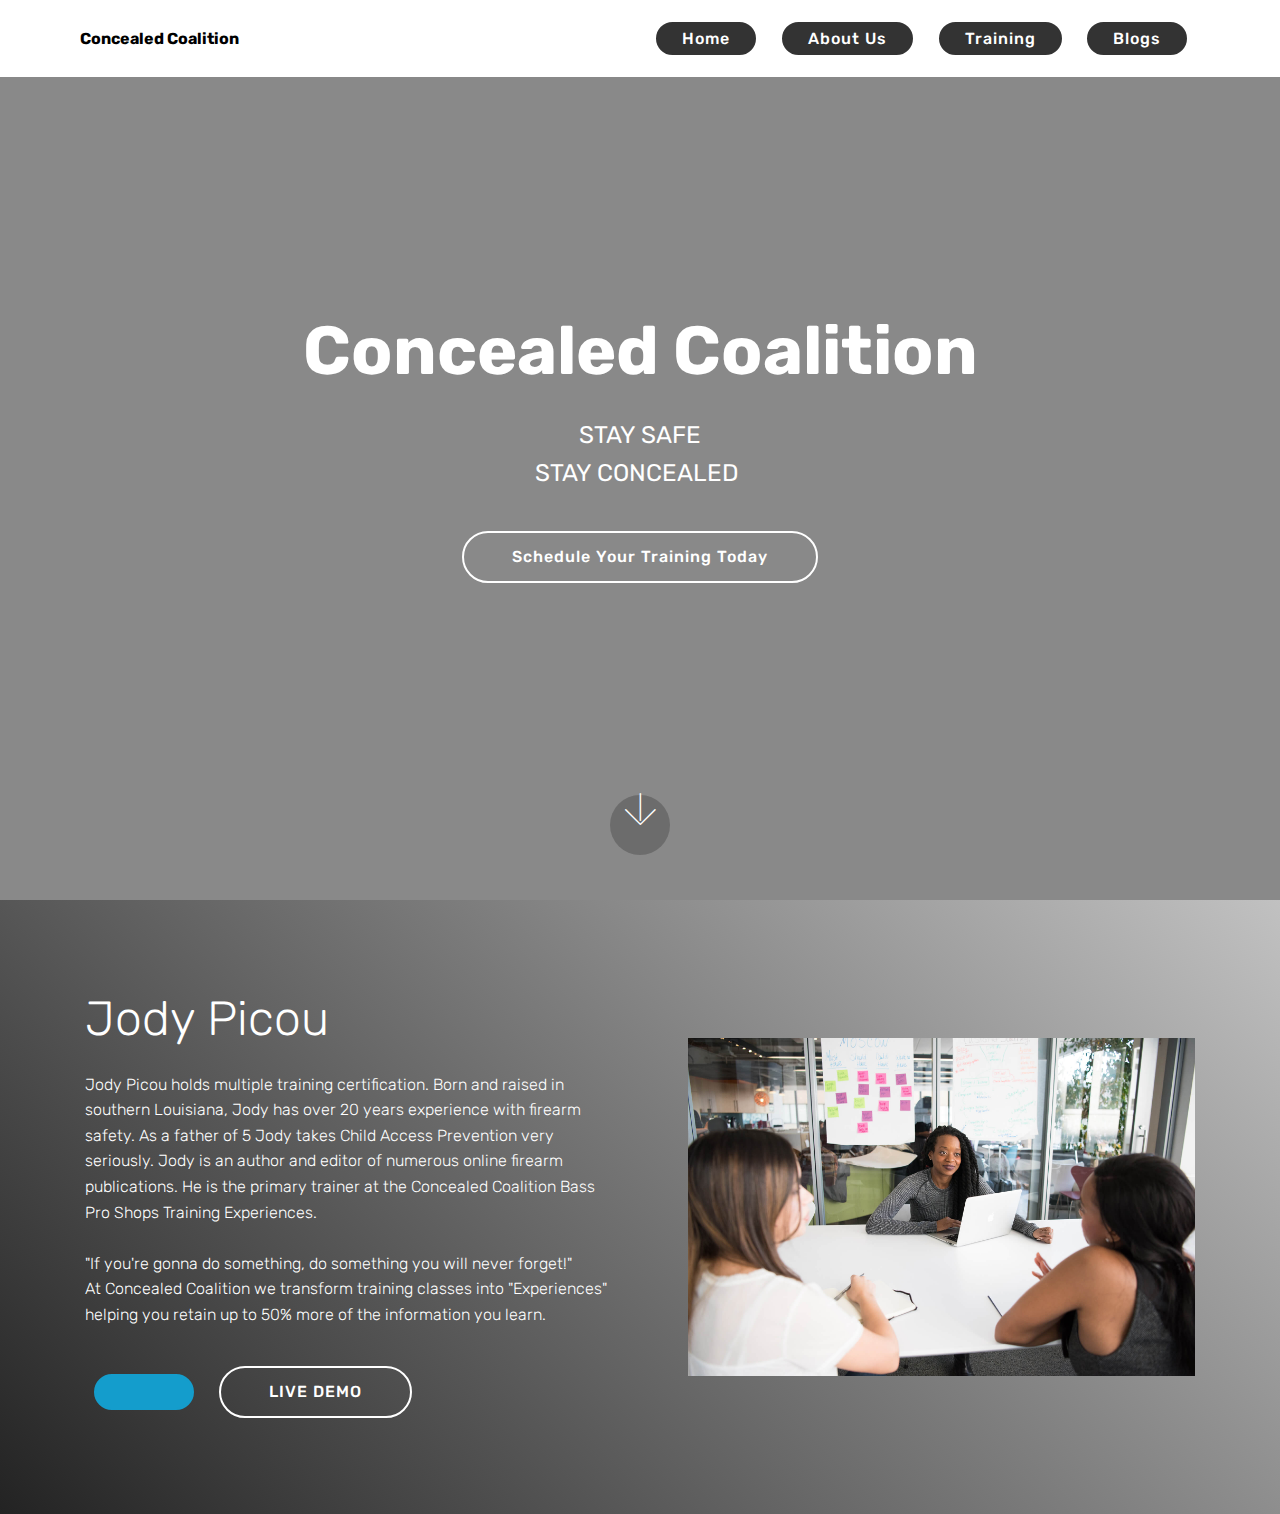
==== index.html @ 10c3b154 "create github pages" ====
<!DOCTYPE html>
<html  >
<head>
  <!-- Site made with Mobirise Website Builder v4.12.3, https://mobirise.com -->
  <meta charset="UTF-8">
  <meta http-equiv="X-UA-Compatible" content="IE=edge">
  <meta name="generator" content="Mobirise v4.12.3, mobirise.com">
  <meta name="viewport" content="width=device-width, initial-scale=1, minimum-scale=1">
  <link rel="shortcut icon" href="assets/images/target-236x227.jpg" type="image/x-icon">
  <meta name="description" content="">
  
  
  <title>Home</title>
  <link rel="stylesheet" href="assets/web/assets/mobirise-icons/mobirise-icons.css">
  <link rel="stylesheet" href="assets/bootstrap/css/bootstrap.min.css">
  <link rel="stylesheet" href="assets/bootstrap/css/bootstrap-grid.min.css">
  <link rel="stylesheet" href="assets/bootstrap/css/bootstrap-reboot.min.css">
  <link rel="stylesheet" href="assets/facebook-plugin/style.css">
  <link rel="stylesheet" href="assets/tether/tether.min.css">
  <link rel="stylesheet" href="assets/dropdown/css/style.css">
  <link rel="stylesheet" href="assets/theme/css/style.css">
  <link rel="preload" as="style" href="assets/mobirise/css/mbr-additional.css"><link rel="stylesheet" href="assets/mobirise/css/mbr-additional.css" type="text/css">
  
  
  
</head>
<body>
  <section class="menu cid-s13IPbQKfJ" once="menu" id="menu1-1">

    

    <nav class="navbar navbar-expand beta-menu navbar-dropdown align-items-center navbar-fixed-top navbar-toggleable-sm">
        <button class="navbar-toggler navbar-toggler-right" type="button" data-toggle="collapse" data-target="#navbarSupportedContent" aria-controls="navbarSupportedContent" aria-expanded="false" aria-label="Toggle navigation">
            <div class="hamburger">
                <span></span>
                <span></span>
                <span></span>
                <span></span>
            </div>
        </button>
        <div class="menu-logo">
            <div class="navbar-brand">
                
                <span class="navbar-caption-wrap"><a class="navbar-caption text-black display-4" href="https://mobirise.co">
                        Concealed Coalition</a></span>
            </div>
        </div>
        <div class="collapse navbar-collapse" id="navbarSupportedContent">
            <ul class="navbar-nav nav-dropdown" data-app-modern-menu="true">
                <li class="nav-item">
                    <a class="nav-link link text-white display-4" href="https://mobirise.co">
                        <span class="mbri-home mbr-iconfont mbr-iconfont-btn"></span>
                        Services
                    </a>
                </li>
                <li class="nav-item">
                    <a class="nav-link link text-white display-4" href="https://mobirise.co">
                        <span class="mbri-search mbr-iconfont mbr-iconfont-btn"></span>
                        About Us
                    </a>
                </li>
            </ul>
            <div class="navbar-buttons mbr-section-btn"><a class="btn btn-sm btn-black display-4" href="index.html">
                    
                    Home</a> <a class="btn btn-sm btn-black display-4" href="https://mobirise.co">
                    
                    About Us</a> <a class="btn btn-sm btn-black display-4" href="page1.html">
                    
                    Training</a> <a class="btn btn-sm btn-black display-4" href="https://mobirise.co">
                    
                    Blogs</a></div>
        </div>
    </nav>
</section>

<section class="engine"><a href="https://mobirise.info/i">site creation software</a></section><section class="header6 cid-s13IeY1VI7 mbr-fullscreen" data-bg-video="https://youtu.be/EyqOiUlOYeU" id="header6-0">

    

    <div class="mbr-overlay" style="opacity: 0.5; background-color: rgb(35, 35, 35);">
    </div>

    <div class="container">
        <div class="row justify-content-md-center">
            <div class="mbr-white col-md-10">
                <h1 class="mbr-section-title align-center mbr-bold pb-3 mbr-fonts-style display-1">
                    Concealed Coalition</h1>
                <p class="mbr-text align-center pb-3 mbr-fonts-style display-5">STAY SAFE<br>STAY CONCEALED&nbsp;</p>
                <div class="mbr-section-btn align-center"><a class="btn btn-md btn-white-outline display-4" href="page3.html">Schedule Your Training Today</a></div>
            </div>
        </div>
    </div>

    <div class="mbr-arrow hidden-sm-down" aria-hidden="true">
        <a href="#next">
            <i class="mbri-down mbr-iconfont"></i>
        </a>
    </div>
</section>

<section class="header3 cid-s13LhN5prR" id="header3-2">

    

    

    <div class="container">
        <div class="media-container-row">
            <div class="mbr-figure" style="width: 100%;">
                <img src="assets/images/background2.jpg" alt="Mobirise">
            </div>

            <div class="media-content">
                <h1 class="mbr-section-title mbr-white pb-3 mbr-fonts-style display-2">
                    Jody Picou</h1>
                
                <div class="mbr-section-text mbr-white pb-3 ">
                    <p class="mbr-text mbr-fonts-style display-4">
                        Jody Picou holds multiple training certification. Born and raised in southern Louisiana, Jody has over 20 years experience with firearm safety. As a father of 5 Jody takes Child Access Prevention very seriously. Jody is an author and editor of numerous online firearm publications. He is the primary trainer at the Concealed Coalition Bass Pro Shops Training Experiences.<br><br>"If you're gonna do something, do something you will never forget!" 
<br>At Concealed Coalition we transform training classes into "Experiences" helping you retain up to 50% more of the information you learn.<br>
                    </p>
                </div>
                <div class="mbr-section-btn"><a class="btn btn-md btn-primary display-4" href="https://mobirise.co"></a>
                    <a class="btn btn-md btn-white-outline display-4" href="https://mobirise.co">LIVE DEMO</a></div>
            </div>
        </div>
    </div>

</section>


  <script src="assets/web/assets/jquery/jquery.min.js"></script>
  <script src="assets/popper/popper.min.js"></script>
  <script src="assets/bootstrap/js/bootstrap.min.js"></script>
  <script src="https://connect.facebook.net/en_US/sdk.js#xfbml=1&version=v2.5"></script>
  <script src="https://apis.google.com/js/plusone.js"></script>
  <script src="assets/facebook-plugin/facebook-script.js"></script>
  <script src="assets/tether/tether.min.js"></script>
  <script src="assets/smoothscroll/smooth-scroll.js"></script>
  <script src="assets/dropdown/js/nav-dropdown.js"></script>
  <script src="assets/dropdown/js/navbar-dropdown.js"></script>
  <script src="assets/touchswipe/jquery.touch-swipe.min.js"></script>
  <script src="assets/ytplayer/jquery.mb.ytplayer.min.js"></script>
  <script src="assets/vimeoplayer/jquery.mb.vimeo_player.js"></script>
  <script src="assets/theme/js/script.js"></script>
  
  
</body>
</html>
---- assets/web/assets/mobirise-icons/mobirise-icons.css ----
@font-face {
  font-family: 'MobiriseIcons';
  src:  url('mobirise-icons.eot?spat4u');
  src:  url('mobirise-icons.eot?spat4u#iefix') format('embedded-opentype'),
    url('mobirise-icons.ttf?spat4u') format('truetype'),
    url('mobirise-icons.woff?spat4u') format('woff'),
    url('mobirise-icons.svg?spat4u#MobiriseIcons') format('svg');
  font-weight: normal;
  font-style: normal;
  font-display: swap;
}

[class^="mbri-"], [class*=" mbri-"] {
  /* use !important to prevent issues with browser extensions that change fonts */
  font-family: MobiriseIcons !important;
  speak: none;
  font-style: normal;
  font-weight: normal;
  font-variant: normal;
  text-transform: none;
  line-height: 1;

  /* Better Font Rendering =========== */
  -webkit-font-smoothing: antialiased;
  -moz-osx-font-smoothing: grayscale;
}

.mbri-add-submenu:before {
  content: "\e900";
}
.mbri-alert:before {
  content: "\e901";
}
.mbri-align-center:before {
  content: "\e902";
}
.mbri-align-justify:before {
  content: "\e903";
}
.mbri-align-left:before {
  content: "\e904";
}
.mbri-align-right:before {
  content: "\e905";
}
.mbri-android:before {
  content: "\e906";
}
.mbri-apple:before {
  content: "\e907";
}
.mbri-arrow-down:before {
  content: "\e908";
}
.mbri-arrow-next:before {
  content: "\e909";
}
.mbri-arrow-prev:before {
  content: "\e90a";
}
.mbri-arrow-up:before {
  content: "\e90b";
}
.mbri-bold:before {
  content: "\e90c";
}
.mbri-bookmark:before {
  content: "\e90d";
}
.mbri-bootstrap:before {
  content: "\e90e";
}
.mbri-briefcase:before {
  content: "\e90f";
}
.mbri-browse:before {
  content: "\e910";
}
.mbri-bulleted-list:before {
  content: "\e911";
}
.mbri-calendar:before {
  content: "\e912";
}
.mbri-camera:before {
  content: "\e913";
}
.mbri-cart-add:before {
  content: "\e914";
}
.mbri-cart-full:before {
  content: "\e915";
}
.mbri-cash:before {
  content: "\e916";
}
.mbri-change-style:before {
  content: "\e917";
}
.mbri-chat:before {
  content: "\e918";
}
.mbri-clock:before {
  content: "\e919";
}
.mbri-close:before {
  content: "\e91a";
}
.mbri-cloud:before {
  content: "\e91b";
}
.mbri-code:before {
  content: "\e91c";
}
.mbri-contact-form:before {
  content: "\e91d";
}
.mbri-credit-card:before {
  content: "\e91e";
}
.mbri-cursor-click:before {
  content: "\e91f";
}
.mbri-cust-feedback:before {
  content: "\e920";
}
.mbri-database:before {
  content: "\e921";
}
.mbri-delivery:before {
  content: "\e922";
}
.mbri-desktop:before {
  content: "\e923";
}
.mbri-devices:before {
  content: "\e924";
}
.mbri-down:before {
  content: "\e925";
}
.mbri-download:before {
  content: "\e989";
}
.mbri-drag-n-drop:before {
  content: "\e927";
}
.mbri-drag-n-drop2:before {
  content: "\e928";
}
.mbri-edit:before {
  content: "\e929";
}
.mbri-edit2:before {
  content: "\e92a";
}
.mbri-error:before {
  content: "\e92b";
}
.mbri-extension:before {
  content: "\e92c";
}
.mbri-features:before {
  content: "\e92d";
}
.mbri-file:before {
  content: "\e92e";
}
.mbri-flag:before {
  content: "\e92f";
}
.mbri-folder:before {
  content: "\e930";
}
.mbri-gift:before {
  content: "\e931";
}
.mbri-github:before {
  content: "\e932";
}
.mbri-globe:before {
  content: "\e933";
}
.mbri-globe-2:before {
  content: "\e934";
}
.mbri-growing-chart:before {
  content: "\e935";
}
.mbri-hearth:before {
  content: "\e936";
}
.mbri-help:before {
  content: "\e937";
}
.mbri-home:before {
  content: "\e938";
}
.mbri-hot-cup:before {
  content: "\e939";
}
.mbri-idea:before {
  content: "\e93a";
}
.mbri-image-gallery:before {
  content: "\e93b";
}
.mbri-image-slider:before {
  content: "\e93c";
}
.mbri-info:before {
  content: "\e93d";
}
.mbri-italic:before {
  content: "\e93e";
}
.mbri-key:before {
  content: "\e93f";
}
.mbri-laptop:before {
  content: "\e940";
}
.mbri-layers:before {
  content: "\e941";
}
.mbri-left-right:before {
  content: "\e942";
}
.mbri-left:before {
  content: "\e943";
}
.mbri-letter:before {
  content: "\e944";
}
.mbri-like:before {
  content: "\e945";
}
.mbri-link:before {
  content: "\e946";
}
.mbri-lock:before {
  content: "\e947";
}
.mbri-login:before {
  content: "\e948";
}
.mbri-logout:before {
  content: "\e949";
}
.mbri-magic-stick:before {
  content: "\e94a";
}
.mbri-map-pin:before {
  content: "\e94b";
}
.mbri-menu:before {
  content: "\e94c";
}
.mbri-mobile:before {
  content: "\e94d";
}
.mbri-mobile2:before {
  content: "\e94e";
}
.mbri-mobirise:before {
  content: "\e94f";
}
.mbri-more-horizontal:before {
  content: "\e950";
}
.mbri-more-vertical:before {
  content: "\e951";
}
.mbri-music:before {
  content: "\e952";
}
.mbri-new-file:before {
  content: "\e953";
}
.mbri-numbered-list:before {
  content: "\e954";
}
.mbri-opened-folder:before {
  content: "\e955";
}
.mbri-pages:before {
  content: "\e956";
}
.mbri-paper-plane:before {
  content: "\e957";
}
.mbri-paperclip:before {
  content: "\e958";
}
.mbri-photo:before {
  content: "\e959";
}
.mbri-photos:before {
  content: "\e95a";
}
.mbri-pin:before {
  content: "\e95b";
}
.mbri-play:before {
  content: "\e95c";
}
.mbri-plus:before {
  content: "\e95d";
}
.mbri-preview:before {
  content: "\e95e";
}
.mbri-print:before {
  content: "\e95f";
}
.mbri-protect:before {
  content: "\e960";
}
.mbri-question:before {
  content: "\e961";
}
.mbri-quote-left:before {
  content: "\e962";
}
.mbri-quote-right:before {
  content: "\e963";
}
.mbri-refresh:before {
  content: "\e964";
}
.mbri-responsive:before {
  content: "\e965";
}
.mbri-right:before {
  content: "\e966";
}
.mbri-rocket:before {
  content: "\e967";
}
.mbri-sad-face:before {
  content: "\e968";
}
.mbri-sale:before {
  content: "\e969";
}
.mbri-save:before {
  content: "\e96a";
}
.mbri-search:before {
  content: "\e96b";
}
.mbri-setting:before {
  content: "\e96c";
}
.mbri-setting2:before {
  content: "\e96d";
}
.mbri-setting3:before {
  content: "\e96e";
}
.mbri-share:before {
  content: "\e96f";
}
.mbri-shopping-bag:before {
  content: "\e970";
}
.mbri-shopping-basket:before {
  content: "\e971";
}
.mbri-shopping-cart:before {
  content: "\e972";
}
.mbri-sites:before {
  content: "\e973";
}
.mbri-smile-face:before {
  content: "\e974";
}
.mbri-speed:before {
  content: "\e975";
}
.mbri-star:before {
  content: "\e976";
}
.mbri-success:before {
  content: "\e977";
}
.mbri-sun:before {
  content: "\e978";
}
.mbri-sun2:before {
  content: "\e979";
}
.mbri-tablet:before {
  content: "\e97a";
}
.mbri-tablet-vertical:before {
  content: "\e97b";
}
.mbri-target:before {
  content: "\e97c";
}
.mbri-timer:before {
  content: "\e97d";
}
.mbri-to-ftp:before {
  content: "\e97e";
}
.mbri-to-local-drive:before {
  content: "\e97f";
}
.mbri-touch-swipe:before {
  content: "\e980";
}
.mbri-touch:before {
  content: "\e981";
}
.mbri-trash:before {
  content: "\e982";
}
.mbri-underline:before {
  content: "\e983";
}
.mbri-unlink:before {
  content: "\e984";
}
.mbri-unlock:before {
  content: "\e985";
}
.mbri-up-down:before {
  content: "\e986";
}
.mbri-up:before {
  content: "\e987";
}
.mbri-update:before {
  content: "\e988";
}
.mbri-upload:before {
 content: "\e926"; 
}
.mbri-user:before {
  content: "\e98a";
}
.mbri-user2:before {
  content: "\e98b";
}
.mbri-users:before {
  content: "\e98c";
}
.mbri-video:before {
  content: "\e98d";
}
.mbri-video-play:before {
  content: "\e98e";
}
.mbri-watch:before {
  content: "\e98f";
}
.mbri-website-theme:before {
  content: "\e990";
}
.mbri-wifi:before {
  content: "\e991";
}
.mbri-windows:before {
  content: "\e992";
}
.mbri-zoom-out:before {
  content: "\e993";
}
.mbri-redo:before {
  content: "\e994";
}
.mbri-undo:before {
  content: "\e995";
}
---- assets/facebook-plugin/style.css ----
.mbr-section.mbr-section__comments{
    position: relative;
}
.mbr-section__comments{
    background-size: cover;
}
.addons-container {
  position: relative;
  margin-left: auto;
  margin-right: auto;
  padding-right: 15px;
  padding-left: 15px; }
  @media (min-width: 576px) {
    .addons-container {
      padding-right: 15px;
      padding-left: 15px; } }
  @media (min-width: 768px) {
    .addons-container {
      padding-right: 15px;
      padding-left: 15px; } }
  @media (min-width: 992px) {
    .addons-container {
      padding-right: 15px;
      padding-left: 15px; } }
  @media (min-width: 1200px) {
    .addons-container {
      padding-right: 15px;
      padding-left: 15px; } }
  @media (min-width: 576px) {
    .addons-container {
      width: 540px;
      max-width: 100%; } }
  @media (min-width: 768px) {
    .addons-container {
      width: 720px;
      max-width: 100%; } }
  @media (min-width: 992px) {
    .addons-container {
      width: 960px;
      max-width: 100%; } }
  @media (min-width: 1200px) {
    .addons-container {
      width: 1140px;
      max-width: 100%; } }

.addons-container-inner{
    position: relative;
    width: 100%;
    min-height: 1px;
    padding-right: 15px;
    padding-left: 15px;
}
@media (min-width: 567px) {
    .addons-container-inner{
        -ms-flex: 0 0 66.666667%;
        flex: 0 0 66.666667%;
        max-width: 66.666667%;
    }
}
.addons-row{
    display: flex;
    justify-content:center;
}
---- assets/dropdown/css/style.css ----
.navbar-dropdown {
  left: 0;
  padding: 0;
  position: absolute;
  right: 0;
  top: 0;
  transition: all 0.45s ease;
  z-index: 1030;
  background: #282828; }
  .navbar-dropdown .navbar-logo {
    margin-right: 0.8rem;
    transition: margin 0.3s ease-in-out;
    vertical-align: middle; }
    .navbar-dropdown .navbar-logo img {
      height: 3.125rem;
      transition: all 0.3s ease-in-out; }
    .navbar-dropdown .navbar-logo.mbr-iconfont {
      font-size: 3.125rem;
      line-height: 3.125rem; }
  .navbar-dropdown .navbar-caption {
    font-weight: 700;
    white-space: normal;
    vertical-align: -4px;
    line-height: 3.125rem !important; }
    .navbar-dropdown .navbar-caption, .navbar-dropdown .navbar-caption:hover {
      color: inherit;
      text-decoration: none; }
  .navbar-dropdown .mbr-iconfont + .navbar-caption {
    vertical-align: -1px; }
  .navbar-dropdown.navbar-fixed-top {
    position: fixed; }
  .navbar-dropdown .navbar-brand span {
    vertical-align: -4px; }
  .navbar-dropdown.bg-color.transparent {
    background: none; }
  .navbar-dropdown.navbar-short .navbar-brand {
    padding: 0.625rem 0; }
    .navbar-dropdown.navbar-short .navbar-brand span {
      vertical-align: -1px; }
  .navbar-dropdown.navbar-short .navbar-caption {
    line-height: 2.375rem !important;
    vertical-align: -2px; }
  .navbar-dropdown.navbar-short .navbar-logo {
    margin-right: 0.5rem; }
    .navbar-dropdown.navbar-short .navbar-logo img {
      height: 2.375rem; }
    .navbar-dropdown.navbar-short .navbar-logo.mbr-iconfont {
      font-size: 2.375rem;
      line-height: 2.375rem; }
  .navbar-dropdown.navbar-short .mbr-table-cell {
    height: 3.625rem; }
  .navbar-dropdown .navbar-close {
    left: 0.6875rem;
    position: fixed;
    top: 0.75rem;
    z-index: 1000; }
  .navbar-dropdown .hamburger-icon {
    content: "";
    display: inline-block;
    vertical-align: middle;
    width: 16px;
    -webkit-box-shadow: 0 -6px 0 1px #282828,0 0 0 1px #282828,0 6px 0 1px #282828;
    -moz-box-shadow: 0 -6px 0 1px #282828,0 0 0 1px #282828,0 6px 0 1px #282828;
    box-shadow: 0 -6px 0 1px #282828,0 0 0 1px #282828,0 6px 0 1px #282828; }

.dropdown-menu .dropdown-toggle[data-toggle="dropdown-submenu"]::after {
  border-bottom: 0.35em solid transparent;
  border-left: 0.35em solid;
  border-right: 0;
  border-top: 0.35em solid transparent;
  margin-left: 0.3rem; }

.dropdown-menu .dropdown-item:focus {
  outline: 0; }

.nav-dropdown {
  font-size: 0.75rem;
  font-weight: 500;
  height: auto !important; }
  .nav-dropdown .nav-btn {
    padding-left: 1rem; }
  .nav-dropdown .link {
    margin: .667em 1.667em;
    font-weight: 500;
    padding: 0;
    transition: color .2s ease-in-out; }
    .nav-dropdown .link.dropdown-toggle {
      margin-right: 2.583em; }
      .nav-dropdown .link.dropdown-toggle::after {
        margin-left: .25rem;
        border-top: 0.35em solid;
        border-right: 0.35em solid transparent;
        border-left: 0.35em solid transparent;
        border-bottom: 0; }
      .nav-dropdown .link.dropdown-toggle[aria-expanded="true"] {
        margin: 0;
        padding: 0.667em 3.263em  0.667em 1.667em; }
  .nav-dropdown .link::after,
  .nav-dropdown .dropdown-item::after {
    color: inherit; }
  .nav-dropdown .btn {
    font-size: 0.75rem;
    font-weight: 700;
    letter-spacing: 0;
    margin-bottom: 0;
    padding-left: 1.25rem;
    padding-right: 1.25rem; }
  .nav-dropdown .dropdown-menu {
    border-radius: 0;
    border: 0;
    left: 0;
    margin: 0;
    padding-bottom: 1.25rem;
    padding-top: 1.25rem;
    position: relative; }
  .nav-dropdown .dropdown-submenu {
    margin-left: 0.125rem;
    top: 0; }
  .nav-dropdown .dropdown-item {
    font-weight: 500;
    line-height: 2;
    padding: 0.3846em 4.615em 0.3846em 1.5385em;
    position: relative;
    transition: color .2s ease-in-out, background-color .2s ease-in-out; }
    .nav-dropdown .dropdown-item::after {
      margin-top: -0.3077em;
      position: absolute;
      right: 1.1538em;
      top: 50%; }
    .nav-dropdown .dropdown-item:focus, .nav-dropdown .dropdown-item:hover {
      background: none; }

@media (max-width: 767px) {
  .nav-dropdown.navbar-toggleable-sm {
    bottom: 0;
    display: none;
    left: 0;
    overflow-x: hidden;
    position: fixed;
    top: 0;
    transform: translateX(-100%);
    -ms-transform: translateX(-100%);
    -webkit-transform: translateX(-100%);
    width: 18.75rem;
    z-index: 999; } }
.nav-dropdown.navbar-toggleable-xl {
  bottom: 0;
  display: none;
  left: 0;
  overflow-x: hidden;
  position: fixed;
  top: 0;
  transform: translateX(-100%);
  -ms-transform: translateX(-100%);
  -webkit-transform: translateX(-100%);
  width: 18.75rem;
  z-index: 999; }

.nav-dropdown-sm {
  display: block !important;
  overflow-x: hidden;
  overflow: auto;
  padding-top: 3.875rem; }
  .nav-dropdown-sm::after {
    content: "";
    display: block;
    height: 3rem;
    width: 100%; }
  .nav-dropdown-sm.collapse.in ~ .navbar-close {
    display: block !important; }
  .nav-dropdown-sm.collapsing, .nav-dropdown-sm.collapse.in {
    transform: translateX(0);
    -ms-transform: translateX(0);
    -webkit-transform: translateX(0);
    transition: all 0.25s ease-out;
    -webkit-transition: all 0.25s ease-out;
    background: #282828; }
  .nav-dropdown-sm.collapsing[aria-expanded="false"] {
    transform: translateX(-100%);
    -ms-transform: translateX(-100%);
    -webkit-transform: translateX(-100%); }
  .nav-dropdown-sm .nav-item {
    display: block;
    margin-left: 0 !important;
    padding-left: 0; }
  .nav-dropdown-sm .link,
  .nav-dropdown-sm .dropdown-item {
    border-top: 1px dotted rgba(255, 255, 255, 0.1);
    font-size: 0.8125rem;
    line-height: 1.6;
    margin: 0 !important;
    padding: 0.875rem 2.4rem 0.875rem 1.5625rem !important;
    position: relative;
    white-space: normal; }
    .nav-dropdown-sm .link:focus, .nav-dropdown-sm .link:hover,
    .nav-dropdown-sm .dropdown-item:focus,
    .nav-dropdown-sm .dropdown-item:hover {
      background: rgba(0, 0, 0, 0.2) !important;
      color: #c0a375; }
  .nav-dropdown-sm .nav-btn {
    position: relative;
    padding: 1.5625rem 1.5625rem 0 1.5625rem; }
    .nav-dropdown-sm .nav-btn::before {
      border-top: 1px dotted rgba(255, 255, 255, 0.1);
      content: "";
      left: 0;
      position: absolute;
      top: 0;
      width: 100%; }
    .nav-dropdown-sm .nav-btn + .nav-btn {
      padding-top: 0.625rem; }
      .nav-dropdown-sm .nav-btn + .nav-btn::before {
        display: none; }
  .nav-dropdown-sm .btn {
    padding: 0.625rem 0; }
  .nav-dropdown-sm .dropdown-toggle[data-toggle="dropdown-submenu"]::after {
    margin-left: .25rem;
    border-top: 0.35em solid;
    border-right: 0.35em solid transparent;
    border-left: 0.35em solid transparent;
    border-bottom: 0; }
  .nav-dropdown-sm .dropdown-toggle[data-toggle="dropdown-submenu"][aria-expanded="true"]::after {
    border-top: 0;
    border-right: 0.35em solid transparent;
    border-left: 0.35em solid transparent;
    border-bottom: 0.35em solid; }
  .nav-dropdown-sm .dropdown-menu {
    margin: 0;
    padding: 0;
    position: relative;
    top: 0;
    left: 0;
    width: 100%;
    border: 0;
    float: none;
    border-radius: 0;
    background: none; }
  .nav-dropdown-sm .dropdown-submenu {
    left: 100%;
    margin-left: 0.125rem;
    margin-top: -1.25rem;
    top: 0; }

.navbar-toggleable-sm .nav-dropdown .dropdown-menu {
  position: absolute; }

.navbar-toggleable-sm .nav-dropdown .dropdown-submenu {
  left: 100%;
  margin-left: 0.125rem;
  margin-top: -1.25rem;
  top: 0; }

.navbar-toggleable-sm.opened .nav-dropdown .dropdown-menu {
  position: relative; }

.navbar-toggleable-sm.opened .nav-dropdown .dropdown-submenu {
  left: 0;
  margin-left: 00rem;
  margin-top: 0rem;
  top: 0; }

.is-builder .nav-dropdown.collapsing {
  transition: none !important; }

/*# sourceMappingURL=style.css.map */
---- assets/theme/css/style.css ----
@charset "UTF-8";
/*!
 * Mobirise v4 theme (https://mobirise.com/)
 * Copyright 2017 Mobirise
 */
section {
  background-color: #eeeeee;
}

body {
  font-style: normal;
  line-height: 1.5;
}

section,
.container,
.container-fluid {
  position: relative;
  word-wrap: break-word;
}

a.mbr-iconfont:hover {
  text-decoration: none;
}

.article .lead p,
.article .lead ul,
.article .lead ol,
.article .lead pre,
.article .lead blockquote {
  margin-bottom: 0;
}

ul,
ol,
pre,
blockquote {
  margin-bottom: 2.3125rem;
}

pre {
  background: #f4f4f4;
  padding: 10px 24px;
  white-space: pre-wrap;
}

.inactive {
  -webkit-user-select: none;
  -moz-user-select: none;
  -ms-user-select: none;
  user-select: none;
  pointer-events: none;
  -webkit-user-drag: none;
  user-drag: none;
}

.mbr-section__comments .row {
  justify-content: center;
  -webkit-justify-content: center;
}

a {
  font-style: normal;
  font-weight: 400;
  cursor: pointer;
}
a, a:hover {
  text-decoration: none;
}

figure {
  margin-bottom: 0;
}

body {
  color: #232323;
}

h1,
h2,
h3,
h4,
h5,
h6,
.h1,
.h2,
.h3,
.h4,
.h5,
.h6,
.display-1,
.display-2,
.display-3,
.display-4 {
  line-height: 1;
  word-break: break-word;
  word-wrap: break-word;
}

.mbr-section-title {
  font-style: normal;
  line-height: 1.2;
}

.mbr-section-subtitle {
  line-height: 1.3;
}

.mbr-text {
  font-style: normal;
  line-height: 1.6;
}

b,
strong {
  font-weight: bold;
}

blockquote {
  padding: 10px 0 10px 20px;
  position: relative;
  border-left: 2px solid;
  border-color: #ff3366;
}

input:-webkit-autofill, input:-webkit-autofill:hover, input:-webkit-autofill:focus, input:-webkit-autofill:active {
  transition-delay: 9999s;
  transition-property: background-color, color;
}

textarea[type=hidden] {
  display: none;
}

body {
  position: relative;
}

section {
  background-position: 50% 50%;
  background-repeat: no-repeat;
  background-size: cover;
}
section .mbr-background-video,
section .mbr-background-video-preview {
  position: absolute;
  bottom: 0;
  left: 0;
  right: 0;
  top: 0;
}

.hidden {
  visibility: hidden;
}

.mbr-z-index20 {
  z-index: 20;
}

/*! Base colors */
.mbr-white {
  color: #ffffff;
}

.mbr-black {
  color: #000000;
}

.mbr-bg-white {
  background-color: #ffffff;
}

.mbr-bg-black {
  background-color: #000000;
}

/*! Text-aligns */
.align-left {
  text-align: left;
}

.align-center {
  text-align: center;
}

.align-right {
  text-align: right;
}

@media (max-width: 767px) {
  .align-left,
.align-center,
.align-right,
.mbr-section-btn,
.mbr-section-title {
    text-align: center;
  }
}
/*! Font-weight  */
.mbr-light {
  font-weight: 300;
}

.mbr-regular {
  font-weight: 400;
}

.mbr-semibold {
  font-weight: 500;
}

.mbr-bold {
  font-weight: 700;
}

/*! Media  */
.media-size-item {
  -webkit-flex: 1 1 auto;
  -moz-flex: 1 1 auto;
  -ms-flex: 1 1 auto;
  -o-flex: 1 1 auto;
  flex: 1 1 auto;
}

.media-content {
  -webkit-flex-basis: 100%;
  flex-basis: 100%;
}

.media-container-row {
  display: -ms-flexbox;
  display: -webkit-flex;
  display: flex;
  -webkit-flex-direction: row;
  -ms-flex-direction: row;
  flex-direction: row;
  -webkit-flex-wrap: wrap;
  -ms-flex-wrap: wrap;
  flex-wrap: wrap;
  -webkit-justify-content: center;
  -ms-flex-pack: center;
  justify-content: center;
  -webkit-align-content: center;
  -ms-flex-line-pack: center;
  align-content: center;
  -webkit-align-items: start;
  -ms-flex-align: start;
  align-items: start;
}
.media-container-row .media-size-item {
  width: 400px;
}

.media-container-column {
  display: -ms-flexbox;
  display: -webkit-flex;
  display: flex;
  -webkit-flex-direction: column;
  -ms-flex-direction: column;
  flex-direction: column;
  -webkit-flex-wrap: wrap;
  -ms-flex-wrap: wrap;
  flex-wrap: wrap;
  -webkit-justify-content: center;
  -ms-flex-pack: center;
  justify-content: center;
  -webkit-align-content: center;
  -ms-flex-line-pack: center;
  align-content: center;
  -webkit-align-items: stretch;
  -ms-flex-align: stretch;
  align-items: stretch;
}
.media-container-column > * {
  width: 100%;
}

@media (min-width: 992px) {
  .media-container-row {
    -webkit-flex-wrap: nowrap;
    -ms-flex-wrap: nowrap;
    flex-wrap: nowrap;
  }
}
figure {
  overflow: hidden;
}

figure[mbr-media-size] {
  transition: width 0.1s;
}

.mbr-figure img,
.mbr-figure iframe {
  display: block;
  width: 100%;
}

.card {
  background-color: transparent;
  border: none;
}

.card-box {
  width: 100%;
}

.card-img {
  text-align: center;
  flex-shrink: 0;
  -webkit-flex-shrink: 0;
}

.media {
  max-width: 100%;
  margin: 0 auto;
}

.mbr-figure {
  -ms-flex-item-align: center;
  -ms-grid-row-align: center;
  -webkit-align-self: center;
  align-self: center;
}

.media-container > div {
  max-width: 100%;
}

.mbr-figure img,
.card-img img {
  width: 100%;
}

@media (max-width: 991px) {
  .media-size-item {
    width: auto !important;
  }

  .media {
    width: auto;
  }

  .mbr-figure {
    width: 100% !important;
  }
}
/*! Buttons */
.btn {
  font-weight: 500;
  border-width: 2px;
  font-style: normal;
  letter-spacing: 1px;
  margin: 0.4rem 0.8rem;
  white-space: normal;
  -webkit-transition: all 0.3s ease-in-out;
  -moz-transition: all 0.3s ease-in-out;
  transition: all 0.3s ease-in-out;
  display: inline-flex;
  align-items: center;
  justify-content: center;
  word-break: break-word;
  -webkit-align-items: center;
  -webkit-justify-content: center;
  display: -webkit-inline-flex;
}

.btn-sm {
  font-weight: 500;
  letter-spacing: 1px;
  -webkit-transition: all 0.3s ease-in-out;
  -moz-transition: all 0.3s ease-in-out;
  transition: all 0.3s ease-in-out;
}

.btn-md {
  font-weight: 500;
  letter-spacing: 1px;
  margin: 0.4rem 0.8rem !important;
  -webkit-transition: all 0.3s ease-in-out;
  -moz-transition: all 0.3s ease-in-out;
  transition: all 0.3s ease-in-out;
}

.btn-lg {
  font-weight: 500;
  letter-spacing: 1px;
  margin: 0.4rem 0.8rem !important;
  -webkit-transition: all 0.3s ease-in-out;
  -moz-transition: all 0.3s ease-in-out;
  transition: all 0.3s ease-in-out;
}

.mbr-section-btn {
  margin-left: -0.25rem;
  margin-right: -0.25rem;
  font-size: 0;
}

nav .mbr-section-btn {
  margin-left: 0rem;
  margin-right: 0rem;
}

.btn-form {
  border-radius: 0;
}
.btn-form:hover {
  cursor: pointer;
}

/*! Btn icon margin */
.btn .mbr-iconfont,
.btn.btn-sm .mbr-iconfont {
  cursor: pointer;
  margin-right: 0.5rem;
}

.btn.btn-md .mbr-iconfont,
.btn.btn-md .mbr-iconfont {
  margin-right: 0.8rem;
}

.mbr-regular {
  font-weight: 400;
}

.mbr-semibold {
  font-weight: 500;
}

.mbr-bold {
  font-weight: 700;
}

[type=submit] {
  -webkit-appearance: none;
}

/*! Full-screen */
.mbr-fullscreen .mbr-overlay {
  min-height: 100vh;
}

.mbr-fullscreen {
  display: flex;
  display: -webkit-flex;
  display: -moz-flex;
  display: -ms-flex;
  display: -o-flex;
  align-items: center;
  -webkit-align-items: center;
  min-height: 100vh;
  padding-top: 3rem;
  padding-bottom: 3rem;
}

/*! Map */
.map {
  height: 25rem;
  position: relative;
}
.map iframe {
  width: 100%;
  height: 100%;
}

.mbr-overlay {
  background-color: #000;
  bottom: 0;
  left: 0;
  opacity: 0.5;
  position: absolute;
  right: 0;
  top: 0;
  z-index: 0;
  pointer-events: none;
}

/* Form */
blockquote {
  font-style: italic;
  padding: 10px 0 10px 20px;
  font-size: 1.09rem;
  position: relative;
  border-width: 3px;
}

.form-control {
  background-color: #f5f5f5;
  box-shadow: none;
  color: #565656;
  line-height: 1.43;
  min-height: 3.5em;
  padding: 1.07em 0.5em;
}
.form-control, .form-control:focus {
  border: 1px solid #e8e8e8;
}
.form-active .form-control:invalid {
  border-color: red;
}

.form-control-label {
  position: relative;
  cursor: pointer;
  margin-bottom: 0.357em;
  padding: 0;
}

.alert {
  color: #ffffff;
  border-radius: 0;
  border: 0;
  font-size: 0.875rem;
  line-height: 1.5;
  margin-bottom: 1.875rem;
  padding: 1.25rem;
  position: relative;
}
.alert.alert-form::after {
  background-color: inherit;
  bottom: -7px;
  content: "";
  display: block;
  height: 14px;
  left: 50%;
  margin-left: -7px;
  position: absolute;
  transform: rotate(45deg);
  width: 14px;
  -webkit-transform: rotate(45deg);
}

.form-asterisk {
  font-family: initial;
  position: absolute;
  top: -2px;
  font-weight: normal;
}

/*! Scroll to top arrow */
#scrollToTop a i:before {
  content: "";
  position: absolute;
  height: 40%;
  top: 25%;
  background: #fff;
  width: 2px;
  left: calc(50% - 1px);
}
#scrollToTop a i:after {
  content: "";
  position: absolute;
  display: block;
  border-top: 2px solid #fff;
  border-right: 2px solid #fff;
  width: 40%;
  height: 40%;
  left: 30%;
  bottom: 30%;
  transform: rotate(135deg);
  -webkit-transform: rotate(135deg);
}

.mbr-arrow-up {
  bottom: 25px;
  right: 90px;
  position: fixed;
  text-align: right;
  z-index: 5000;
  color: #ffffff;
  font-size: 32px;
  transform: rotate(180deg);
  -webkit-transform: rotate(180deg);
}

.mbr-arrow-up a {
  background: rgba(0, 0, 0, 0.2);
  border-radius: 3px;
  color: #fff;
  display: inline-block;
  height: 60px;
  width: 60px;
  outline-style: none !important;
  position: relative;
  text-decoration: none;
  transition: all 0.3s ease-in-out;
  cursor: pointer;
  text-align: center;
}
.mbr-arrow-up a:hover {
  background-color: rgba(0, 0, 0, 0.4);
}
.mbr-arrow-up a i {
  line-height: 60px;
}

.mbr-arrow-up-icon {
  display: block;
  color: #fff;
}

.mbr-arrow-up-icon::before {
  content: "›";
  display: inline-block;
  font-family: serif;
  font-size: 32px;
  line-height: 1;
  font-style: normal;
  position: relative;
  top: 6px;
  left: -4px;
  -webkit-transform: rotate(-90deg);
  transform: rotate(-90deg);
}

/*! Arrow Down */
.mbr-arrow {
  position: absolute;
  bottom: 45px;
  left: 50%;
  width: 60px;
  height: 60px;
  cursor: pointer;
  background-color: rgba(80, 80, 80, 0.5);
  border-radius: 50%;
  -webkit-transform: translateX(-50%);
  transform: translateX(-50%);
}
.mbr-arrow > a {
  display: inline-block;
  text-decoration: none;
  outline-style: none;
  -webkit-animation: arrowdown 1.7s ease-in-out infinite;
  animation: arrowdown 1.7s ease-in-out infinite;
}
.mbr-arrow > a > i {
  position: absolute;
  top: -2px;
  left: 15px;
  font-size: 2rem;
}

@keyframes arrowdown {
  0% {
    transform: translateY(0px);
    -webkit-transform: translateY(0px);
  }
  50% {
    transform: translateY(-5px);
    -webkit-transform: translateY(-5px);
  }
  100% {
    transform: translateY(0px);
    -webkit-transform: translateY(0px);
  }
}
@-webkit-keyframes arrowdown {
  0% {
    transform: translateY(0px);
    -webkit-transform: translateY(0px);
  }
  50% {
    transform: translateY(-5px);
    -webkit-transform: translateY(-5px);
  }
  100% {
    transform: translateY(0px);
    -webkit-transform: translateY(0px);
  }
}
@media (max-width: 500px) {
  .mbr-arrow-up {
    left: 50%;
    right: auto;
    transform: translateX(-50%) rotate(180deg);
    -webkit-transform: translateX(-50%) rotate(180deg);
  }
}
/*Gradients animation*/
@keyframes gradient-animation {
  from {
    background-position: 0% 100%;
    animation-timing-function: ease-in-out;
  }
  to {
    background-position: 100% 0%;
    animation-timing-function: ease-in-out;
  }
}
@-webkit-keyframes gradient-animation {
  from {
    background-position: 0% 100%;
    animation-timing-function: ease-in-out;
  }
  to {
    background-position: 100% 0%;
    animation-timing-function: ease-in-out;
  }
}
.bg-gradient {
  background-size: 200% 200%;
  animation: gradient-animation 5s infinite alternate;
  -webkit-animation: gradient-animation 5s infinite alternate;
}

.menu .navbar-brand {
  display: -webkit-flex;
}
.menu .navbar-brand span {
  display: flex;
  display: -webkit-flex;
}
.menu .navbar-brand .navbar-caption-wrap {
  display: -webkit-flex;
}
.menu .navbar-brand .navbar-logo img {
  display: -webkit-flex;
}
@media (min-width: 768px) and (max-width: 1023px) {
  .menu .navbar-toggleable-sm .navbar-nav {
    display: -webkit-box;
    display: -webkit-flex;
    display: -ms-flexbox;
  }
}
@media (max-width: 1023px) {
  .menu .navbar-collapse {
    max-height: 93.5vh;
  }
  .menu .navbar-collapse.show {
    overflow: auto;
  }
}
@media (min-width: 1024px) {
  .menu .navbar-nav.nav-dropdown {
    display: -webkit-flex;
  }
  .menu .navbar-toggleable-sm .navbar-collapse {
    display: -webkit-flex !important;
  }
  .menu .collapsed .navbar-collapse {
    max-height: 93.5vh;
  }
  .menu .collapsed .navbar-collapse.show {
    overflow: auto;
  }
}
@media (max-width: 767px) {
  .menu .navbar-collapse {
    max-height: 80vh;
  }
}

/* Others*/
.note-check a[data-value=Rubik] {
  font-style: normal;
}

.mbr-arrow a {
  color: #ffffff;
}

@media (max-width: 767px) {
  .mbr-arrow {
    display: none;
  }
}
.navbar {
  display: -webkit-flex;
  -webkit-flex-wrap: wrap;
  -webkit-align-items: center;
  -webkit-justify-content: space-between;
}

.navbar-collapse {
  -webkit-flex-basis: 100%;
  -webkit-flex-grow: 1;
  -webkit-align-items: center;
}

.nav-dropdown .link {
  padding: 0.667em 1.667em !important;
  margin: 0 !important;
}

.nav {
  display: -webkit-flex;
  -webkit-flex-wrap: wrap;
}

.row {
  display: -webkit-flex;
  -webkit-flex-wrap: wrap;
}

.justify-content-center {
  -webkit-justify-content: center;
}

.form-inline {
  display: -webkit-flex;
  -webkit-flex-flow: row wrap;
  -webkit-align-items: center;
}

.card-wrapper {
  -webkit-flex: 1;
}

.carousel-control {
  z-index: 10;
  display: -webkit-flex;
  -webkit-align-items: center;
  -webkit-justify-content: center;
}

.carousel-controls {
  display: -webkit-flex;
}

.media {
  display: -webkit-flex;
}

.form-group:focus {
  outline: none;
}

.jq-selectbox__select {
  padding: 1.07em 0.5em;
  position: absolute;
  top: 0;
  left: 0;
  width: 100%;
}

.jq-selectbox__dropdown {
  position: absolute;
  top: 100%;
  left: 0 !important;
  width: 100% !important;
}

.jq-selectbox__trigger-arrow {
  transform: translateY(-50%);
}

.jq-selectbox li {
  padding: 1.07em 0.5em;
}

input[type=range] {
  padding-left: 0 !important;
  padding-right: 0 !important;
}

.modal-dialog,
.modal-content {
  height: 100%;
}

.modal-dialog .carousel-inner {
  height: calc(100vh - 1.75rem);
}
@media (max-width: 575px) {
  .modal-dialog .carousel-inner {
    height: calc(100vh - 1rem);
  }
}

.carousel-item {
  text-align: center;
}

.carousel-item img {
  margin: auto;
}

.navbar-toggler {
  -webkit-align-self: flex-start;
  -ms-flex-item-align: start;
  align-self: flex-start;
  padding: 0.25rem 0.75rem;
  font-size: 1.25rem;
  line-height: 1;
  background: transparent;
  border: 1px solid transparent;
  -webkit-border-radius: 0.25rem;
  border-radius: 0.25rem;
}

.navbar-toggler:focus,
.navbar-toggler:hover {
  text-decoration: none;
}

.navbar-toggler-icon {
  display: inline-block;
  width: 1.5em;
  height: 1.5em;
  vertical-align: middle;
  content: "";
  background: no-repeat center center;
  -webkit-background-size: 100% 100%;
  -o-background-size: 100% 100%;
  background-size: 100% 100%;
}

.navbar-toggler-left {
  position: absolute;
  left: 1rem;
}

.navbar-toggler-right {
  position: absolute;
  right: 1rem;
}

@media (max-width: 575px) {
  .navbar-toggleable .navbar-nav .dropdown-menu {
    position: static;
    float: none;
  }

  .navbar-toggleable > .container {
    padding-right: 0;
    padding-left: 0;
  }
}
@media (min-width: 576px) {
  .navbar-toggleable {
    -webkit-box-orient: horizontal;
    -webkit-box-direction: normal;
    -webkit-flex-direction: row;
    -ms-flex-direction: row;
    flex-direction: row;
    -webkit-flex-wrap: nowrap;
    -ms-flex-wrap: nowrap;
    flex-wrap: nowrap;
    -webkit-box-align: center;
    -webkit-align-items: center;
    -ms-flex-align: center;
    align-items: center;
  }

  .navbar-toggleable .navbar-nav {
    -webkit-box-orient: horizontal;
    -webkit-box-direction: normal;
    -webkit-flex-direction: row;
    -ms-flex-direction: row;
    flex-direction: row;
  }

  .navbar-toggleable .navbar-nav .nav-link {
    padding-right: 0.5rem;
    padding-left: 0.5rem;
  }

  .navbar-toggleable > .container {
    display: -webkit-box;
    display: -webkit-flex;
    display: -ms-flexbox;
    display: flex;
    -webkit-flex-wrap: nowrap;
    -ms-flex-wrap: nowrap;
    flex-wrap: nowrap;
    -webkit-box-align: center;
    -webkit-align-items: center;
    -ms-flex-align: center;
    align-items: center;
  }

  .navbar-toggleable .navbar-collapse {
    display: -webkit-box !important;
    display: -webkit-flex !important;
    display: -ms-flexbox !important;
    display: flex !important;
    width: 100%;
  }

  .navbar-toggleable .navbar-toggler {
    display: none;
  }
}
@media (max-width: 767px) {
  .navbar-toggleable-sm .navbar-nav .dropdown-menu {
    position: static;
    float: none;
  }

  .navbar-toggleable-sm > .container {
    padding-right: 0;
    padding-left: 0;
  }
}
@media (min-width: 768px) {
  .navbar-toggleable-sm {
    -webkit-box-orient: horizontal;
    -webkit-box-direction: normal;
    -webkit-flex-direction: row;
    -ms-flex-direction: row;
    flex-direction: row;
    -webkit-flex-wrap: nowrap;
    -ms-flex-wrap: nowrap;
    flex-wrap: nowrap;
    -webkit-box-align: center;
    -webkit-align-items: center;
    -ms-flex-align: center;
    align-items: center;
  }

  .navbar-toggleable-sm .navbar-nav {
    -webkit-box-orient: horizontal;
    -webkit-box-direction: normal;
    -webkit-flex-direction: row;
    -ms-flex-direction: row;
    flex-direction: row;
  }

  .navbar-toggleable-sm .navbar-nav .nav-link {
    padding-right: 0.5rem;
    padding-left: 0.5rem;
  }

  .navbar-toggleable-sm > .container {
    display: -webkit-box;
    display: -webkit-flex;
    display: -ms-flexbox;
    display: flex;
    -webkit-flex-wrap: nowrap;
    -ms-flex-wrap: nowrap;
    flex-wrap: nowrap;
    -webkit-box-align: center;
    -webkit-align-items: center;
    -ms-flex-align: center;
    align-items: center;
  }

  .navbar-toggleable-sm .navbar-collapse {
    display: none;
    width: 100%;
  }

  .navbar-toggleable-sm .navbar-toggler {
    display: none;
  }
}
@media (max-width: 1023px) {
  .navbar-toggleable-md .navbar-nav .dropdown-menu {
    position: static;
    float: none;
  }

  .navbar-toggleable-md > .container {
    padding-right: 0;
    padding-left: 0;
  }
}
@media (min-width: 1024px) {
  .navbar-toggleable-md {
    -webkit-box-orient: horizontal;
    -webkit-box-direction: normal;
    -webkit-flex-direction: row;
    -ms-flex-direction: row;
    flex-direction: row;
    -webkit-flex-wrap: nowrap;
    -ms-flex-wrap: nowrap;
    flex-wrap: nowrap;
    -webkit-box-align: center;
    -webkit-align-items: center;
    -ms-flex-align: center;
    align-items: center;
  }

  .navbar-toggleable-md .navbar-nav {
    -webkit-box-orient: horizontal;
    -webkit-box-direction: normal;
    -webkit-flex-direction: row;
    -ms-flex-direction: row;
    flex-direction: row;
  }

  .navbar-toggleable-md .navbar-nav .nav-link {
    padding-right: 0.5rem;
    padding-left: 0.5rem;
  }

  .navbar-toggleable-md > .container {
    display: -webkit-box;
    display: -webkit-flex;
    display: -ms-flexbox;
    display: flex;
    -webkit-flex-wrap: nowrap;
    -ms-flex-wrap: nowrap;
    flex-wrap: nowrap;
    -webkit-box-align: center;
    -webkit-align-items: center;
    -ms-flex-align: center;
    align-items: center;
  }

  .navbar-toggleable-md .navbar-collapse {
    display: -webkit-box !important;
    display: -webkit-flex !important;
    display: -ms-flexbox !important;
    display: flex !important;
    width: 100%;
  }

  .navbar-toggleable-md .navbar-toggler {
    display: none;
  }
}
@media (max-width: 1199px) {
  .navbar-toggleable-lg .navbar-nav .dropdown-menu {
    position: static;
    float: none;
  }

  .navbar-toggleable-lg > .container {
    padding-right: 0;
    padding-left: 0;
  }
}
@media (min-width: 1200px) {
  .navbar-toggleable-lg {
    -webkit-box-orient: horizontal;
    -webkit-box-direction: normal;
    -webkit-flex-direction: row;
    -ms-flex-direction: row;
    flex-direction: row;
    -webkit-flex-wrap: nowrap;
    -ms-flex-wrap: nowrap;
    flex-wrap: nowrap;
    -webkit-box-align: center;
    -webkit-align-items: center;
    -ms-flex-align: center;
    align-items: center;
  }

  .navbar-toggleable-lg .navbar-nav {
    -webkit-box-orient: horizontal;
    -webkit-box-direction: normal;
    -webkit-flex-direction: row;
    -ms-flex-direction: row;
    flex-direction: row;
  }

  .navbar-toggleable-lg .navbar-nav .nav-link {
    padding-right: 0.5rem;
    padding-left: 0.5rem;
  }

  .navbar-toggleable-lg > .container {
    display: -webkit-box;
    display: -webkit-flex;
    display: -ms-flexbox;
    display: flex;
    -webkit-flex-wrap: nowrap;
    -ms-flex-wrap: nowrap;
    flex-wrap: nowrap;
    -webkit-box-align: center;
    -webkit-align-items: center;
    -ms-flex-align: center;
    align-items: center;
  }

  .navbar-toggleable-lg .navbar-collapse {
    display: -webkit-box !important;
    display: -webkit-flex !important;
    display: -ms-flexbox !important;
    display: flex !important;
    width: 100%;
  }

  .navbar-toggleable-lg .navbar-toggler {
    display: none;
  }
}
.navbar-toggleable-xl {
  -webkit-box-orient: horizontal;
  -webkit-box-direction: normal;
  -webkit-flex-direction: row;
  -ms-flex-direction: row;
  flex-direction: row;
  -webkit-flex-wrap: nowrap;
  -ms-flex-wrap: nowrap;
  flex-wrap: nowrap;
  -webkit-box-align: center;
  -webkit-align-items: center;
  -ms-flex-align: center;
  align-items: center;
}

.navbar-toggleable-xl .navbar-nav .dropdown-menu {
  position: static;
  float: none;
}

.navbar-toggleable-xl > .container {
  padding-right: 0;
  padding-left: 0;
}

.navbar-toggleable-xl .navbar-nav {
  -webkit-box-orient: horizontal;
  -webkit-box-direction: normal;
  -webkit-flex-direction: row;
  -ms-flex-direction: row;
  flex-direction: row;
}

.navbar-toggleable-xl .navbar-nav .nav-link {
  padding-right: 0.5rem;
  padding-left: 0.5rem;
}

.navbar-toggleable-xl > .container {
  display: -webkit-box;
  display: -webkit-flex;
  display: -ms-flexbox;
  display: flex;
  -webkit-flex-wrap: nowrap;
  -ms-flex-wrap: nowrap;
  flex-wrap: nowrap;
  -webkit-box-align: center;
  -webkit-align-items: center;
  -ms-flex-align: center;
  align-items: center;
}

.navbar-toggleable-xl .navbar-collapse {
  display: -webkit-box !important;
  display: -webkit-flex !important;
  display: -ms-flexbox !important;
  display: flex !important;
  width: 100%;
}

.navbar-toggleable-xl .navbar-toggler {
  display: none;
}

.card-img {
  width: auto;
}

.menu .navbar.collapsed:not(.beta-menu) {
  flex-direction: column;
  -webkit-flex-direction: column;
}

.carousel-item.active,
.carousel-item-next,
.carousel-item-prev {
  display: -webkit-box;
  display: -webkit-flex;
  display: -ms-flexbox;
  display: flex;
}

.note-air-layout .dropup .dropdown-menu,
.note-air-layout .navbar-fixed-bottom .dropdown .dropdown-menu {
  bottom: initial !important;
}

html,
body {
  height: auto;
  min-height: 100vh;
}

.dropup .dropdown-toggle::after {
  display: none;
}.engine {
	position: absolute;
	text-indent: -2400px;
	text-align: center;
	padding: 0;
	top: 0;
	left: -2400px;
}
---- assets/mobirise/css/mbr-additional.css ----
@import url(https://fonts.googleapis.com/css?family=Rubik:300,300i,400,400i,500,500i,700,700i,900,900i&display=swap);





body {
  font-family: Rubik;
}
.display-1 {
  font-family: 'Rubik', sans-serif;
  font-size: 4.25rem;
  font-display: swap;
}
.display-1 > .mbr-iconfont {
  font-size: 6.8rem;
}
.display-2 {
  font-family: 'Rubik', sans-serif;
  font-size: 3rem;
  font-display: swap;
}
.display-2 > .mbr-iconfont {
  font-size: 4.8rem;
}
.display-4 {
  font-family: 'Rubik', sans-serif;
  font-size: 1rem;
  font-display: swap;
}
.display-4 > .mbr-iconfont {
  font-size: 1.6rem;
}
.display-5 {
  font-family: 'Rubik', sans-serif;
  font-size: 1.5rem;
  font-display: swap;
}
.display-5 > .mbr-iconfont {
  font-size: 2.4rem;
}
.display-7 {
  font-family: 'Rubik', sans-serif;
  font-size: 1rem;
  font-display: swap;
}
.display-7 > .mbr-iconfont {
  font-size: 1.6rem;
}
/* ---- Fluid typography for mobile devices ---- */
/* 1.4 - font scale ratio ( bootstrap == 1.42857 ) */
/* 100vw - current viewport width */
/* (48 - 20)  48 == 48rem == 768px, 20 == 20rem == 320px(minimal supported viewport) */
/* 0.65 - min scale variable, may vary */
@media (max-width: 768px) {
  .display-1 {
    font-size: 3.4rem;
    font-size: calc( 2.1374999999999997rem + (4.25 - 2.1374999999999997) * ((100vw - 20rem) / (48 - 20)));
    line-height: calc( 1.4 * (2.1374999999999997rem + (4.25 - 2.1374999999999997) * ((100vw - 20rem) / (48 - 20))));
  }
  .display-2 {
    font-size: 2.4rem;
    font-size: calc( 1.7rem + (3 - 1.7) * ((100vw - 20rem) / (48 - 20)));
    line-height: calc( 1.4 * (1.7rem + (3 - 1.7) * ((100vw - 20rem) / (48 - 20))));
  }
  .display-4 {
    font-size: 0.8rem;
    font-size: calc( 1rem + (1 - 1) * ((100vw - 20rem) / (48 - 20)));
    line-height: calc( 1.4 * (1rem + (1 - 1) * ((100vw - 20rem) / (48 - 20))));
  }
  .display-5 {
    font-size: 1.2rem;
    font-size: calc( 1.175rem + (1.5 - 1.175) * ((100vw - 20rem) / (48 - 20)));
    line-height: calc( 1.4 * (1.175rem + (1.5 - 1.175) * ((100vw - 20rem) / (48 - 20))));
  }
}
/* Buttons */
.btn {
  padding: 1rem 3rem;
  border-radius: 3px;
}
.btn-sm {
  padding: 0.6rem 1.5rem;
  border-radius: 3px;
}
.btn-md {
  padding: 1rem 3rem;
  border-radius: 3px;
}
.btn-lg {
  padding: 1.2rem 3.2rem;
  border-radius: 3px;
}
.bg-primary {
  background-color: #149dcc !important;
}
.bg-success {
  background-color: #f7ed4a !important;
}
.bg-info {
  background-color: #82786e !important;
}
.bg-warning {
  background-color: #879a9f !important;
}
.bg-danger {
  background-color: #b1a374 !important;
}
.btn-primary,
.btn-primary:active {
  background-color: #149dcc !important;
  border-color: #149dcc !important;
  color: #ffffff !important;
}
.btn-primary:hover,
.btn-primary:focus,
.btn-primary.focus,
.btn-primary.active {
  color: #ffffff !important;
  background-color: #0d6786 !important;
  border-color: #0d6786 !important;
}
.btn-primary.disabled,
.btn-primary:disabled {
  color: #ffffff !important;
  background-color: #0d6786 !important;
  border-color: #0d6786 !important;
}
.btn-secondary,
.btn-secondary:active {
  background-color: #ff3366 !important;
  border-color: #ff3366 !important;
  color: #ffffff !important;
}
.btn-secondary:hover,
.btn-secondary:focus,
.btn-secondary.focus,
.btn-secondary.active {
  color: #ffffff !important;
  background-color: #e50039 !important;
  border-color: #e50039 !important;
}
.btn-secondary.disabled,
.btn-secondary:disabled {
  color: #ffffff !important;
  background-color: #e50039 !important;
  border-color: #e50039 !important;
}
.btn-info,
.btn-info:active {
  background-color: #82786e !important;
  border-color: #82786e !important;
  color: #ffffff !important;
}
.btn-info:hover,
.btn-info:focus,
.btn-info.focus,
.btn-info.active {
  color: #ffffff !important;
  background-color: #59524b !important;
  border-color: #59524b !important;
}
.btn-info.disabled,
.btn-info:disabled {
  color: #ffffff !important;
  background-color: #59524b !important;
  border-color: #59524b !important;
}
.btn-success,
.btn-success:active {
  background-color: #f7ed4a !important;
  border-color: #f7ed4a !important;
  color: #3f3c03 !important;
}
.btn-success:hover,
.btn-success:focus,
.btn-success.focus,
.btn-success.active {
  color: #3f3c03 !important;
  background-color: #eadd0a !important;
  border-color: #eadd0a !important;
}
.btn-success.disabled,
.btn-success:disabled {
  color: #3f3c03 !important;
  background-color: #eadd0a !important;
  border-color: #eadd0a !important;
}
.btn-warning,
.btn-warning:active {
  background-color: #879a9f !important;
  border-color: #879a9f !important;
  color: #ffffff !important;
}
.btn-warning:hover,
.btn-warning:focus,
.btn-warning.focus,
.btn-warning.active {
  color: #ffffff !important;
  background-color: #617479 !important;
  border-color: #617479 !important;
}
.btn-warning.disabled,
.btn-warning:disabled {
  color: #ffffff !important;
  background-color: #617479 !important;
  border-color: #617479 !important;
}
.btn-danger,
.btn-danger:active {
  background-color: #b1a374 !important;
  border-color: #b1a374 !important;
  color: #ffffff !important;
}
.btn-danger:hover,
.btn-danger:focus,
.btn-danger.focus,
.btn-danger.active {
  color: #ffffff !important;
  background-color: #8b7d4e !important;
  border-color: #8b7d4e !important;
}
.btn-danger.disabled,
.btn-danger:disabled {
  color: #ffffff !important;
  background-color: #8b7d4e !important;
  border-color: #8b7d4e !important;
}
.btn-white {
  color: #333333 !important;
}
.btn-white,
.btn-white:active {
  background-color: #ffffff !important;
  border-color: #ffffff !important;
  color: #808080 !important;
}
.btn-white:hover,
.btn-white:focus,
.btn-white.focus,
.btn-white.active {
  color: #808080 !important;
  background-color: #d9d9d9 !important;
  border-color: #d9d9d9 !important;
}
.btn-white.disabled,
.btn-white:disabled {
  color: #808080 !important;
  background-color: #d9d9d9 !important;
  border-color: #d9d9d9 !important;
}
.btn-black,
.btn-black:active {
  background-color: #333333 !important;
  border-color: #333333 !important;
  color: #ffffff !important;
}
.btn-black:hover,
.btn-black:focus,
.btn-black.focus,
.btn-black.active {
  color: #ffffff !important;
  background-color: #0d0d0d !important;
  border-color: #0d0d0d !important;
}
.btn-black.disabled,
.btn-black:disabled {
  color: #ffffff !important;
  background-color: #0d0d0d !important;
  border-color: #0d0d0d !important;
}
.btn-primary-outline,
.btn-primary-outline:active {
  background: none;
  border-color: #0b566f;
  color: #0b566f;
}
.btn-primary-outline:hover,
.btn-primary-outline:focus,
.btn-primary-outline.focus,
.btn-primary-outline.active {
  color: #ffffff;
  background-color: #149dcc;
  border-color: #149dcc;
}
.btn-primary-outline.disabled,
.btn-primary-outline:disabled {
  color: #ffffff !important;
  background-color: #149dcc !important;
  border-color: #149dcc !important;
}
.btn-secondary-outline,
.btn-secondary-outline:active {
  background: none;
  border-color: #cc0033;
  color: #cc0033;
}
.btn-secondary-outline:hover,
.btn-secondary-outline:focus,
.btn-secondary-outline.focus,
.btn-secondary-outline.active {
  color: #ffffff;
  background-color: #ff3366;
  border-color: #ff3366;
}
.btn-secondary-outline.disabled,
.btn-secondary-outline:disabled {
  color: #ffffff !important;
  background-color: #ff3366 !important;
  border-color: #ff3366 !important;
}
.btn-info-outline,
.btn-info-outline:active {
  background: none;
  border-color: #4b453f;
  color: #4b453f;
}
.btn-info-outline:hover,
.btn-info-outline:focus,
.btn-info-outline.focus,
.btn-info-outline.active {
  color: #ffffff;
  background-color: #82786e;
  border-color: #82786e;
}
.btn-info-outline.disabled,
.btn-info-outline:disabled {
  color: #ffffff !important;
  background-color: #82786e !important;
  border-color: #82786e !important;
}
.btn-success-outline,
.btn-success-outline:active {
  background: none;
  border-color: #d2c609;
  color: #d2c609;
}
.btn-success-outline:hover,
.btn-success-outline:focus,
.btn-success-outline.focus,
.btn-success-outline.active {
  color: #3f3c03;
  background-color: #f7ed4a;
  border-color: #f7ed4a;
}
.btn-success-outline.disabled,
.btn-success-outline:disabled {
  color: #3f3c03 !important;
  background-color: #f7ed4a !important;
  border-color: #f7ed4a !important;
}
.btn-warning-outline,
.btn-warning-outline:active {
  background: none;
  border-color: #55666b;
  color: #55666b;
}
.btn-warning-outline:hover,
.btn-warning-outline:focus,
.btn-warning-outline.focus,
.btn-warning-outline.active {
  color: #ffffff;
  background-color: #879a9f;
  border-color: #879a9f;
}
.btn-warning-outline.disabled,
.btn-warning-outline:disabled {
  color: #ffffff !important;
  background-color: #879a9f !important;
  border-color: #879a9f !important;
}
.btn-danger-outline,
.btn-danger-outline:active {
  background: none;
  border-color: #7a6e45;
  color: #7a6e45;
}
.btn-danger-outline:hover,
.btn-danger-outline:focus,
.btn-danger-outline.focus,
.btn-danger-outline.active {
  color: #ffffff;
  background-color: #b1a374;
  border-color: #b1a374;
}
.btn-danger-outline.disabled,
.btn-danger-outline:disabled {
  color: #ffffff !important;
  background-color: #b1a374 !important;
  border-color: #b1a374 !important;
}
.btn-black-outline,
.btn-black-outline:active {
  background: none;
  border-color: #000000;
  color: #000000;
}
.btn-black-outline:hover,
.btn-black-outline:focus,
.btn-black-outline.focus,
.btn-black-outline.active {
  color: #ffffff;
  background-color: #333333;
  border-color: #333333;
}
.btn-black-outline.disabled,
.btn-black-outline:disabled {
  color: #ffffff !important;
  background-color: #333333 !important;
  border-color: #333333 !important;
}
.btn-white-outline,
.btn-white-outline:active,
.btn-white-outline.active {
  background: none;
  border-color: #ffffff;
  color: #ffffff;
}
.btn-white-outline:hover,
.btn-white-outline:focus,
.btn-white-outline.focus {
  color: #333333;
  background-color: #ffffff;
  border-color: #ffffff;
}
.text-primary {
  color: #149dcc !important;
}
.text-secondary {
  color: #ff3366 !important;
}
.text-success {
  color: #f7ed4a !important;
}
.text-info {
  color: #82786e !important;
}
.text-warning {
  color: #879a9f !important;
}
.text-danger {
  color: #b1a374 !important;
}
.text-white {
  color: #ffffff !important;
}
.text-black {
  color: #000000 !important;
}
a.text-primary:hover,
a.text-primary:focus {
  color: #0b566f !important;
}
a.text-secondary:hover,
a.text-secondary:focus {
  color: #cc0033 !important;
}
a.text-success:hover,
a.text-success:focus {
  color: #d2c609 !important;
}
a.text-info:hover,
a.text-info:focus {
  color: #4b453f !important;
}
a.text-warning:hover,
a.text-warning:focus {
  color: #55666b !important;
}
a.text-danger:hover,
a.text-danger:focus {
  color: #7a6e45 !important;
}
a.text-white:hover,
a.text-white:focus {
  color: #b3b3b3 !important;
}
a.text-black:hover,
a.text-black:focus {
  color: #4d4d4d !important;
}
.alert-success {
  background-color: #70c770;
}
.alert-info {
  background-color: #82786e;
}
.alert-warning {
  background-color: #879a9f;
}
.alert-danger {
  background-color: #b1a374;
}
.mbr-section-btn a.btn:not(.btn-form) {
  border-radius: 100px;
}
.mbr-section-btn a.btn:not(.btn-form):hover,
.mbr-section-btn a.btn:not(.btn-form):focus {
  box-shadow: none !important;
}
.mbr-section-btn a.btn:not(.btn-form):hover,
.mbr-section-btn a.btn:not(.btn-form):focus {
  box-shadow: 0 10px 40px 0 rgba(0, 0, 0, 0.2) !important;
  -webkit-box-shadow: 0 10px 40px 0 rgba(0, 0, 0, 0.2) !important;
}
.mbr-gallery-filter li a {
  border-radius: 100px !important;
}
.mbr-gallery-filter li.active .btn {
  background-color: #149dcc;
  border-color: #149dcc;
  color: #ffffff;
}
.mbr-gallery-filter li.active .btn:focus {
  box-shadow: none;
}
.nav-tabs .nav-link {
  border-radius: 100px !important;
}
a,
a:hover {
  color: #149dcc;
}
.mbr-plan-header.bg-primary .mbr-plan-subtitle,
.mbr-plan-header.bg-primary .mbr-plan-price-desc {
  color: #b4e6f8;
}
.mbr-plan-header.bg-success .mbr-plan-subtitle,
.mbr-plan-header.bg-success .mbr-plan-price-desc {
  color: #ffffff;
}
.mbr-plan-header.bg-info .mbr-plan-subtitle,
.mbr-plan-header.bg-info .mbr-plan-price-desc {
  color: #beb8b2;
}
.mbr-plan-header.bg-warning .mbr-plan-subtitle,
.mbr-plan-header.bg-warning .mbr-plan-price-desc {
  color: #ced6d8;
}
.mbr-plan-header.bg-danger .mbr-plan-subtitle,
.mbr-plan-header.bg-danger .mbr-plan-price-desc {
  color: #dfd9c6;
}
/* Scroll to top button*/
.scrollToTop_wraper {
  display: none;
}
.form-control {
  font-family: 'Rubik', sans-serif;
  font-size: 1rem;
  font-display: swap;
}
.form-control > .mbr-iconfont {
  font-size: 1.6rem;
}
blockquote {
  border-color: #149dcc;
}
/* Forms */
.mbr-form .btn {
  margin: .4rem 0;
}
.mbr-form .input-group-btn a.btn {
  border-radius: 100px !important;
}
.mbr-form .input-group-btn a.btn:hover {
  box-shadow: 0 10px 40px 0 rgba(0, 0, 0, 0.2);
}
.mbr-form .input-group-btn button[type="submit"] {
  border-radius: 100px !important;
  padding: 1rem 3rem;
}
.mbr-form .input-group-btn button[type="submit"]:hover {
  box-shadow: 0 10px 40px 0 rgba(0, 0, 0, 0.2);
}
.form2 .form-control {
  border-top-left-radius: 100px;
  border-bottom-left-radius: 100px;
}
.form2 .input-group-btn a.btn {
  border-top-left-radius: 0 !important;
  border-bottom-left-radius: 0 !important;
}
.form2 .input-group-btn button[type="submit"] {
  border-top-left-radius: 0 !important;
  border-bottom-left-radius: 0 !important;
}
.form3 input[type="email"] {
  border-radius: 100px !important;
}
@media (max-width: 349px) {
  .form2 input[type="email"] {
    border-radius: 100px !important;
  }
  .form2 .input-group-btn a.btn {
    border-radius: 100px !important;
  }
  .form2 .input-group-btn button[type="submit"] {
    border-radius: 100px !important;
  }
}
@media (max-width: 767px) {
  .btn {
    font-size: .75rem !important;
  }
  .btn .mbr-iconfont {
    font-size: 1rem !important;
  }
}
/* Footer */
.mbr-footer-content li::before,
.mbr-footer .mbr-contacts li::before {
  background: #149dcc;
}
.mbr-footer-content li a:hover,
.mbr-footer .mbr-contacts li a:hover {
  color: #149dcc;
}
.footer3 input[type="email"],
.footer4 input[type="email"] {
  border-radius: 100px !important;
}
.footer3 .input-group-btn a.btn,
.footer4 .input-group-btn a.btn {
  border-radius: 100px !important;
}
.footer3 .input-group-btn button[type="submit"],
.footer4 .input-group-btn button[type="submit"] {
  border-radius: 100px !important;
}
/* Headers*/
.header13 .form-inline input[type="email"],
.header14 .form-inline input[type="email"] {
  border-radius: 100px;
}
.header13 .form-inline input[type="text"],
.header14 .form-inline input[type="text"] {
  border-radius: 100px;
}
.header13 .form-inline input[type="tel"],
.header14 .form-inline input[type="tel"] {
  border-radius: 100px;
}
.header13 .form-inline a.btn,
.header14 .form-inline a.btn {
  border-radius: 100px;
}
.header13 .form-inline button,
.header14 .form-inline button {
  border-radius: 100px !important;
}
@media screen and (-ms-high-contrast: active), (-ms-high-contrast: none) {
  .card-wrapper {
    flex: auto !important;
  }
}
.jq-selectbox li:hover,
.jq-selectbox li.selected {
  background-color: #149dcc;
  color: #ffffff;
}
.jq-selectbox .jq-selectbox__trigger-arrow,
.jq-number__spin.minus:after,
.jq-number__spin.plus:after {
  transition: 0.4s;
  border-top-color: currentColor;
  border-bottom-color: currentColor;
}
.jq-selectbox:hover .jq-selectbox__trigger-arrow,
.jq-number__spin.minus:hover:after,
.jq-number__spin.plus:hover:after {
  border-top-color: #149dcc;
  border-bottom-color: #149dcc;
}
.xdsoft_datetimepicker .xdsoft_calendar td.xdsoft_default,
.xdsoft_datetimepicker .xdsoft_calendar td.xdsoft_current,
.xdsoft_datetimepicker .xdsoft_timepicker .xdsoft_time_box > div > div.xdsoft_current {
  color: #ffffff !important;
  background-color: #149dcc !important;
  box-shadow: none !important;
}
.xdsoft_datetimepicker .xdsoft_calendar td:hover,
.xdsoft_datetimepicker .xdsoft_timepicker .xdsoft_time_box > div > div:hover {
  color: #ffffff !important;
  background: #ff3366 !important;
  box-shadow: none !important;
}
.lazy-bg {
  background-image: none !important;
}
.lazy-placeholder:not(section),
.lazy-none {
  display: block;
  position: relative;
  padding-bottom: 56.25%;
}
iframe.lazy-placeholder,
.lazy-placeholder:after {
  content: '';
  position: absolute;
  width: 100px;
  height: 100px;
  background: transparent no-repeat center;
  background-size: contain;
  top: 50%;
  left: 50%;
  transform: translateX(-50%) translateY(-50%);
  background-image: url("data:image/svg+xml;charset=UTF-8,%3csvg width='32' height='32' viewBox='0 0 64 64' xmlns='http://www.w3.org/2000/svg' stroke='%23149dcc' %3e%3cg fill='none' fill-rule='evenodd'%3e%3cg transform='translate(16 16)' stroke-width='2'%3e%3ccircle stroke-opacity='.5' cx='16' cy='16' r='16'/%3e%3cpath d='M32 16c0-9.94-8.06-16-16-16'%3e%3canimateTransform attributeName='transform' type='rotate' from='0 16 16' to='360 16 16' dur='1s' repeatCount='indefinite'/%3e%3c/path%3e%3c/g%3e%3c/g%3e%3c/svg%3e");
}
section.lazy-placeholder:after {
  opacity: 0.3;
}
.cid-s13IPbQKfJ .navbar {
  padding: .5rem 0;
  background: #ffffff;
  transition: none;
  min-height: 77px;
}
.cid-s13IPbQKfJ .navbar-dropdown.bg-color.transparent.opened {
  background: #ffffff;
}
.cid-s13IPbQKfJ a {
  font-style: normal;
}
.cid-s13IPbQKfJ .nav-item span {
  padding-right: 0.4em;
  line-height: 0.5em;
  vertical-align: text-bottom;
  position: relative;
  text-decoration: none;
}
.cid-s13IPbQKfJ .nav-item a {
  display: -webkit-flex;
  align-items: center;
  justify-content: center;
  padding: 0.7rem 0 !important;
  margin: 0rem .65rem !important;
  -webkit-align-items: center;
  -webkit-justify-content: center;
}
.cid-s13IPbQKfJ .nav-item:focus,
.cid-s13IPbQKfJ .nav-link:focus {
  outline: none;
}
.cid-s13IPbQKfJ .btn {
  padding: 0.4rem 1.5rem;
  display: -webkit-inline-flex;
  align-items: center;
  -webkit-align-items: center;
}
.cid-s13IPbQKfJ .btn .mbr-iconfont {
  font-size: 1.6rem;
}
.cid-s13IPbQKfJ .menu-logo {
  margin-right: auto;
}
.cid-s13IPbQKfJ .menu-logo .navbar-brand {
  display: flex;
  margin-left: 5rem;
  padding: 0;
  transition: padding .2s;
  min-height: 3.8rem;
  -webkit-align-items: center;
  align-items: center;
}
.cid-s13IPbQKfJ .menu-logo .navbar-brand .navbar-caption-wrap {
  display: flex;
  -webkit-align-items: center;
  align-items: center;
  word-break: break-word;
  min-width: 7rem;
  margin: .3rem 0;
}
.cid-s13IPbQKfJ .menu-logo .navbar-brand .navbar-caption-wrap .navbar-caption {
  line-height: 1.2rem !important;
  padding-right: 2rem;
}
.cid-s13IPbQKfJ .menu-logo .navbar-brand .navbar-logo {
  font-size: 4rem;
  transition: font-size 0.25s;
}
.cid-s13IPbQKfJ .menu-logo .navbar-brand .navbar-logo img {
  display: flex;
}
.cid-s13IPbQKfJ .menu-logo .navbar-brand .navbar-logo .mbr-iconfont {
  transition: font-size 0.25s;
}
.cid-s13IPbQKfJ .menu-logo .navbar-brand .navbar-logo a {
  display: inline-flex;
}
.cid-s13IPbQKfJ .navbar-toggleable-sm .navbar-collapse {
  justify-content: flex-end;
  -webkit-justify-content: flex-end;
  padding-right: 5rem;
  width: auto;
}
.cid-s13IPbQKfJ .navbar-toggleable-sm .navbar-collapse .navbar-nav {
  flex-wrap: wrap;
  -webkit-flex-wrap: wrap;
  padding-left: 0;
}
.cid-s13IPbQKfJ .navbar-toggleable-sm .navbar-collapse .navbar-nav .nav-item {
  -webkit-align-self: center;
  align-self: center;
}
.cid-s13IPbQKfJ .navbar-toggleable-sm .navbar-collapse .navbar-buttons {
  padding-left: 0;
  padding-bottom: 0;
}
.cid-s13IPbQKfJ .dropdown .dropdown-menu {
  background: #ffffff;
  visibility: hidden;
  display: block;
  position: absolute;
  min-width: 5rem;
  padding-top: 1.4rem;
  padding-bottom: 1.4rem;
  text-align: left;
}
.cid-s13IPbQKfJ .dropdown .dropdown-menu .dropdown-item {
  width: auto;
  padding: 0.235em 1.5385em 0.235em 1.5385em !important;
}
.cid-s13IPbQKfJ .dropdown .dropdown-menu .dropdown-item::after {
  right: 0.5rem;
}
.cid-s13IPbQKfJ .dropdown .dropdown-menu .dropdown-submenu {
  margin: 0;
}
.cid-s13IPbQKfJ .dropdown.open > .dropdown-menu {
  visibility: visible;
}
.cid-s13IPbQKfJ .navbar-toggleable-sm.opened:after {
  position: absolute;
  width: 100vw;
  height: 100vh;
  content: '';
  background-color: rgba(0, 0, 0, 0.1);
  left: 0;
  bottom: 0;
  transform: translateY(100%);
  -webkit-transform: translateY(100%);
  z-index: 1000;
}
.cid-s13IPbQKfJ .navbar.navbar-short {
  min-height: 60px;
  transition: all .2s;
}
.cid-s13IPbQKfJ .navbar.navbar-short .navbar-toggler-right {
  top: 20px;
}
.cid-s13IPbQKfJ .navbar.navbar-short .navbar-logo a {
  font-size: 2.5rem !important;
  line-height: 2.5rem;
  transition: font-size 0.25s;
}
.cid-s13IPbQKfJ .navbar.navbar-short .navbar-logo a .mbr-iconfont {
  font-size: 2.5rem !important;
}
.cid-s13IPbQKfJ .navbar.navbar-short .navbar-logo a img {
  height: 3rem !important;
}
.cid-s13IPbQKfJ .navbar.navbar-short .navbar-brand {
  min-height: 3rem;
}
.cid-s13IPbQKfJ button.navbar-toggler {
  width: 31px;
  height: 18px;
  cursor: pointer;
  transition: all .2s;
  top: 1.5rem;
  right: 1rem;
}
.cid-s13IPbQKfJ button.navbar-toggler:focus {
  outline: none;
}
.cid-s13IPbQKfJ button.navbar-toggler .hamburger span {
  position: absolute;
  right: 0;
  width: 30px;
  height: 2px;
  border-right: 5px;
  background-color: #ffffff;
}
.cid-s13IPbQKfJ button.navbar-toggler .hamburger span:nth-child(1) {
  top: 0;
  transition: all .2s;
}
.cid-s13IPbQKfJ button.navbar-toggler .hamburger span:nth-child(2) {
  top: 8px;
  transition: all .15s;
}
.cid-s13IPbQKfJ button.navbar-toggler .hamburger span:nth-child(3) {
  top: 8px;
  transition: all .15s;
}
.cid-s13IPbQKfJ button.navbar-toggler .hamburger span:nth-child(4) {
  top: 16px;
  transition: all .2s;
}
.cid-s13IPbQKfJ nav.opened .hamburger span:nth-child(1) {
  top: 8px;
  width: 0;
  opacity: 0;
  right: 50%;
  transition: all .2s;
}
.cid-s13IPbQKfJ nav.opened .hamburger span:nth-child(2) {
  -webkit-transform: rotate(45deg);
  transform: rotate(45deg);
  transition: all .25s;
}
.cid-s13IPbQKfJ nav.opened .hamburger span:nth-child(3) {
  -webkit-transform: rotate(-45deg);
  transform: rotate(-45deg);
  transition: all .25s;
}
.cid-s13IPbQKfJ nav.opened .hamburger span:nth-child(4) {
  top: 8px;
  width: 0;
  opacity: 0;
  right: 50%;
  transition: all .2s;
}
.cid-s13IPbQKfJ .collapsed.navbar-expand {
  flex-direction: column;
  -webkit-flex-direction: column;
}
.cid-s13IPbQKfJ .collapsed .btn {
  display: -webkit-flex;
}
.cid-s13IPbQKfJ .collapsed .navbar-collapse {
  display: none !important;
  padding-right: 0 !important;
}
.cid-s13IPbQKfJ .collapsed .navbar-collapse.collapsing,
.cid-s13IPbQKfJ .collapsed .navbar-collapse.show {
  display: block !important;
}
.cid-s13IPbQKfJ .collapsed .navbar-collapse.collapsing .navbar-nav,
.cid-s13IPbQKfJ .collapsed .navbar-collapse.show .navbar-nav {
  display: block;
  text-align: center;
}
.cid-s13IPbQKfJ .collapsed .navbar-collapse.collapsing .navbar-nav .nav-item,
.cid-s13IPbQKfJ .collapsed .navbar-collapse.show .navbar-nav .nav-item {
  clear: both;
}
.cid-s13IPbQKfJ .collapsed .navbar-collapse.collapsing .navbar-buttons,
.cid-s13IPbQKfJ .collapsed .navbar-collapse.show .navbar-buttons {
  text-align: center;
}
.cid-s13IPbQKfJ .collapsed .navbar-collapse.collapsing .navbar-buttons:last-child,
.cid-s13IPbQKfJ .collapsed .navbar-collapse.show .navbar-buttons:last-child {
  margin-bottom: 1rem;
}
.cid-s13IPbQKfJ .collapsed button.navbar-toggler {
  display: block;
}
.cid-s13IPbQKfJ .collapsed .navbar-brand {
  margin-left: 1rem !important;
}
.cid-s13IPbQKfJ .collapsed .navbar-toggleable-sm {
  flex-direction: column;
  -webkit-flex-direction: column;
}
.cid-s13IPbQKfJ .collapsed .dropdown .dropdown-menu {
  width: 100%;
  text-align: center;
  position: relative;
  opacity: 0;
  overflow: hidden;
  display: block;
  height: 0;
  visibility: hidden;
  padding: 0;
  transition-duration: .5s;
  transition-property: opacity,padding,height;
}
.cid-s13IPbQKfJ .collapsed .dropdown.open > .dropdown-menu {
  position: relative;
  opacity: 1;
  height: auto;
  padding: 1.4rem 0;
  visibility: visible;
}
.cid-s13IPbQKfJ .collapsed .dropdown .dropdown-submenu {
  left: 0;
  text-align: center;
  width: 100%;
}
.cid-s13IPbQKfJ .collapsed .dropdown .dropdown-toggle[data-toggle="dropdown-submenu"]::after {
  margin-top: 0;
  position: inherit;
  right: 0;
  top: 50%;
  display: inline-block;
  width: 0;
  height: 0;
  margin-left: .3em;
  vertical-align: middle;
  content: "";
  border-top: .30em solid;
  border-right: .30em solid transparent;
  border-left: .30em solid transparent;
}
@media (max-width: 1023px) {
  .cid-s13IPbQKfJ .navbar-expand {
    flex-direction: column;
    -webkit-flex-direction: column;
  }
  .cid-s13IPbQKfJ img {
    height: 3.8rem !important;
  }
  .cid-s13IPbQKfJ .btn {
    display: -webkit-flex;
  }
  .cid-s13IPbQKfJ button.navbar-toggler {
    display: block;
  }
  .cid-s13IPbQKfJ .navbar-brand {
    margin-left: 1rem !important;
  }
  .cid-s13IPbQKfJ .navbar-toggleable-sm {
    flex-direction: column;
    -webkit-flex-direction: column;
  }
  .cid-s13IPbQKfJ .navbar-collapse {
    display: none !important;
    padding-right: 0 !important;
  }
  .cid-s13IPbQKfJ .navbar-collapse.collapsing,
  .cid-s13IPbQKfJ .navbar-collapse.show {
    display: block !important;
  }
  .cid-s13IPbQKfJ .navbar-collapse.collapsing .navbar-nav,
  .cid-s13IPbQKfJ .navbar-collapse.show .navbar-nav {
    display: block;
    text-align: center;
  }
  .cid-s13IPbQKfJ .navbar-collapse.collapsing .navbar-nav .nav-item,
  .cid-s13IPbQKfJ .navbar-collapse.show .navbar-nav .nav-item {
    clear: both;
  }
  .cid-s13IPbQKfJ .navbar-collapse.collapsing .navbar-buttons,
  .cid-s13IPbQKfJ .navbar-collapse.show .navbar-buttons {
    text-align: center;
  }
  .cid-s13IPbQKfJ .navbar-collapse.collapsing .navbar-buttons:last-child,
  .cid-s13IPbQKfJ .navbar-collapse.show .navbar-buttons:last-child {
    margin-bottom: 1rem;
  }
  .cid-s13IPbQKfJ .dropdown .dropdown-menu {
    width: 100%;
    text-align: center;
    position: relative;
    opacity: 0;
    overflow: hidden;
    display: block;
    height: 0;
    visibility: hidden;
    padding: 0;
    transition-duration: .5s;
    transition-property: opacity,padding,height;
  }
  .cid-s13IPbQKfJ .dropdown.open > .dropdown-menu {
    position: relative;
    opacity: 1;
    height: auto;
    padding: 1.4rem 0;
    visibility: visible;
  }
  .cid-s13IPbQKfJ .dropdown .dropdown-submenu {
    left: 0;
    text-align: center;
    width: 100%;
  }
  .cid-s13IPbQKfJ .dropdown .dropdown-toggle[data-toggle="dropdown-submenu"]::after {
    margin-top: 0;
    position: inherit;
    right: 0;
    top: 50%;
    display: inline-block;
    width: 0;
    height: 0;
    margin-left: .3em;
    vertical-align: middle;
    content: "";
    border-top: .30em solid;
    border-right: .30em solid transparent;
    border-left: .30em solid transparent;
  }
}
@media (min-width: 767px) {
  .cid-s13IPbQKfJ .menu-logo {
    flex-shrink: 0;
    -webkit-flex-shrink: 0;
  }
}
.cid-s13IPbQKfJ .navbar-collapse {
  flex-basis: auto;
  -webkit-flex-basis: auto;
}
.cid-s13IPbQKfJ .nav-link:hover,
.cid-s13IPbQKfJ .dropdown-item:hover {
  color: #c1c1c1 !important;
}
.cid-s13LhN5prR {
  padding-top: 90px;
  padding-bottom: 90px;
  background-color: #232323;
  background: linear-gradient(45deg, #232323, #c1c1c1);
}
.cid-s13LhN5prR .media-container-row {
  flex-direction: row-reverse;
  -webkit-flex-direction: row-reverse;
}
@media (min-width: 992px) {
  .cid-s13LhN5prR .mbr-figure {
    padding-right: 4rem;
    padding-right: 0;
    padding-left: 4rem;
  }
}
@media (max-width: 991px) {
  .cid-s13LhN5prR .mbr-figure {
    padding-bottom: 3rem;
  }
}
@media (max-width: 767px) {
  .cid-s13LhN5prR .mbr-text {
    text-align: center;
  }
}
.cid-s13IPbQKfJ .navbar {
  padding: .5rem 0;
  background: #ffffff;
  transition: none;
  min-height: 77px;
}
.cid-s13IPbQKfJ .navbar-dropdown.bg-color.transparent.opened {
  background: #ffffff;
}
.cid-s13IPbQKfJ a {
  font-style: normal;
}
.cid-s13IPbQKfJ .nav-item span {
  padding-right: 0.4em;
  line-height: 0.5em;
  vertical-align: text-bottom;
  position: relative;
  text-decoration: none;
}
.cid-s13IPbQKfJ .nav-item a {
  display: -webkit-flex;
  align-items: center;
  justify-content: center;
  padding: 0.7rem 0 !important;
  margin: 0rem .65rem !important;
  -webkit-align-items: center;
  -webkit-justify-content: center;
}
.cid-s13IPbQKfJ .nav-item:focus,
.cid-s13IPbQKfJ .nav-link:focus {
  outline: none;
}
.cid-s13IPbQKfJ .btn {
  padding: 0.4rem 1.5rem;
  display: -webkit-inline-flex;
  align-items: center;
  -webkit-align-items: center;
}
.cid-s13IPbQKfJ .btn .mbr-iconfont {
  font-size: 1.6rem;
}
.cid-s13IPbQKfJ .menu-logo {
  margin-right: auto;
}
.cid-s13IPbQKfJ .menu-logo .navbar-brand {
  display: flex;
  margin-left: 5rem;
  padding: 0;
  transition: padding .2s;
  min-height: 3.8rem;
  -webkit-align-items: center;
  align-items: center;
}
.cid-s13IPbQKfJ .menu-logo .navbar-brand .navbar-caption-wrap {
  display: flex;
  -webkit-align-items: center;
  align-items: center;
  word-break: break-word;
  min-width: 7rem;
  margin: .3rem 0;
}
.cid-s13IPbQKfJ .menu-logo .navbar-brand .navbar-caption-wrap .navbar-caption {
  line-height: 1.2rem !important;
  padding-right: 2rem;
}
.cid-s13IPbQKfJ .menu-logo .navbar-brand .navbar-logo {
  font-size: 4rem;
  transition: font-size 0.25s;
}
.cid-s13IPbQKfJ .menu-logo .navbar-brand .navbar-logo img {
  display: flex;
}
.cid-s13IPbQKfJ .menu-logo .navbar-brand .navbar-logo .mbr-iconfont {
  transition: font-size 0.25s;
}
.cid-s13IPbQKfJ .menu-logo .navbar-brand .navbar-logo a {
  display: inline-flex;
}
.cid-s13IPbQKfJ .navbar-toggleable-sm .navbar-collapse {
  justify-content: flex-end;
  -webkit-justify-content: flex-end;
  padding-right: 5rem;
  width: auto;
}
.cid-s13IPbQKfJ .navbar-toggleable-sm .navbar-collapse .navbar-nav {
  flex-wrap: wrap;
  -webkit-flex-wrap: wrap;
  padding-left: 0;
}
.cid-s13IPbQKfJ .navbar-toggleable-sm .navbar-collapse .navbar-nav .nav-item {
  -webkit-align-self: center;
  align-self: center;
}
.cid-s13IPbQKfJ .navbar-toggleable-sm .navbar-collapse .navbar-buttons {
  padding-left: 0;
  padding-bottom: 0;
}
.cid-s13IPbQKfJ .dropdown .dropdown-menu {
  background: #ffffff;
  visibility: hidden;
  display: block;
  position: absolute;
  min-width: 5rem;
  padding-top: 1.4rem;
  padding-bottom: 1.4rem;
  text-align: left;
}
.cid-s13IPbQKfJ .dropdown .dropdown-menu .dropdown-item {
  width: auto;
  padding: 0.235em 1.5385em 0.235em 1.5385em !important;
}
.cid-s13IPbQKfJ .dropdown .dropdown-menu .dropdown-item::after {
  right: 0.5rem;
}
.cid-s13IPbQKfJ .dropdown .dropdown-menu .dropdown-submenu {
  margin: 0;
}
.cid-s13IPbQKfJ .dropdown.open > .dropdown-menu {
  visibility: visible;
}
.cid-s13IPbQKfJ .navbar-toggleable-sm.opened:after {
  position: absolute;
  width: 100vw;
  height: 100vh;
  content: '';
  background-color: rgba(0, 0, 0, 0.1);
  left: 0;
  bottom: 0;
  transform: translateY(100%);
  -webkit-transform: translateY(100%);
  z-index: 1000;
}
.cid-s13IPbQKfJ .navbar.navbar-short {
  min-height: 60px;
  transition: all .2s;
}
.cid-s13IPbQKfJ .navbar.navbar-short .navbar-toggler-right {
  top: 20px;
}
.cid-s13IPbQKfJ .navbar.navbar-short .navbar-logo a {
  font-size: 2.5rem !important;
  line-height: 2.5rem;
  transition: font-size 0.25s;
}
.cid-s13IPbQKfJ .navbar.navbar-short .navbar-logo a .mbr-iconfont {
  font-size: 2.5rem !important;
}
.cid-s13IPbQKfJ .navbar.navbar-short .navbar-logo a img {
  height: 3rem !important;
}
.cid-s13IPbQKfJ .navbar.navbar-short .navbar-brand {
  min-height: 3rem;
}
.cid-s13IPbQKfJ button.navbar-toggler {
  width: 31px;
  height: 18px;
  cursor: pointer;
  transition: all .2s;
  top: 1.5rem;
  right: 1rem;
}
.cid-s13IPbQKfJ button.navbar-toggler:focus {
  outline: none;
}
.cid-s13IPbQKfJ button.navbar-toggler .hamburger span {
  position: absolute;
  right: 0;
  width: 30px;
  height: 2px;
  border-right: 5px;
  background-color: #ffffff;
}
.cid-s13IPbQKfJ button.navbar-toggler .hamburger span:nth-child(1) {
  top: 0;
  transition: all .2s;
}
.cid-s13IPbQKfJ button.navbar-toggler .hamburger span:nth-child(2) {
  top: 8px;
  transition: all .15s;
}
.cid-s13IPbQKfJ button.navbar-toggler .hamburger span:nth-child(3) {
  top: 8px;
  transition: all .15s;
}
.cid-s13IPbQKfJ button.navbar-toggler .hamburger span:nth-child(4) {
  top: 16px;
  transition: all .2s;
}
.cid-s13IPbQKfJ nav.opened .hamburger span:nth-child(1) {
  top: 8px;
  width: 0;
  opacity: 0;
  right: 50%;
  transition: all .2s;
}
.cid-s13IPbQKfJ nav.opened .hamburger span:nth-child(2) {
  -webkit-transform: rotate(45deg);
  transform: rotate(45deg);
  transition: all .25s;
}
.cid-s13IPbQKfJ nav.opened .hamburger span:nth-child(3) {
  -webkit-transform: rotate(-45deg);
  transform: rotate(-45deg);
  transition: all .25s;
}
.cid-s13IPbQKfJ nav.opened .hamburger span:nth-child(4) {
  top: 8px;
  width: 0;
  opacity: 0;
  right: 50%;
  transition: all .2s;
}
.cid-s13IPbQKfJ .collapsed.navbar-expand {
  flex-direction: column;
  -webkit-flex-direction: column;
}
.cid-s13IPbQKfJ .collapsed .btn {
  display: -webkit-flex;
}
.cid-s13IPbQKfJ .collapsed .navbar-collapse {
  display: none !important;
  padding-right: 0 !important;
}
.cid-s13IPbQKfJ .collapsed .navbar-collapse.collapsing,
.cid-s13IPbQKfJ .collapsed .navbar-collapse.show {
  display: block !important;
}
.cid-s13IPbQKfJ .collapsed .navbar-collapse.collapsing .navbar-nav,
.cid-s13IPbQKfJ .collapsed .navbar-collapse.show .navbar-nav {
  display: block;
  text-align: center;
}
.cid-s13IPbQKfJ .collapsed .navbar-collapse.collapsing .navbar-nav .nav-item,
.cid-s13IPbQKfJ .collapsed .navbar-collapse.show .navbar-nav .nav-item {
  clear: both;
}
.cid-s13IPbQKfJ .collapsed .navbar-collapse.collapsing .navbar-buttons,
.cid-s13IPbQKfJ .collapsed .navbar-collapse.show .navbar-buttons {
  text-align: center;
}
.cid-s13IPbQKfJ .collapsed .navbar-collapse.collapsing .navbar-buttons:last-child,
.cid-s13IPbQKfJ .collapsed .navbar-collapse.show .navbar-buttons:last-child {
  margin-bottom: 1rem;
}
.cid-s13IPbQKfJ .collapsed button.navbar-toggler {
  display: block;
}
.cid-s13IPbQKfJ .collapsed .navbar-brand {
  margin-left: 1rem !important;
}
.cid-s13IPbQKfJ .collapsed .navbar-toggleable-sm {
  flex-direction: column;
  -webkit-flex-direction: column;
}
.cid-s13IPbQKfJ .collapsed .dropdown .dropdown-menu {
  width: 100%;
  text-align: center;
  position: relative;
  opacity: 0;
  overflow: hidden;
  display: block;
  height: 0;
  visibility: hidden;
  padding: 0;
  transition-duration: .5s;
  transition-property: opacity,padding,height;
}
.cid-s13IPbQKfJ .collapsed .dropdown.open > .dropdown-menu {
  position: relative;
  opacity: 1;
  height: auto;
  padding: 1.4rem 0;
  visibility: visible;
}
.cid-s13IPbQKfJ .collapsed .dropdown .dropdown-submenu {
  left: 0;
  text-align: center;
  width: 100%;
}
.cid-s13IPbQKfJ .collapsed .dropdown .dropdown-toggle[data-toggle="dropdown-submenu"]::after {
  margin-top: 0;
  position: inherit;
  right: 0;
  top: 50%;
  display: inline-block;
  width: 0;
  height: 0;
  margin-left: .3em;
  vertical-align: middle;
  content: "";
  border-top: .30em solid;
  border-right: .30em solid transparent;
  border-left: .30em solid transparent;
}
@media (max-width: 1023px) {
  .cid-s13IPbQKfJ .navbar-expand {
    flex-direction: column;
    -webkit-flex-direction: column;
  }
  .cid-s13IPbQKfJ img {
    height: 3.8rem !important;
  }
  .cid-s13IPbQKfJ .btn {
    display: -webkit-flex;
  }
  .cid-s13IPbQKfJ button.navbar-toggler {
    display: block;
  }
  .cid-s13IPbQKfJ .navbar-brand {
    margin-left: 1rem !important;
  }
  .cid-s13IPbQKfJ .navbar-toggleable-sm {
    flex-direction: column;
    -webkit-flex-direction: column;
  }
  .cid-s13IPbQKfJ .navbar-collapse {
    display: none !important;
    padding-right: 0 !important;
  }
  .cid-s13IPbQKfJ .navbar-collapse.collapsing,
  .cid-s13IPbQKfJ .navbar-collapse.show {
    display: block !important;
  }
  .cid-s13IPbQKfJ .navbar-collapse.collapsing .navbar-nav,
  .cid-s13IPbQKfJ .navbar-collapse.show .navbar-nav {
    display: block;
    text-align: center;
  }
  .cid-s13IPbQKfJ .navbar-collapse.collapsing .navbar-nav .nav-item,
  .cid-s13IPbQKfJ .navbar-collapse.show .navbar-nav .nav-item {
    clear: both;
  }
  .cid-s13IPbQKfJ .navbar-collapse.collapsing .navbar-buttons,
  .cid-s13IPbQKfJ .navbar-collapse.show .navbar-buttons {
    text-align: center;
  }
  .cid-s13IPbQKfJ .navbar-collapse.collapsing .navbar-buttons:last-child,
  .cid-s13IPbQKfJ .navbar-collapse.show .navbar-buttons:last-child {
    margin-bottom: 1rem;
  }
  .cid-s13IPbQKfJ .dropdown .dropdown-menu {
    width: 100%;
    text-align: center;
    position: relative;
    opacity: 0;
    overflow: hidden;
    display: block;
    height: 0;
    visibility: hidden;
    padding: 0;
    transition-duration: .5s;
    transition-property: opacity,padding,height;
  }
  .cid-s13IPbQKfJ .dropdown.open > .dropdown-menu {
    position: relative;
    opacity: 1;
    height: auto;
    padding: 1.4rem 0;
    visibility: visible;
  }
  .cid-s13IPbQKfJ .dropdown .dropdown-submenu {
    left: 0;
    text-align: center;
    width: 100%;
  }
  .cid-s13IPbQKfJ .dropdown .dropdown-toggle[data-toggle="dropdown-submenu"]::after {
    margin-top: 0;
    position: inherit;
    right: 0;
    top: 50%;
    display: inline-block;
    width: 0;
    height: 0;
    margin-left: .3em;
    vertical-align: middle;
    content: "";
    border-top: .30em solid;
    border-right: .30em solid transparent;
    border-left: .30em solid transparent;
  }
}
@media (min-width: 767px) {
  .cid-s13IPbQKfJ .menu-logo {
    flex-shrink: 0;
    -webkit-flex-shrink: 0;
  }
}
.cid-s13IPbQKfJ .navbar-collapse {
  flex-basis: auto;
  -webkit-flex-basis: auto;
}
.cid-s13IPbQKfJ .nav-link:hover,
.cid-s13IPbQKfJ .dropdown-item:hover {
  color: #c1c1c1 !important;
}
.cid-s14binS55C {
  padding-top: 135px;
  padding-bottom: 135px;
  background-color: #efefef;
}
.cid-s14binS55C .card-box {
  padding: 0 2rem;
}
.cid-s14binS55C .mbr-section-btn {
  padding-top: 1rem;
}
.cid-s14binS55C .mbr-section-btn a {
  margin-top: 1rem;
  margin-bottom: 0;
}
.cid-s14binS55C h4 {
  font-weight: 500;
  margin-bottom: 0;
  text-align: left;
  padding-top: 2rem;
}
.cid-s14binS55C p {
  margin-bottom: 0;
  text-align: left;
  padding-top: 1.5rem;
}
.cid-s14binS55C .mbr-text {
  color: #767676;
}
.cid-s14binS55C .card-wrapper {
  height: 100%;
  padding-bottom: 2rem;
  background: #ffffff;
  box-shadow: 0px 0px 0px 0px rgba(0, 0, 0, 0);
  transition: box-shadow 0.3s;
}
.cid-s14binS55C .card-wrapper:hover {
  box-shadow: 0px 0px 30px 0px rgba(0, 0, 0, 0.05);
  transition: box-shadow 0.3s;
}
.cid-s13IPbQKfJ .navbar {
  padding: .5rem 0;
  background: #ffffff;
  transition: none;
  min-height: 77px;
}
.cid-s13IPbQKfJ .navbar-dropdown.bg-color.transparent.opened {
  background: #ffffff;
}
.cid-s13IPbQKfJ a {
  font-style: normal;
}
.cid-s13IPbQKfJ .nav-item span {
  padding-right: 0.4em;
  line-height: 0.5em;
  vertical-align: text-bottom;
  position: relative;
  text-decoration: none;
}
.cid-s13IPbQKfJ .nav-item a {
  display: -webkit-flex;
  align-items: center;
  justify-content: center;
  padding: 0.7rem 0 !important;
  margin: 0rem .65rem !important;
  -webkit-align-items: center;
  -webkit-justify-content: center;
}
.cid-s13IPbQKfJ .nav-item:focus,
.cid-s13IPbQKfJ .nav-link:focus {
  outline: none;
}
.cid-s13IPbQKfJ .btn {
  padding: 0.4rem 1.5rem;
  display: -webkit-inline-flex;
  align-items: center;
  -webkit-align-items: center;
}
.cid-s13IPbQKfJ .btn .mbr-iconfont {
  font-size: 1.6rem;
}
.cid-s13IPbQKfJ .menu-logo {
  margin-right: auto;
}
.cid-s13IPbQKfJ .menu-logo .navbar-brand {
  display: flex;
  margin-left: 5rem;
  padding: 0;
  transition: padding .2s;
  min-height: 3.8rem;
  -webkit-align-items: center;
  align-items: center;
}
.cid-s13IPbQKfJ .menu-logo .navbar-brand .navbar-caption-wrap {
  display: flex;
  -webkit-align-items: center;
  align-items: center;
  word-break: break-word;
  min-width: 7rem;
  margin: .3rem 0;
}
.cid-s13IPbQKfJ .menu-logo .navbar-brand .navbar-caption-wrap .navbar-caption {
  line-height: 1.2rem !important;
  padding-right: 2rem;
}
.cid-s13IPbQKfJ .menu-logo .navbar-brand .navbar-logo {
  font-size: 4rem;
  transition: font-size 0.25s;
}
.cid-s13IPbQKfJ .menu-logo .navbar-brand .navbar-logo img {
  display: flex;
}
.cid-s13IPbQKfJ .menu-logo .navbar-brand .navbar-logo .mbr-iconfont {
  transition: font-size 0.25s;
}
.cid-s13IPbQKfJ .menu-logo .navbar-brand .navbar-logo a {
  display: inline-flex;
}
.cid-s13IPbQKfJ .navbar-toggleable-sm .navbar-collapse {
  justify-content: flex-end;
  -webkit-justify-content: flex-end;
  padding-right: 5rem;
  width: auto;
}
.cid-s13IPbQKfJ .navbar-toggleable-sm .navbar-collapse .navbar-nav {
  flex-wrap: wrap;
  -webkit-flex-wrap: wrap;
  padding-left: 0;
}
.cid-s13IPbQKfJ .navbar-toggleable-sm .navbar-collapse .navbar-nav .nav-item {
  -webkit-align-self: center;
  align-self: center;
}
.cid-s13IPbQKfJ .navbar-toggleable-sm .navbar-collapse .navbar-buttons {
  padding-left: 0;
  padding-bottom: 0;
}
.cid-s13IPbQKfJ .dropdown .dropdown-menu {
  background: #ffffff;
  visibility: hidden;
  display: block;
  position: absolute;
  min-width: 5rem;
  padding-top: 1.4rem;
  padding-bottom: 1.4rem;
  text-align: left;
}
.cid-s13IPbQKfJ .dropdown .dropdown-menu .dropdown-item {
  width: auto;
  padding: 0.235em 1.5385em 0.235em 1.5385em !important;
}
.cid-s13IPbQKfJ .dropdown .dropdown-menu .dropdown-item::after {
  right: 0.5rem;
}
.cid-s13IPbQKfJ .dropdown .dropdown-menu .dropdown-submenu {
  margin: 0;
}
.cid-s13IPbQKfJ .dropdown.open > .dropdown-menu {
  visibility: visible;
}
.cid-s13IPbQKfJ .navbar-toggleable-sm.opened:after {
  position: absolute;
  width: 100vw;
  height: 100vh;
  content: '';
  background-color: rgba(0, 0, 0, 0.1);
  left: 0;
  bottom: 0;
  transform: translateY(100%);
  -webkit-transform: translateY(100%);
  z-index: 1000;
}
.cid-s13IPbQKfJ .navbar.navbar-short {
  min-height: 60px;
  transition: all .2s;
}
.cid-s13IPbQKfJ .navbar.navbar-short .navbar-toggler-right {
  top: 20px;
}
.cid-s13IPbQKfJ .navbar.navbar-short .navbar-logo a {
  font-size: 2.5rem !important;
  line-height: 2.5rem;
  transition: font-size 0.25s;
}
.cid-s13IPbQKfJ .navbar.navbar-short .navbar-logo a .mbr-iconfont {
  font-size: 2.5rem !important;
}
.cid-s13IPbQKfJ .navbar.navbar-short .navbar-logo a img {
  height: 3rem !important;
}
.cid-s13IPbQKfJ .navbar.navbar-short .navbar-brand {
  min-height: 3rem;
}
.cid-s13IPbQKfJ button.navbar-toggler {
  width: 31px;
  height: 18px;
  cursor: pointer;
  transition: all .2s;
  top: 1.5rem;
  right: 1rem;
}
.cid-s13IPbQKfJ button.navbar-toggler:focus {
  outline: none;
}
.cid-s13IPbQKfJ button.navbar-toggler .hamburger span {
  position: absolute;
  right: 0;
  width: 30px;
  height: 2px;
  border-right: 5px;
  background-color: #ffffff;
}
.cid-s13IPbQKfJ button.navbar-toggler .hamburger span:nth-child(1) {
  top: 0;
  transition: all .2s;
}
.cid-s13IPbQKfJ button.navbar-toggler .hamburger span:nth-child(2) {
  top: 8px;
  transition: all .15s;
}
.cid-s13IPbQKfJ button.navbar-toggler .hamburger span:nth-child(3) {
  top: 8px;
  transition: all .15s;
}
.cid-s13IPbQKfJ button.navbar-toggler .hamburger span:nth-child(4) {
  top: 16px;
  transition: all .2s;
}
.cid-s13IPbQKfJ nav.opened .hamburger span:nth-child(1) {
  top: 8px;
  width: 0;
  opacity: 0;
  right: 50%;
  transition: all .2s;
}
.cid-s13IPbQKfJ nav.opened .hamburger span:nth-child(2) {
  -webkit-transform: rotate(45deg);
  transform: rotate(45deg);
  transition: all .25s;
}
.cid-s13IPbQKfJ nav.opened .hamburger span:nth-child(3) {
  -webkit-transform: rotate(-45deg);
  transform: rotate(-45deg);
  transition: all .25s;
}
.cid-s13IPbQKfJ nav.opened .hamburger span:nth-child(4) {
  top: 8px;
  width: 0;
  opacity: 0;
  right: 50%;
  transition: all .2s;
}
.cid-s13IPbQKfJ .collapsed.navbar-expand {
  flex-direction: column;
  -webkit-flex-direction: column;
}
.cid-s13IPbQKfJ .collapsed .btn {
  display: -webkit-flex;
}
.cid-s13IPbQKfJ .collapsed .navbar-collapse {
  display: none !important;
  padding-right: 0 !important;
}
.cid-s13IPbQKfJ .collapsed .navbar-collapse.collapsing,
.cid-s13IPbQKfJ .collapsed .navbar-collapse.show {
  display: block !important;
}
.cid-s13IPbQKfJ .collapsed .navbar-collapse.collapsing .navbar-nav,
.cid-s13IPbQKfJ .collapsed .navbar-collapse.show .navbar-nav {
  display: block;
  text-align: center;
}
.cid-s13IPbQKfJ .collapsed .navbar-collapse.collapsing .navbar-nav .nav-item,
.cid-s13IPbQKfJ .collapsed .navbar-collapse.show .navbar-nav .nav-item {
  clear: both;
}
.cid-s13IPbQKfJ .collapsed .navbar-collapse.collapsing .navbar-buttons,
.cid-s13IPbQKfJ .collapsed .navbar-collapse.show .navbar-buttons {
  text-align: center;
}
.cid-s13IPbQKfJ .collapsed .navbar-collapse.collapsing .navbar-buttons:last-child,
.cid-s13IPbQKfJ .collapsed .navbar-collapse.show .navbar-buttons:last-child {
  margin-bottom: 1rem;
}
.cid-s13IPbQKfJ .collapsed button.navbar-toggler {
  display: block;
}
.cid-s13IPbQKfJ .collapsed .navbar-brand {
  margin-left: 1rem !important;
}
.cid-s13IPbQKfJ .collapsed .navbar-toggleable-sm {
  flex-direction: column;
  -webkit-flex-direction: column;
}
.cid-s13IPbQKfJ .collapsed .dropdown .dropdown-menu {
  width: 100%;
  text-align: center;
  position: relative;
  opacity: 0;
  overflow: hidden;
  display: block;
  height: 0;
  visibility: hidden;
  padding: 0;
  transition-duration: .5s;
  transition-property: opacity,padding,height;
}
.cid-s13IPbQKfJ .collapsed .dropdown.open > .dropdown-menu {
  position: relative;
  opacity: 1;
  height: auto;
  padding: 1.4rem 0;
  visibility: visible;
}
.cid-s13IPbQKfJ .collapsed .dropdown .dropdown-submenu {
  left: 0;
  text-align: center;
  width: 100%;
}
.cid-s13IPbQKfJ .collapsed .dropdown .dropdown-toggle[data-toggle="dropdown-submenu"]::after {
  margin-top: 0;
  position: inherit;
  right: 0;
  top: 50%;
  display: inline-block;
  width: 0;
  height: 0;
  margin-left: .3em;
  vertical-align: middle;
  content: "";
  border-top: .30em solid;
  border-right: .30em solid transparent;
  border-left: .30em solid transparent;
}
@media (max-width: 1023px) {
  .cid-s13IPbQKfJ .navbar-expand {
    flex-direction: column;
    -webkit-flex-direction: column;
  }
  .cid-s13IPbQKfJ img {
    height: 3.8rem !important;
  }
  .cid-s13IPbQKfJ .btn {
    display: -webkit-flex;
  }
  .cid-s13IPbQKfJ button.navbar-toggler {
    display: block;
  }
  .cid-s13IPbQKfJ .navbar-brand {
    margin-left: 1rem !important;
  }
  .cid-s13IPbQKfJ .navbar-toggleable-sm {
    flex-direction: column;
    -webkit-flex-direction: column;
  }
  .cid-s13IPbQKfJ .navbar-collapse {
    display: none !important;
    padding-right: 0 !important;
  }
  .cid-s13IPbQKfJ .navbar-collapse.collapsing,
  .cid-s13IPbQKfJ .navbar-collapse.show {
    display: block !important;
  }
  .cid-s13IPbQKfJ .navbar-collapse.collapsing .navbar-nav,
  .cid-s13IPbQKfJ .navbar-collapse.show .navbar-nav {
    display: block;
    text-align: center;
  }
  .cid-s13IPbQKfJ .navbar-collapse.collapsing .navbar-nav .nav-item,
  .cid-s13IPbQKfJ .navbar-collapse.show .navbar-nav .nav-item {
    clear: both;
  }
  .cid-s13IPbQKfJ .navbar-collapse.collapsing .navbar-buttons,
  .cid-s13IPbQKfJ .navbar-collapse.show .navbar-buttons {
    text-align: center;
  }
  .cid-s13IPbQKfJ .navbar-collapse.collapsing .navbar-buttons:last-child,
  .cid-s13IPbQKfJ .navbar-collapse.show .navbar-buttons:last-child {
    margin-bottom: 1rem;
  }
  .cid-s13IPbQKfJ .dropdown .dropdown-menu {
    width: 100%;
    text-align: center;
    position: relative;
    opacity: 0;
    overflow: hidden;
    display: block;
    height: 0;
    visibility: hidden;
    padding: 0;
    transition-duration: .5s;
    transition-property: opacity,padding,height;
  }
  .cid-s13IPbQKfJ .dropdown.open > .dropdown-menu {
    position: relative;
    opacity: 1;
    height: auto;
    padding: 1.4rem 0;
    visibility: visible;
  }
  .cid-s13IPbQKfJ .dropdown .dropdown-submenu {
    left: 0;
    text-align: center;
    width: 100%;
  }
  .cid-s13IPbQKfJ .dropdown .dropdown-toggle[data-toggle="dropdown-submenu"]::after {
    margin-top: 0;
    position: inherit;
    right: 0;
    top: 50%;
    display: inline-block;
    width: 0;
    height: 0;
    margin-left: .3em;
    vertical-align: middle;
    content: "";
    border-top: .30em solid;
    border-right: .30em solid transparent;
    border-left: .30em solid transparent;
  }
}
@media (min-width: 767px) {
  .cid-s13IPbQKfJ .menu-logo {
    flex-shrink: 0;
    -webkit-flex-shrink: 0;
  }
}
.cid-s13IPbQKfJ .navbar-collapse {
  flex-basis: auto;
  -webkit-flex-basis: auto;
}
.cid-s13IPbQKfJ .nav-link:hover,
.cid-s13IPbQKfJ .dropdown-item:hover {
  color: #c1c1c1 !important;
}
.cid-s14yuB3NNZ {
  padding-top: 120px;
  padding-bottom: 60px;
  background-image: url("../../../assets/images/mbr-1920x1080.jpg");
}
.cid-s14yp3FPbq {
  padding-top: 90px;
  padding-bottom: 90px;
  background-color: #232323;
  background: linear-gradient(45deg, #232323, #c1c1c1);
}
.cid-s14yp3FPbq .media-container-row {
  flex-direction: row-reverse;
  -webkit-flex-direction: row-reverse;
}
@media (min-width: 992px) {
  .cid-s14yp3FPbq .mbr-figure {
    padding-right: 4rem;
    padding-right: 0;
    padding-left: 4rem;
  }
}
@media (max-width: 991px) {
  .cid-s14yp3FPbq .mbr-figure {
    padding-bottom: 3rem;
  }
}
@media (max-width: 767px) {
  .cid-s14yp3FPbq .mbr-text {
    text-align: center;
  }
}
.cid-s13IPbQKfJ .navbar {
  padding: .5rem 0;
  background: #ffffff;
  transition: none;
  min-height: 77px;
}
.cid-s13IPbQKfJ .navbar-dropdown.bg-color.transparent.opened {
  background: #ffffff;
}
.cid-s13IPbQKfJ a {
  font-style: normal;
}
.cid-s13IPbQKfJ .nav-item span {
  padding-right: 0.4em;
  line-height: 0.5em;
  vertical-align: text-bottom;
  position: relative;
  text-decoration: none;
}
.cid-s13IPbQKfJ .nav-item a {
  display: -webkit-flex;
  align-items: center;
  justify-content: center;
  padding: 0.7rem 0 !important;
  margin: 0rem .65rem !important;
  -webkit-align-items: center;
  -webkit-justify-content: center;
}
.cid-s13IPbQKfJ .nav-item:focus,
.cid-s13IPbQKfJ .nav-link:focus {
  outline: none;
}
.cid-s13IPbQKfJ .btn {
  padding: 0.4rem 1.5rem;
  display: -webkit-inline-flex;
  align-items: center;
  -webkit-align-items: center;
}
.cid-s13IPbQKfJ .btn .mbr-iconfont {
  font-size: 1.6rem;
}
.cid-s13IPbQKfJ .menu-logo {
  margin-right: auto;
}
.cid-s13IPbQKfJ .menu-logo .navbar-brand {
  display: flex;
  margin-left: 5rem;
  padding: 0;
  transition: padding .2s;
  min-height: 3.8rem;
  -webkit-align-items: center;
  align-items: center;
}
.cid-s13IPbQKfJ .menu-logo .navbar-brand .navbar-caption-wrap {
  display: flex;
  -webkit-align-items: center;
  align-items: center;
  word-break: break-word;
  min-width: 7rem;
  margin: .3rem 0;
}
.cid-s13IPbQKfJ .menu-logo .navbar-brand .navbar-caption-wrap .navbar-caption {
  line-height: 1.2rem !important;
  padding-right: 2rem;
}
.cid-s13IPbQKfJ .menu-logo .navbar-brand .navbar-logo {
  font-size: 4rem;
  transition: font-size 0.25s;
}
.cid-s13IPbQKfJ .menu-logo .navbar-brand .navbar-logo img {
  display: flex;
}
.cid-s13IPbQKfJ .menu-logo .navbar-brand .navbar-logo .mbr-iconfont {
  transition: font-size 0.25s;
}
.cid-s13IPbQKfJ .menu-logo .navbar-brand .navbar-logo a {
  display: inline-flex;
}
.cid-s13IPbQKfJ .navbar-toggleable-sm .navbar-collapse {
  justify-content: flex-end;
  -webkit-justify-content: flex-end;
  padding-right: 5rem;
  width: auto;
}
.cid-s13IPbQKfJ .navbar-toggleable-sm .navbar-collapse .navbar-nav {
  flex-wrap: wrap;
  -webkit-flex-wrap: wrap;
  padding-left: 0;
}
.cid-s13IPbQKfJ .navbar-toggleable-sm .navbar-collapse .navbar-nav .nav-item {
  -webkit-align-self: center;
  align-self: center;
}
.cid-s13IPbQKfJ .navbar-toggleable-sm .navbar-collapse .navbar-buttons {
  padding-left: 0;
  padding-bottom: 0;
}
.cid-s13IPbQKfJ .dropdown .dropdown-menu {
  background: #ffffff;
  visibility: hidden;
  display: block;
  position: absolute;
  min-width: 5rem;
  padding-top: 1.4rem;
  padding-bottom: 1.4rem;
  text-align: left;
}
.cid-s13IPbQKfJ .dropdown .dropdown-menu .dropdown-item {
  width: auto;
  padding: 0.235em 1.5385em 0.235em 1.5385em !important;
}
.cid-s13IPbQKfJ .dropdown .dropdown-menu .dropdown-item::after {
  right: 0.5rem;
}
.cid-s13IPbQKfJ .dropdown .dropdown-menu .dropdown-submenu {
  margin: 0;
}
.cid-s13IPbQKfJ .dropdown.open > .dropdown-menu {
  visibility: visible;
}
.cid-s13IPbQKfJ .navbar-toggleable-sm.opened:after {
  position: absolute;
  width: 100vw;
  height: 100vh;
  content: '';
  background-color: rgba(0, 0, 0, 0.1);
  left: 0;
  bottom: 0;
  transform: translateY(100%);
  -webkit-transform: translateY(100%);
  z-index: 1000;
}
.cid-s13IPbQKfJ .navbar.navbar-short {
  min-height: 60px;
  transition: all .2s;
}
.cid-s13IPbQKfJ .navbar.navbar-short .navbar-toggler-right {
  top: 20px;
}
.cid-s13IPbQKfJ .navbar.navbar-short .navbar-logo a {
  font-size: 2.5rem !important;
  line-height: 2.5rem;
  transition: font-size 0.25s;
}
.cid-s13IPbQKfJ .navbar.navbar-short .navbar-logo a .mbr-iconfont {
  font-size: 2.5rem !important;
}
.cid-s13IPbQKfJ .navbar.navbar-short .navbar-logo a img {
  height: 3rem !important;
}
.cid-s13IPbQKfJ .navbar.navbar-short .navbar-brand {
  min-height: 3rem;
}
.cid-s13IPbQKfJ button.navbar-toggler {
  width: 31px;
  height: 18px;
  cursor: pointer;
  transition: all .2s;
  top: 1.5rem;
  right: 1rem;
}
.cid-s13IPbQKfJ button.navbar-toggler:focus {
  outline: none;
}
.cid-s13IPbQKfJ button.navbar-toggler .hamburger span {
  position: absolute;
  right: 0;
  width: 30px;
  height: 2px;
  border-right: 5px;
  background-color: #ffffff;
}
.cid-s13IPbQKfJ button.navbar-toggler .hamburger span:nth-child(1) {
  top: 0;
  transition: all .2s;
}
.cid-s13IPbQKfJ button.navbar-toggler .hamburger span:nth-child(2) {
  top: 8px;
  transition: all .15s;
}
.cid-s13IPbQKfJ button.navbar-toggler .hamburger span:nth-child(3) {
  top: 8px;
  transition: all .15s;
}
.cid-s13IPbQKfJ button.navbar-toggler .hamburger span:nth-child(4) {
  top: 16px;
  transition: all .2s;
}
.cid-s13IPbQKfJ nav.opened .hamburger span:nth-child(1) {
  top: 8px;
  width: 0;
  opacity: 0;
  right: 50%;
  transition: all .2s;
}
.cid-s13IPbQKfJ nav.opened .hamburger span:nth-child(2) {
  -webkit-transform: rotate(45deg);
  transform: rotate(45deg);
  transition: all .25s;
}
.cid-s13IPbQKfJ nav.opened .hamburger span:nth-child(3) {
  -webkit-transform: rotate(-45deg);
  transform: rotate(-45deg);
  transition: all .25s;
}
.cid-s13IPbQKfJ nav.opened .hamburger span:nth-child(4) {
  top: 8px;
  width: 0;
  opacity: 0;
  right: 50%;
  transition: all .2s;
}
.cid-s13IPbQKfJ .collapsed.navbar-expand {
  flex-direction: column;
  -webkit-flex-direction: column;
}
.cid-s13IPbQKfJ .collapsed .btn {
  display: -webkit-flex;
}
.cid-s13IPbQKfJ .collapsed .navbar-collapse {
  display: none !important;
  padding-right: 0 !important;
}
.cid-s13IPbQKfJ .collapsed .navbar-collapse.collapsing,
.cid-s13IPbQKfJ .collapsed .navbar-collapse.show {
  display: block !important;
}
.cid-s13IPbQKfJ .collapsed .navbar-collapse.collapsing .navbar-nav,
.cid-s13IPbQKfJ .collapsed .navbar-collapse.show .navbar-nav {
  display: block;
  text-align: center;
}
.cid-s13IPbQKfJ .collapsed .navbar-collapse.collapsing .navbar-nav .nav-item,
.cid-s13IPbQKfJ .collapsed .navbar-collapse.show .navbar-nav .nav-item {
  clear: both;
}
.cid-s13IPbQKfJ .collapsed .navbar-collapse.collapsing .navbar-buttons,
.cid-s13IPbQKfJ .collapsed .navbar-collapse.show .navbar-buttons {
  text-align: center;
}
.cid-s13IPbQKfJ .collapsed .navbar-collapse.collapsing .navbar-buttons:last-child,
.cid-s13IPbQKfJ .collapsed .navbar-collapse.show .navbar-buttons:last-child {
  margin-bottom: 1rem;
}
.cid-s13IPbQKfJ .collapsed button.navbar-toggler {
  display: block;
}
.cid-s13IPbQKfJ .collapsed .navbar-brand {
  margin-left: 1rem !important;
}
.cid-s13IPbQKfJ .collapsed .navbar-toggleable-sm {
  flex-direction: column;
  -webkit-flex-direction: column;
}
.cid-s13IPbQKfJ .collapsed .dropdown .dropdown-menu {
  width: 100%;
  text-align: center;
  position: relative;
  opacity: 0;
  overflow: hidden;
  display: block;
  height: 0;
  visibility: hidden;
  padding: 0;
  transition-duration: .5s;
  transition-property: opacity,padding,height;
}
.cid-s13IPbQKfJ .collapsed .dropdown.open > .dropdown-menu {
  position: relative;
  opacity: 1;
  height: auto;
  padding: 1.4rem 0;
  visibility: visible;
}
.cid-s13IPbQKfJ .collapsed .dropdown .dropdown-submenu {
  left: 0;
  text-align: center;
  width: 100%;
}
.cid-s13IPbQKfJ .collapsed .dropdown .dropdown-toggle[data-toggle="dropdown-submenu"]::after {
  margin-top: 0;
  position: inherit;
  right: 0;
  top: 50%;
  display: inline-block;
  width: 0;
  height: 0;
  margin-left: .3em;
  vertical-align: middle;
  content: "";
  border-top: .30em solid;
  border-right: .30em solid transparent;
  border-left: .30em solid transparent;
}
@media (max-width: 1023px) {
  .cid-s13IPbQKfJ .navbar-expand {
    flex-direction: column;
    -webkit-flex-direction: column;
  }
  .cid-s13IPbQKfJ img {
    height: 3.8rem !important;
  }
  .cid-s13IPbQKfJ .btn {
    display: -webkit-flex;
  }
  .cid-s13IPbQKfJ button.navbar-toggler {
    display: block;
  }
  .cid-s13IPbQKfJ .navbar-brand {
    margin-left: 1rem !important;
  }
  .cid-s13IPbQKfJ .navbar-toggleable-sm {
    flex-direction: column;
    -webkit-flex-direction: column;
  }
  .cid-s13IPbQKfJ .navbar-collapse {
    display: none !important;
    padding-right: 0 !important;
  }
  .cid-s13IPbQKfJ .navbar-collapse.collapsing,
  .cid-s13IPbQKfJ .navbar-collapse.show {
    display: block !important;
  }
  .cid-s13IPbQKfJ .navbar-collapse.collapsing .navbar-nav,
  .cid-s13IPbQKfJ .navbar-collapse.show .navbar-nav {
    display: block;
    text-align: center;
  }
  .cid-s13IPbQKfJ .navbar-collapse.collapsing .navbar-nav .nav-item,
  .cid-s13IPbQKfJ .navbar-collapse.show .navbar-nav .nav-item {
    clear: both;
  }
  .cid-s13IPbQKfJ .navbar-collapse.collapsing .navbar-buttons,
  .cid-s13IPbQKfJ .navbar-collapse.show .navbar-buttons {
    text-align: center;
  }
  .cid-s13IPbQKfJ .navbar-collapse.collapsing .navbar-buttons:last-child,
  .cid-s13IPbQKfJ .navbar-collapse.show .navbar-buttons:last-child {
    margin-bottom: 1rem;
  }
  .cid-s13IPbQKfJ .dropdown .dropdown-menu {
    width: 100%;
    text-align: center;
    position: relative;
    opacity: 0;
    overflow: hidden;
    display: block;
    height: 0;
    visibility: hidden;
    padding: 0;
    transition-duration: .5s;
    transition-property: opacity,padding,height;
  }
  .cid-s13IPbQKfJ .dropdown.open > .dropdown-menu {
    position: relative;
    opacity: 1;
    height: auto;
    padding: 1.4rem 0;
    visibility: visible;
  }
  .cid-s13IPbQKfJ .dropdown .dropdown-submenu {
    left: 0;
    text-align: center;
    width: 100%;
  }
  .cid-s13IPbQKfJ .dropdown .dropdown-toggle[data-toggle="dropdown-submenu"]::after {
    margin-top: 0;
    position: inherit;
    right: 0;
    top: 50%;
    display: inline-block;
    width: 0;
    height: 0;
    margin-left: .3em;
    vertical-align: middle;
    content: "";
    border-top: .30em solid;
    border-right: .30em solid transparent;
    border-left: .30em solid transparent;
  }
}
@media (min-width: 767px) {
  .cid-s13IPbQKfJ .menu-logo {
    flex-shrink: 0;
    -webkit-flex-shrink: 0;
  }
}
.cid-s13IPbQKfJ .navbar-collapse {
  flex-basis: auto;
  -webkit-flex-basis: auto;
}
.cid-s13IPbQKfJ .nav-link:hover,
.cid-s13IPbQKfJ .dropdown-item:hover {
  color: #c1c1c1 !important;
}
.cid-s14KpMhuBx {
  padding-top: 90px;
  padding-bottom: 90px;
  background-color: #ffffff;
}
.cid-s14KpMhuBx .mbr-slider .carousel-control {
  background: #1b1b1b;
}
.cid-s14KpMhuBx .mbr-slider .carousel-control-prev {
  left: 0;
  margin-left: 2.5rem;
}
.cid-s14KpMhuBx .mbr-slider .carousel-control-next {
  right: 0;
  margin-right: 2.5rem;
}
.cid-s14KpMhuBx .mbr-slider .modal-body .close {
  background: #1b1b1b;
}
.cid-s14KpMhuBx .mbr-gallery-item > div::before {
  content: '';
  position: absolute;
  left: 0;
  top: 0;
  width: 100%;
  height: 100%;
  background: #554346;
  opacity: 0;
  -webkit-transition: 0.2s opacity ease-in-out;
  transition: 0.2s opacity ease-in-out;
  background: linear-gradient(to left, #554346, #45505b) !important;
}
.cid-s14KpMhuBx .mbr-gallery-item > div:hover .mbr-gallery-title::before {
  background: transparent !important;
}
.cid-s14KpMhuBx .mbr-gallery-item > div:hover:before {
  opacity: 0.7 !important;
}
.cid-s14KpMhuBx .mbr-gallery-title {
  font-size: .9em;
  position: absolute;
  display: block;
  width: 100%;
  bottom: 0;
  padding: 1rem;
  color: #fff;
  z-index: 2;
}
.cid-s14KpMhuBx .mbr-gallery-title:before {
  content: " ";
  width: 100%;
  height: 100%;
  top: 0;
  left: 0;
  z-index: -1;
  position: absolute;
  background: #554346 !important;
  opacity: 0.7;
  -webkit-transition: 0.2s background ease-in-out;
  transition: 0.2s background ease-in-out;
  background: linear-gradient(to left, #554346, #45505b) !important;
}
---- assets/mobirise/css/mbr-additional.css ----
@import url(https://fonts.googleapis.com/css?family=Rubik:300,300i,400,400i,500,500i,700,700i,900,900i&display=swap);





body {
  font-family: Rubik;
}
.display-1 {
  font-family: 'Rubik', sans-serif;
  font-size: 4.25rem;
  font-display: swap;
}
.display-1 > .mbr-iconfont {
  font-size: 6.8rem;
}
.display-2 {
  font-family: 'Rubik', sans-serif;
  font-size: 3rem;
  font-display: swap;
}
.display-2 > .mbr-iconfont {
  font-size: 4.8rem;
}
.display-4 {
  font-family: 'Rubik', sans-serif;
  font-size: 1rem;
  font-display: swap;
}
.display-4 > .mbr-iconfont {
  font-size: 1.6rem;
}
.display-5 {
  font-family: 'Rubik', sans-serif;
  font-size: 1.5rem;
  font-display: swap;
}
.display-5 > .mbr-iconfont {
  font-size: 2.4rem;
}
.display-7 {
  font-family: 'Rubik', sans-serif;
  font-size: 1rem;
  font-display: swap;
}
.display-7 > .mbr-iconfont {
  font-size: 1.6rem;
}
/* ---- Fluid typography for mobile devices ---- */
/* 1.4 - font scale ratio ( bootstrap == 1.42857 ) */
/* 100vw - current viewport width */
/* (48 - 20)  48 == 48rem == 768px, 20 == 20rem == 320px(minimal supported viewport) */
/* 0.65 - min scale variable, may vary */
@media (max-width: 768px) {
  .display-1 {
    font-size: 3.4rem;
    font-size: calc( 2.1374999999999997rem + (4.25 - 2.1374999999999997) * ((100vw - 20rem) / (48 - 20)));
    line-height: calc( 1.4 * (2.1374999999999997rem + (4.25 - 2.1374999999999997) * ((100vw - 20rem) / (48 - 20))));
  }
  .display-2 {
    font-size: 2.4rem;
    font-size: calc( 1.7rem + (3 - 1.7) * ((100vw - 20rem) / (48 - 20)));
    line-height: calc( 1.4 * (1.7rem + (3 - 1.7) * ((100vw - 20rem) / (48 - 20))));
  }
  .display-4 {
    font-size: 0.8rem;
    font-size: calc( 1rem + (1 - 1) * ((100vw - 20rem) / (48 - 20)));
    line-height: calc( 1.4 * (1rem + (1 - 1) * ((100vw - 20rem) / (48 - 20))));
  }
  .display-5 {
    font-size: 1.2rem;
    font-size: calc( 1.175rem + (1.5 - 1.175) * ((100vw - 20rem) / (48 - 20)));
    line-height: calc( 1.4 * (1.175rem + (1.5 - 1.175) * ((100vw - 20rem) / (48 - 20))));
  }
}
/* Buttons */
.btn {
  padding: 1rem 3rem;
  border-radius: 3px;
}
.btn-sm {
  padding: 0.6rem 1.5rem;
  border-radius: 3px;
}
.btn-md {
  padding: 1rem 3rem;
  border-radius: 3px;
}
.btn-lg {
  padding: 1.2rem 3.2rem;
  border-radius: 3px;
}
.bg-primary {
  background-color: #149dcc !important;
}
.bg-success {
  background-color: #f7ed4a !important;
}
.bg-info {
  background-color: #82786e !important;
}
.bg-warning {
  background-color: #879a9f !important;
}
.bg-danger {
  background-color: #b1a374 !important;
}
.btn-primary,
.btn-primary:active {
  background-color: #149dcc !important;
  border-color: #149dcc !important;
  color: #ffffff !important;
}
.btn-primary:hover,
.btn-primary:focus,
.btn-primary.focus,
.btn-primary.active {
  color: #ffffff !important;
  background-color: #0d6786 !important;
  border-color: #0d6786 !important;
}
.btn-primary.disabled,
.btn-primary:disabled {
  color: #ffffff !important;
  background-color: #0d6786 !important;
  border-color: #0d6786 !important;
}
.btn-secondary,
.btn-secondary:active {
  background-color: #ff3366 !important;
  border-color: #ff3366 !important;
  color: #ffffff !important;
}
.btn-secondary:hover,
.btn-secondary:focus,
.btn-secondary.focus,
.btn-secondary.active {
  color: #ffffff !important;
  background-color: #e50039 !important;
  border-color: #e50039 !important;
}
.btn-secondary.disabled,
.btn-secondary:disabled {
  color: #ffffff !important;
  background-color: #e50039 !important;
  border-color: #e50039 !important;
}
.btn-info,
.btn-info:active {
  background-color: #82786e !important;
  border-color: #82786e !important;
  color: #ffffff !important;
}
.btn-info:hover,
.btn-info:focus,
.btn-info.focus,
.btn-info.active {
  color: #ffffff !important;
  background-color: #59524b !important;
  border-color: #59524b !important;
}
.btn-info.disabled,
.btn-info:disabled {
  color: #ffffff !important;
  background-color: #59524b !important;
  border-color: #59524b !important;
}
.btn-success,
.btn-success:active {
  background-color: #f7ed4a !important;
  border-color: #f7ed4a !important;
  color: #3f3c03 !important;
}
.btn-success:hover,
.btn-success:focus,
.btn-success.focus,
.btn-success.active {
  color: #3f3c03 !important;
  background-color: #eadd0a !important;
  border-color: #eadd0a !important;
}
.btn-success.disabled,
.btn-success:disabled {
  color: #3f3c03 !important;
  background-color: #eadd0a !important;
  border-color: #eadd0a !important;
}
.btn-warning,
.btn-warning:active {
  background-color: #879a9f !important;
  border-color: #879a9f !important;
  color: #ffffff !important;
}
.btn-warning:hover,
.btn-warning:focus,
.btn-warning.focus,
.btn-warning.active {
  color: #ffffff !important;
  background-color: #617479 !important;
  border-color: #617479 !important;
}
.btn-warning.disabled,
.btn-warning:disabled {
  color: #ffffff !important;
  background-color: #617479 !important;
  border-color: #617479 !important;
}
.btn-danger,
.btn-danger:active {
  background-color: #b1a374 !important;
  border-color: #b1a374 !important;
  color: #ffffff !important;
}
.btn-danger:hover,
.btn-danger:focus,
.btn-danger.focus,
.btn-danger.active {
  color: #ffffff !important;
  background-color: #8b7d4e !important;
  border-color: #8b7d4e !important;
}
.btn-danger.disabled,
.btn-danger:disabled {
  color: #ffffff !important;
  background-color: #8b7d4e !important;
  border-color: #8b7d4e !important;
}
.btn-white {
  color: #333333 !important;
}
.btn-white,
.btn-white:active {
  background-color: #ffffff !important;
  border-color: #ffffff !important;
  color: #808080 !important;
}
.btn-white:hover,
.btn-white:focus,
.btn-white.focus,
.btn-white.active {
  color: #808080 !important;
  background-color: #d9d9d9 !important;
  border-color: #d9d9d9 !important;
}
.btn-white.disabled,
.btn-white:disabled {
  color: #808080 !important;
  background-color: #d9d9d9 !important;
  border-color: #d9d9d9 !important;
}
.btn-black,
.btn-black:active {
  background-color: #333333 !important;
  border-color: #333333 !important;
  color: #ffffff !important;
}
.btn-black:hover,
.btn-black:focus,
.btn-black.focus,
.btn-black.active {
  color: #ffffff !important;
  background-color: #0d0d0d !important;
  border-color: #0d0d0d !important;
}
.btn-black.disabled,
.btn-black:disabled {
  color: #ffffff !important;
  background-color: #0d0d0d !important;
  border-color: #0d0d0d !important;
}
.btn-primary-outline,
.btn-primary-outline:active {
  background: none;
  border-color: #0b566f;
  color: #0b566f;
}
.btn-primary-outline:hover,
.btn-primary-outline:focus,
.btn-primary-outline.focus,
.btn-primary-outline.active {
  color: #ffffff;
  background-color: #149dcc;
  border-color: #149dcc;
}
.btn-primary-outline.disabled,
.btn-primary-outline:disabled {
  color: #ffffff !important;
  background-color: #149dcc !important;
  border-color: #149dcc !important;
}
.btn-secondary-outline,
.btn-secondary-outline:active {
  background: none;
  border-color: #cc0033;
  color: #cc0033;
}
.btn-secondary-outline:hover,
.btn-secondary-outline:focus,
.btn-secondary-outline.focus,
.btn-secondary-outline.active {
  color: #ffffff;
  background-color: #ff3366;
  border-color: #ff3366;
}
.btn-secondary-outline.disabled,
.btn-secondary-outline:disabled {
  color: #ffffff !important;
  background-color: #ff3366 !important;
  border-color: #ff3366 !important;
}
.btn-info-outline,
.btn-info-outline:active {
  background: none;
  border-color: #4b453f;
  color: #4b453f;
}
.btn-info-outline:hover,
.btn-info-outline:focus,
.btn-info-outline.focus,
.btn-info-outline.active {
  color: #ffffff;
  background-color: #82786e;
  border-color: #82786e;
}
.btn-info-outline.disabled,
.btn-info-outline:disabled {
  color: #ffffff !important;
  background-color: #82786e !important;
  border-color: #82786e !important;
}
.btn-success-outline,
.btn-success-outline:active {
  background: none;
  border-color: #d2c609;
  color: #d2c609;
}
.btn-success-outline:hover,
.btn-success-outline:focus,
.btn-success-outline.focus,
.btn-success-outline.active {
  color: #3f3c03;
  background-color: #f7ed4a;
  border-color: #f7ed4a;
}
.btn-success-outline.disabled,
.btn-success-outline:disabled {
  color: #3f3c03 !important;
  background-color: #f7ed4a !important;
  border-color: #f7ed4a !important;
}
.btn-warning-outline,
.btn-warning-outline:active {
  background: none;
  border-color: #55666b;
  color: #55666b;
}
.btn-warning-outline:hover,
.btn-warning-outline:focus,
.btn-warning-outline.focus,
.btn-warning-outline.active {
  color: #ffffff;
  background-color: #879a9f;
  border-color: #879a9f;
}
.btn-warning-outline.disabled,
.btn-warning-outline:disabled {
  color: #ffffff !important;
  background-color: #879a9f !important;
  border-color: #879a9f !important;
}
.btn-danger-outline,
.btn-danger-outline:active {
  background: none;
  border-color: #7a6e45;
  color: #7a6e45;
}
.btn-danger-outline:hover,
.btn-danger-outline:focus,
.btn-danger-outline.focus,
.btn-danger-outline.active {
  color: #ffffff;
  background-color: #b1a374;
  border-color: #b1a374;
}
.btn-danger-outline.disabled,
.btn-danger-outline:disabled {
  color: #ffffff !important;
  background-color: #b1a374 !important;
  border-color: #b1a374 !important;
}
.btn-black-outline,
.btn-black-outline:active {
  background: none;
  border-color: #000000;
  color: #000000;
}
.btn-black-outline:hover,
.btn-black-outline:focus,
.btn-black-outline.focus,
.btn-black-outline.active {
  color: #ffffff;
  background-color: #333333;
  border-color: #333333;
}
.btn-black-outline.disabled,
.btn-black-outline:disabled {
  color: #ffffff !important;
  background-color: #333333 !important;
  border-color: #333333 !important;
}
.btn-white-outline,
.btn-white-outline:active,
.btn-white-outline.active {
  background: none;
  border-color: #ffffff;
  color: #ffffff;
}
.btn-white-outline:hover,
.btn-white-outline:focus,
.btn-white-outline.focus {
  color: #333333;
  background-color: #ffffff;
  border-color: #ffffff;
}
.text-primary {
  color: #149dcc !important;
}
.text-secondary {
  color: #ff3366 !important;
}
.text-success {
  color: #f7ed4a !important;
}
.text-info {
  color: #82786e !important;
}
.text-warning {
  color: #879a9f !important;
}
.text-danger {
  color: #b1a374 !important;
}
.text-white {
  color: #ffffff !important;
}
.text-black {
  color: #000000 !important;
}
a.text-primary:hover,
a.text-primary:focus {
  color: #0b566f !important;
}
a.text-secondary:hover,
a.text-secondary:focus {
  color: #cc0033 !important;
}
a.text-success:hover,
a.text-success:focus {
  color: #d2c609 !important;
}
a.text-info:hover,
a.text-info:focus {
  color: #4b453f !important;
}
a.text-warning:hover,
a.text-warning:focus {
  color: #55666b !important;
}
a.text-danger:hover,
a.text-danger:focus {
  color: #7a6e45 !important;
}
a.text-white:hover,
a.text-white:focus {
  color: #b3b3b3 !important;
}
a.text-black:hover,
a.text-black:focus {
  color: #4d4d4d !important;
}
.alert-success {
  background-color: #70c770;
}
.alert-info {
  background-color: #82786e;
}
.alert-warning {
  background-color: #879a9f;
}
.alert-danger {
  background-color: #b1a374;
}
.mbr-section-btn a.btn:not(.btn-form) {
  border-radius: 100px;
}
.mbr-section-btn a.btn:not(.btn-form):hover,
.mbr-section-btn a.btn:not(.btn-form):focus {
  box-shadow: none !important;
}
.mbr-section-btn a.btn:not(.btn-form):hover,
.mbr-section-btn a.btn:not(.btn-form):focus {
  box-shadow: 0 10px 40px 0 rgba(0, 0, 0, 0.2) !important;
  -webkit-box-shadow: 0 10px 40px 0 rgba(0, 0, 0, 0.2) !important;
}
.mbr-gallery-filter li a {
  border-radius: 100px !important;
}
.mbr-gallery-filter li.active .btn {
  background-color: #149dcc;
  border-color: #149dcc;
  color: #ffffff;
}
.mbr-gallery-filter li.active .btn:focus {
  box-shadow: none;
}
.nav-tabs .nav-link {
  border-radius: 100px !important;
}
a,
a:hover {
  color: #149dcc;
}
.mbr-plan-header.bg-primary .mbr-plan-subtitle,
.mbr-plan-header.bg-primary .mbr-plan-price-desc {
  color: #b4e6f8;
}
.mbr-plan-header.bg-success .mbr-plan-subtitle,
.mbr-plan-header.bg-success .mbr-plan-price-desc {
  color: #ffffff;
}
.mbr-plan-header.bg-info .mbr-plan-subtitle,
.mbr-plan-header.bg-info .mbr-plan-price-desc {
  color: #beb8b2;
}
.mbr-plan-header.bg-warning .mbr-plan-subtitle,
.mbr-plan-header.bg-warning .mbr-plan-price-desc {
  color: #ced6d8;
}
.mbr-plan-header.bg-danger .mbr-plan-subtitle,
.mbr-plan-header.bg-danger .mbr-plan-price-desc {
  color: #dfd9c6;
}
/* Scroll to top button*/
.scrollToTop_wraper {
  display: none;
}
.form-control {
  font-family: 'Rubik', sans-serif;
  font-size: 1rem;
  font-display: swap;
}
.form-control > .mbr-iconfont {
  font-size: 1.6rem;
}
blockquote {
  border-color: #149dcc;
}
/* Forms */
.mbr-form .btn {
  margin: .4rem 0;
}
.mbr-form .input-group-btn a.btn {
  border-radius: 100px !important;
}
.mbr-form .input-group-btn a.btn:hover {
  box-shadow: 0 10px 40px 0 rgba(0, 0, 0, 0.2);
}
.mbr-form .input-group-btn button[type="submit"] {
  border-radius: 100px !important;
  padding: 1rem 3rem;
}
.mbr-form .input-group-btn button[type="submit"]:hover {
  box-shadow: 0 10px 40px 0 rgba(0, 0, 0, 0.2);
}
.form2 .form-control {
  border-top-left-radius: 100px;
  border-bottom-left-radius: 100px;
}
.form2 .input-group-btn a.btn {
  border-top-left-radius: 0 !important;
  border-bottom-left-radius: 0 !important;
}
.form2 .input-group-btn button[type="submit"] {
  border-top-left-radius: 0 !important;
  border-bottom-left-radius: 0 !important;
}
.form3 input[type="email"] {
  border-radius: 100px !important;
}
@media (max-width: 349px) {
  .form2 input[type="email"] {
    border-radius: 100px !important;
  }
  .form2 .input-group-btn a.btn {
    border-radius: 100px !important;
  }
  .form2 .input-group-btn button[type="submit"] {
    border-radius: 100px !important;
  }
}
@media (max-width: 767px) {
  .btn {
    font-size: .75rem !important;
  }
  .btn .mbr-iconfont {
    font-size: 1rem !important;
  }
}
/* Footer */
.mbr-footer-content li::before,
.mbr-footer .mbr-contacts li::before {
  background: #149dcc;
}
.mbr-footer-content li a:hover,
.mbr-footer .mbr-contacts li a:hover {
  color: #149dcc;
}
.footer3 input[type="email"],
.footer4 input[type="email"] {
  border-radius: 100px !important;
}
.footer3 .input-group-btn a.btn,
.footer4 .input-group-btn a.btn {
  border-radius: 100px !important;
}
.footer3 .input-group-btn button[type="submit"],
.footer4 .input-group-btn button[type="submit"] {
  border-radius: 100px !important;
}
/* Headers*/
.header13 .form-inline input[type="email"],
.header14 .form-inline input[type="email"] {
  border-radius: 100px;
}
.header13 .form-inline input[type="text"],
.header14 .form-inline input[type="text"] {
  border-radius: 100px;
}
.header13 .form-inline input[type="tel"],
.header14 .form-inline input[type="tel"] {
  border-radius: 100px;
}
.header13 .form-inline a.btn,
.header14 .form-inline a.btn {
  border-radius: 100px;
}
.header13 .form-inline button,
.header14 .form-inline button {
  border-radius: 100px !important;
}
@media screen and (-ms-high-contrast: active), (-ms-high-contrast: none) {
  .card-wrapper {
    flex: auto !important;
  }
}
.jq-selectbox li:hover,
.jq-selectbox li.selected {
  background-color: #149dcc;
  color: #ffffff;
}
.jq-selectbox .jq-selectbox__trigger-arrow,
.jq-number__spin.minus:after,
.jq-number__spin.plus:after {
  transition: 0.4s;
  border-top-color: currentColor;
  border-bottom-color: currentColor;
}
.jq-selectbox:hover .jq-selectbox__trigger-arrow,
.jq-number__spin.minus:hover:after,
.jq-number__spin.plus:hover:after {
  border-top-color: #149dcc;
  border-bottom-color: #149dcc;
}
.xdsoft_datetimepicker .xdsoft_calendar td.xdsoft_default,
.xdsoft_datetimepicker .xdsoft_calendar td.xdsoft_current,
.xdsoft_datetimepicker .xdsoft_timepicker .xdsoft_time_box > div > div.xdsoft_current {
  color: #ffffff !important;
  background-color: #149dcc !important;
  box-shadow: none !important;
}
.xdsoft_datetimepicker .xdsoft_calendar td:hover,
.xdsoft_datetimepicker .xdsoft_timepicker .xdsoft_time_box > div > div:hover {
  color: #ffffff !important;
  background: #ff3366 !important;
  box-shadow: none !important;
}
.lazy-bg {
  background-image: none !important;
}
.lazy-placeholder:not(section),
.lazy-none {
  display: block;
  position: relative;
  padding-bottom: 56.25%;
}
iframe.lazy-placeholder,
.lazy-placeholder:after {
  content: '';
  position: absolute;
  width: 100px;
  height: 100px;
  background: transparent no-repeat center;
  background-size: contain;
  top: 50%;
  left: 50%;
  transform: translateX(-50%) translateY(-50%);
  background-image: url("data:image/svg+xml;charset=UTF-8,%3csvg width='32' height='32' viewBox='0 0 64 64' xmlns='http://www.w3.org/2000/svg' stroke='%23149dcc' %3e%3cg fill='none' fill-rule='evenodd'%3e%3cg transform='translate(16 16)' stroke-width='2'%3e%3ccircle stroke-opacity='.5' cx='16' cy='16' r='16'/%3e%3cpath d='M32 16c0-9.94-8.06-16-16-16'%3e%3canimateTransform attributeName='transform' type='rotate' from='0 16 16' to='360 16 16' dur='1s' repeatCount='indefinite'/%3e%3c/path%3e%3c/g%3e%3c/g%3e%3c/svg%3e");
}
section.lazy-placeholder:after {
  opacity: 0.3;
}
.cid-s13IPbQKfJ .navbar {
  padding: .5rem 0;
  background: #ffffff;
  transition: none;
  min-height: 77px;
}
.cid-s13IPbQKfJ .navbar-dropdown.bg-color.transparent.opened {
  background: #ffffff;
}
.cid-s13IPbQKfJ a {
  font-style: normal;
}
.cid-s13IPbQKfJ .nav-item span {
  padding-right: 0.4em;
  line-height: 0.5em;
  vertical-align: text-bottom;
  position: relative;
  text-decoration: none;
}
.cid-s13IPbQKfJ .nav-item a {
  display: -webkit-flex;
  align-items: center;
  justify-content: center;
  padding: 0.7rem 0 !important;
  margin: 0rem .65rem !important;
  -webkit-align-items: center;
  -webkit-justify-content: center;
}
.cid-s13IPbQKfJ .nav-item:focus,
.cid-s13IPbQKfJ .nav-link:focus {
  outline: none;
}
.cid-s13IPbQKfJ .btn {
  padding: 0.4rem 1.5rem;
  display: -webkit-inline-flex;
  align-items: center;
  -webkit-align-items: center;
}
.cid-s13IPbQKfJ .btn .mbr-iconfont {
  font-size: 1.6rem;
}
.cid-s13IPbQKfJ .menu-logo {
  margin-right: auto;
}
.cid-s13IPbQKfJ .menu-logo .navbar-brand {
  display: flex;
  margin-left: 5rem;
  padding: 0;
  transition: padding .2s;
  min-height: 3.8rem;
  -webkit-align-items: center;
  align-items: center;
}
.cid-s13IPbQKfJ .menu-logo .navbar-brand .navbar-caption-wrap {
  display: flex;
  -webkit-align-items: center;
  align-items: center;
  word-break: break-word;
  min-width: 7rem;
  margin: .3rem 0;
}
.cid-s13IPbQKfJ .menu-logo .navbar-brand .navbar-caption-wrap .navbar-caption {
  line-height: 1.2rem !important;
  padding-right: 2rem;
}
.cid-s13IPbQKfJ .menu-logo .navbar-brand .navbar-logo {
  font-size: 4rem;
  transition: font-size 0.25s;
}
.cid-s13IPbQKfJ .menu-logo .navbar-brand .navbar-logo img {
  display: flex;
}
.cid-s13IPbQKfJ .menu-logo .navbar-brand .navbar-logo .mbr-iconfont {
  transition: font-size 0.25s;
}
.cid-s13IPbQKfJ .menu-logo .navbar-brand .navbar-logo a {
  display: inline-flex;
}
.cid-s13IPbQKfJ .navbar-toggleable-sm .navbar-collapse {
  justify-content: flex-end;
  -webkit-justify-content: flex-end;
  padding-right: 5rem;
  width: auto;
}
.cid-s13IPbQKfJ .navbar-toggleable-sm .navbar-collapse .navbar-nav {
  flex-wrap: wrap;
  -webkit-flex-wrap: wrap;
  padding-left: 0;
}
.cid-s13IPbQKfJ .navbar-toggleable-sm .navbar-collapse .navbar-nav .nav-item {
  -webkit-align-self: center;
  align-self: center;
}
.cid-s13IPbQKfJ .navbar-toggleable-sm .navbar-collapse .navbar-buttons {
  padding-left: 0;
  padding-bottom: 0;
}
.cid-s13IPbQKfJ .dropdown .dropdown-menu {
  background: #ffffff;
  visibility: hidden;
  display: block;
  position: absolute;
  min-width: 5rem;
  padding-top: 1.4rem;
  padding-bottom: 1.4rem;
  text-align: left;
}
.cid-s13IPbQKfJ .dropdown .dropdown-menu .dropdown-item {
  width: auto;
  padding: 0.235em 1.5385em 0.235em 1.5385em !important;
}
.cid-s13IPbQKfJ .dropdown .dropdown-menu .dropdown-item::after {
  right: 0.5rem;
}
.cid-s13IPbQKfJ .dropdown .dropdown-menu .dropdown-submenu {
  margin: 0;
}
.cid-s13IPbQKfJ .dropdown.open > .dropdown-menu {
  visibility: visible;
}
.cid-s13IPbQKfJ .navbar-toggleable-sm.opened:after {
  position: absolute;
  width: 100vw;
  height: 100vh;
  content: '';
  background-color: rgba(0, 0, 0, 0.1);
  left: 0;
  bottom: 0;
  transform: translateY(100%);
  -webkit-transform: translateY(100%);
  z-index: 1000;
}
.cid-s13IPbQKfJ .navbar.navbar-short {
  min-height: 60px;
  transition: all .2s;
}
.cid-s13IPbQKfJ .navbar.navbar-short .navbar-toggler-right {
  top: 20px;
}
.cid-s13IPbQKfJ .navbar.navbar-short .navbar-logo a {
  font-size: 2.5rem !important;
  line-height: 2.5rem;
  transition: font-size 0.25s;
}
.cid-s13IPbQKfJ .navbar.navbar-short .navbar-logo a .mbr-iconfont {
  font-size: 2.5rem !important;
}
.cid-s13IPbQKfJ .navbar.navbar-short .navbar-logo a img {
  height: 3rem !important;
}
.cid-s13IPbQKfJ .navbar.navbar-short .navbar-brand {
  min-height: 3rem;
}
.cid-s13IPbQKfJ button.navbar-toggler {
  width: 31px;
  height: 18px;
  cursor: pointer;
  transition: all .2s;
  top: 1.5rem;
  right: 1rem;
}
.cid-s13IPbQKfJ button.navbar-toggler:focus {
  outline: none;
}
.cid-s13IPbQKfJ button.navbar-toggler .hamburger span {
  position: absolute;
  right: 0;
  width: 30px;
  height: 2px;
  border-right: 5px;
  background-color: #ffffff;
}
.cid-s13IPbQKfJ button.navbar-toggler .hamburger span:nth-child(1) {
  top: 0;
  transition: all .2s;
}
.cid-s13IPbQKfJ button.navbar-toggler .hamburger span:nth-child(2) {
  top: 8px;
  transition: all .15s;
}
.cid-s13IPbQKfJ button.navbar-toggler .hamburger span:nth-child(3) {
  top: 8px;
  transition: all .15s;
}
.cid-s13IPbQKfJ button.navbar-toggler .hamburger span:nth-child(4) {
  top: 16px;
  transition: all .2s;
}
.cid-s13IPbQKfJ nav.opened .hamburger span:nth-child(1) {
  top: 8px;
  width: 0;
  opacity: 0;
  right: 50%;
  transition: all .2s;
}
.cid-s13IPbQKfJ nav.opened .hamburger span:nth-child(2) {
  -webkit-transform: rotate(45deg);
  transform: rotate(45deg);
  transition: all .25s;
}
.cid-s13IPbQKfJ nav.opened .hamburger span:nth-child(3) {
  -webkit-transform: rotate(-45deg);
  transform: rotate(-45deg);
  transition: all .25s;
}
.cid-s13IPbQKfJ nav.opened .hamburger span:nth-child(4) {
  top: 8px;
  width: 0;
  opacity: 0;
  right: 50%;
  transition: all .2s;
}
.cid-s13IPbQKfJ .collapsed.navbar-expand {
  flex-direction: column;
  -webkit-flex-direction: column;
}
.cid-s13IPbQKfJ .collapsed .btn {
  display: -webkit-flex;
}
.cid-s13IPbQKfJ .collapsed .navbar-collapse {
  display: none !important;
  padding-right: 0 !important;
}
.cid-s13IPbQKfJ .collapsed .navbar-collapse.collapsing,
.cid-s13IPbQKfJ .collapsed .navbar-collapse.show {
  display: block !important;
}
.cid-s13IPbQKfJ .collapsed .navbar-collapse.collapsing .navbar-nav,
.cid-s13IPbQKfJ .collapsed .navbar-collapse.show .navbar-nav {
  display: block;
  text-align: center;
}
.cid-s13IPbQKfJ .collapsed .navbar-collapse.collapsing .navbar-nav .nav-item,
.cid-s13IPbQKfJ .collapsed .navbar-collapse.show .navbar-nav .nav-item {
  clear: both;
}
.cid-s13IPbQKfJ .collapsed .navbar-collapse.collapsing .navbar-buttons,
.cid-s13IPbQKfJ .collapsed .navbar-collapse.show .navbar-buttons {
  text-align: center;
}
.cid-s13IPbQKfJ .collapsed .navbar-collapse.collapsing .navbar-buttons:last-child,
.cid-s13IPbQKfJ .collapsed .navbar-collapse.show .navbar-buttons:last-child {
  margin-bottom: 1rem;
}
.cid-s13IPbQKfJ .collapsed button.navbar-toggler {
  display: block;
}
.cid-s13IPbQKfJ .collapsed .navbar-brand {
  margin-left: 1rem !important;
}
.cid-s13IPbQKfJ .collapsed .navbar-toggleable-sm {
  flex-direction: column;
  -webkit-flex-direction: column;
}
.cid-s13IPbQKfJ .collapsed .dropdown .dropdown-menu {
  width: 100%;
  text-align: center;
  position: relative;
  opacity: 0;
  overflow: hidden;
  display: block;
  height: 0;
  visibility: hidden;
  padding: 0;
  transition-duration: .5s;
  transition-property: opacity,padding,height;
}
.cid-s13IPbQKfJ .collapsed .dropdown.open > .dropdown-menu {
  position: relative;
  opacity: 1;
  height: auto;
  padding: 1.4rem 0;
  visibility: visible;
}
.cid-s13IPbQKfJ .collapsed .dropdown .dropdown-submenu {
  left: 0;
  text-align: center;
  width: 100%;
}
.cid-s13IPbQKfJ .collapsed .dropdown .dropdown-toggle[data-toggle="dropdown-submenu"]::after {
  margin-top: 0;
  position: inherit;
  right: 0;
  top: 50%;
  display: inline-block;
  width: 0;
  height: 0;
  margin-left: .3em;
  vertical-align: middle;
  content: "";
  border-top: .30em solid;
  border-right: .30em solid transparent;
  border-left: .30em solid transparent;
}
@media (max-width: 1023px) {
  .cid-s13IPbQKfJ .navbar-expand {
    flex-direction: column;
    -webkit-flex-direction: column;
  }
  .cid-s13IPbQKfJ img {
    height: 3.8rem !important;
  }
  .cid-s13IPbQKfJ .btn {
    display: -webkit-flex;
  }
  .cid-s13IPbQKfJ button.navbar-toggler {
    display: block;
  }
  .cid-s13IPbQKfJ .navbar-brand {
    margin-left: 1rem !important;
  }
  .cid-s13IPbQKfJ .navbar-toggleable-sm {
    flex-direction: column;
    -webkit-flex-direction: column;
  }
  .cid-s13IPbQKfJ .navbar-collapse {
    display: none !important;
    padding-right: 0 !important;
  }
  .cid-s13IPbQKfJ .navbar-collapse.collapsing,
  .cid-s13IPbQKfJ .navbar-collapse.show {
    display: block !important;
  }
  .cid-s13IPbQKfJ .navbar-collapse.collapsing .navbar-nav,
  .cid-s13IPbQKfJ .navbar-collapse.show .navbar-nav {
    display: block;
    text-align: center;
  }
  .cid-s13IPbQKfJ .navbar-collapse.collapsing .navbar-nav .nav-item,
  .cid-s13IPbQKfJ .navbar-collapse.show .navbar-nav .nav-item {
    clear: both;
  }
  .cid-s13IPbQKfJ .navbar-collapse.collapsing .navbar-buttons,
  .cid-s13IPbQKfJ .navbar-collapse.show .navbar-buttons {
    text-align: center;
  }
  .cid-s13IPbQKfJ .navbar-collapse.collapsing .navbar-buttons:last-child,
  .cid-s13IPbQKfJ .navbar-collapse.show .navbar-buttons:last-child {
    margin-bottom: 1rem;
  }
  .cid-s13IPbQKfJ .dropdown .dropdown-menu {
    width: 100%;
    text-align: center;
    position: relative;
    opacity: 0;
    overflow: hidden;
    display: block;
    height: 0;
    visibility: hidden;
    padding: 0;
    transition-duration: .5s;
    transition-property: opacity,padding,height;
  }
  .cid-s13IPbQKfJ .dropdown.open > .dropdown-menu {
    position: relative;
    opacity: 1;
    height: auto;
    padding: 1.4rem 0;
    visibility: visible;
  }
  .cid-s13IPbQKfJ .dropdown .dropdown-submenu {
    left: 0;
    text-align: center;
    width: 100%;
  }
  .cid-s13IPbQKfJ .dropdown .dropdown-toggle[data-toggle="dropdown-submenu"]::after {
    margin-top: 0;
    position: inherit;
    right: 0;
    top: 50%;
    display: inline-block;
    width: 0;
    height: 0;
    margin-left: .3em;
    vertical-align: middle;
    content: "";
    border-top: .30em solid;
    border-right: .30em solid transparent;
    border-left: .30em solid transparent;
  }
}
@media (min-width: 767px) {
  .cid-s13IPbQKfJ .menu-logo {
    flex-shrink: 0;
    -webkit-flex-shrink: 0;
  }
}
.cid-s13IPbQKfJ .navbar-collapse {
  flex-basis: auto;
  -webkit-flex-basis: auto;
}
.cid-s13IPbQKfJ .nav-link:hover,
.cid-s13IPbQKfJ .dropdown-item:hover {
  color: #c1c1c1 !important;
}
.cid-s13LhN5prR {
  padding-top: 90px;
  padding-bottom: 90px;
  background-color: #232323;
  background: linear-gradient(45deg, #232323, #c1c1c1);
}
.cid-s13LhN5prR .media-container-row {
  flex-direction: row-reverse;
  -webkit-flex-direction: row-reverse;
}
@media (min-width: 992px) {
  .cid-s13LhN5prR .mbr-figure {
    padding-right: 4rem;
    padding-right: 0;
    padding-left: 4rem;
  }
}
@media (max-width: 991px) {
  .cid-s13LhN5prR .mbr-figure {
    padding-bottom: 3rem;
  }
}
@media (max-width: 767px) {
  .cid-s13LhN5prR .mbr-text {
    text-align: center;
  }
}
.cid-s13IPbQKfJ .navbar {
  padding: .5rem 0;
  background: #ffffff;
  transition: none;
  min-height: 77px;
}
.cid-s13IPbQKfJ .navbar-dropdown.bg-color.transparent.opened {
  background: #ffffff;
}
.cid-s13IPbQKfJ a {
  font-style: normal;
}
.cid-s13IPbQKfJ .nav-item span {
  padding-right: 0.4em;
  line-height: 0.5em;
  vertical-align: text-bottom;
  position: relative;
  text-decoration: none;
}
.cid-s13IPbQKfJ .nav-item a {
  display: -webkit-flex;
  align-items: center;
  justify-content: center;
  padding: 0.7rem 0 !important;
  margin: 0rem .65rem !important;
  -webkit-align-items: center;
  -webkit-justify-content: center;
}
.cid-s13IPbQKfJ .nav-item:focus,
.cid-s13IPbQKfJ .nav-link:focus {
  outline: none;
}
.cid-s13IPbQKfJ .btn {
  padding: 0.4rem 1.5rem;
  display: -webkit-inline-flex;
  align-items: center;
  -webkit-align-items: center;
}
.cid-s13IPbQKfJ .btn .mbr-iconfont {
  font-size: 1.6rem;
}
.cid-s13IPbQKfJ .menu-logo {
  margin-right: auto;
}
.cid-s13IPbQKfJ .menu-logo .navbar-brand {
  display: flex;
  margin-left: 5rem;
  padding: 0;
  transition: padding .2s;
  min-height: 3.8rem;
  -webkit-align-items: center;
  align-items: center;
}
.cid-s13IPbQKfJ .menu-logo .navbar-brand .navbar-caption-wrap {
  display: flex;
  -webkit-align-items: center;
  align-items: center;
  word-break: break-word;
  min-width: 7rem;
  margin: .3rem 0;
}
.cid-s13IPbQKfJ .menu-logo .navbar-brand .navbar-caption-wrap .navbar-caption {
  line-height: 1.2rem !important;
  padding-right: 2rem;
}
.cid-s13IPbQKfJ .menu-logo .navbar-brand .navbar-logo {
  font-size: 4rem;
  transition: font-size 0.25s;
}
.cid-s13IPbQKfJ .menu-logo .navbar-brand .navbar-logo img {
  display: flex;
}
.cid-s13IPbQKfJ .menu-logo .navbar-brand .navbar-logo .mbr-iconfont {
  transition: font-size 0.25s;
}
.cid-s13IPbQKfJ .menu-logo .navbar-brand .navbar-logo a {
  display: inline-flex;
}
.cid-s13IPbQKfJ .navbar-toggleable-sm .navbar-collapse {
  justify-content: flex-end;
  -webkit-justify-content: flex-end;
  padding-right: 5rem;
  width: auto;
}
.cid-s13IPbQKfJ .navbar-toggleable-sm .navbar-collapse .navbar-nav {
  flex-wrap: wrap;
  -webkit-flex-wrap: wrap;
  padding-left: 0;
}
.cid-s13IPbQKfJ .navbar-toggleable-sm .navbar-collapse .navbar-nav .nav-item {
  -webkit-align-self: center;
  align-self: center;
}
.cid-s13IPbQKfJ .navbar-toggleable-sm .navbar-collapse .navbar-buttons {
  padding-left: 0;
  padding-bottom: 0;
}
.cid-s13IPbQKfJ .dropdown .dropdown-menu {
  background: #ffffff;
  visibility: hidden;
  display: block;
  position: absolute;
  min-width: 5rem;
  padding-top: 1.4rem;
  padding-bottom: 1.4rem;
  text-align: left;
}
.cid-s13IPbQKfJ .dropdown .dropdown-menu .dropdown-item {
  width: auto;
  padding: 0.235em 1.5385em 0.235em 1.5385em !important;
}
.cid-s13IPbQKfJ .dropdown .dropdown-menu .dropdown-item::after {
  right: 0.5rem;
}
.cid-s13IPbQKfJ .dropdown .dropdown-menu .dropdown-submenu {
  margin: 0;
}
.cid-s13IPbQKfJ .dropdown.open > .dropdown-menu {
  visibility: visible;
}
.cid-s13IPbQKfJ .navbar-toggleable-sm.opened:after {
  position: absolute;
  width: 100vw;
  height: 100vh;
  content: '';
  background-color: rgba(0, 0, 0, 0.1);
  left: 0;
  bottom: 0;
  transform: translateY(100%);
  -webkit-transform: translateY(100%);
  z-index: 1000;
}
.cid-s13IPbQKfJ .navbar.navbar-short {
  min-height: 60px;
  transition: all .2s;
}
.cid-s13IPbQKfJ .navbar.navbar-short .navbar-toggler-right {
  top: 20px;
}
.cid-s13IPbQKfJ .navbar.navbar-short .navbar-logo a {
  font-size: 2.5rem !important;
  line-height: 2.5rem;
  transition: font-size 0.25s;
}
.cid-s13IPbQKfJ .navbar.navbar-short .navbar-logo a .mbr-iconfont {
  font-size: 2.5rem !important;
}
.cid-s13IPbQKfJ .navbar.navbar-short .navbar-logo a img {
  height: 3rem !important;
}
.cid-s13IPbQKfJ .navbar.navbar-short .navbar-brand {
  min-height: 3rem;
}
.cid-s13IPbQKfJ button.navbar-toggler {
  width: 31px;
  height: 18px;
  cursor: pointer;
  transition: all .2s;
  top: 1.5rem;
  right: 1rem;
}
.cid-s13IPbQKfJ button.navbar-toggler:focus {
  outline: none;
}
.cid-s13IPbQKfJ button.navbar-toggler .hamburger span {
  position: absolute;
  right: 0;
  width: 30px;
  height: 2px;
  border-right: 5px;
  background-color: #ffffff;
}
.cid-s13IPbQKfJ button.navbar-toggler .hamburger span:nth-child(1) {
  top: 0;
  transition: all .2s;
}
.cid-s13IPbQKfJ button.navbar-toggler .hamburger span:nth-child(2) {
  top: 8px;
  transition: all .15s;
}
.cid-s13IPbQKfJ button.navbar-toggler .hamburger span:nth-child(3) {
  top: 8px;
  transition: all .15s;
}
.cid-s13IPbQKfJ button.navbar-toggler .hamburger span:nth-child(4) {
  top: 16px;
  transition: all .2s;
}
.cid-s13IPbQKfJ nav.opened .hamburger span:nth-child(1) {
  top: 8px;
  width: 0;
  opacity: 0;
  right: 50%;
  transition: all .2s;
}
.cid-s13IPbQKfJ nav.opened .hamburger span:nth-child(2) {
  -webkit-transform: rotate(45deg);
  transform: rotate(45deg);
  transition: all .25s;
}
.cid-s13IPbQKfJ nav.opened .hamburger span:nth-child(3) {
  -webkit-transform: rotate(-45deg);
  transform: rotate(-45deg);
  transition: all .25s;
}
.cid-s13IPbQKfJ nav.opened .hamburger span:nth-child(4) {
  top: 8px;
  width: 0;
  opacity: 0;
  right: 50%;
  transition: all .2s;
}
.cid-s13IPbQKfJ .collapsed.navbar-expand {
  flex-direction: column;
  -webkit-flex-direction: column;
}
.cid-s13IPbQKfJ .collapsed .btn {
  display: -webkit-flex;
}
.cid-s13IPbQKfJ .collapsed .navbar-collapse {
  display: none !important;
  padding-right: 0 !important;
}
.cid-s13IPbQKfJ .collapsed .navbar-collapse.collapsing,
.cid-s13IPbQKfJ .collapsed .navbar-collapse.show {
  display: block !important;
}
.cid-s13IPbQKfJ .collapsed .navbar-collapse.collapsing .navbar-nav,
.cid-s13IPbQKfJ .collapsed .navbar-collapse.show .navbar-nav {
  display: block;
  text-align: center;
}
.cid-s13IPbQKfJ .collapsed .navbar-collapse.collapsing .navbar-nav .nav-item,
.cid-s13IPbQKfJ .collapsed .navbar-collapse.show .navbar-nav .nav-item {
  clear: both;
}
.cid-s13IPbQKfJ .collapsed .navbar-collapse.collapsing .navbar-buttons,
.cid-s13IPbQKfJ .collapsed .navbar-collapse.show .navbar-buttons {
  text-align: center;
}
.cid-s13IPbQKfJ .collapsed .navbar-collapse.collapsing .navbar-buttons:last-child,
.cid-s13IPbQKfJ .collapsed .navbar-collapse.show .navbar-buttons:last-child {
  margin-bottom: 1rem;
}
.cid-s13IPbQKfJ .collapsed button.navbar-toggler {
  display: block;
}
.cid-s13IPbQKfJ .collapsed .navbar-brand {
  margin-left: 1rem !important;
}
.cid-s13IPbQKfJ .collapsed .navbar-toggleable-sm {
  flex-direction: column;
  -webkit-flex-direction: column;
}
.cid-s13IPbQKfJ .collapsed .dropdown .dropdown-menu {
  width: 100%;
  text-align: center;
  position: relative;
  opacity: 0;
  overflow: hidden;
  display: block;
  height: 0;
  visibility: hidden;
  padding: 0;
  transition-duration: .5s;
  transition-property: opacity,padding,height;
}
.cid-s13IPbQKfJ .collapsed .dropdown.open > .dropdown-menu {
  position: relative;
  opacity: 1;
  height: auto;
  padding: 1.4rem 0;
  visibility: visible;
}
.cid-s13IPbQKfJ .collapsed .dropdown .dropdown-submenu {
  left: 0;
  text-align: center;
  width: 100%;
}
.cid-s13IPbQKfJ .collapsed .dropdown .dropdown-toggle[data-toggle="dropdown-submenu"]::after {
  margin-top: 0;
  position: inherit;
  right: 0;
  top: 50%;
  display: inline-block;
  width: 0;
  height: 0;
  margin-left: .3em;
  vertical-align: middle;
  content: "";
  border-top: .30em solid;
  border-right: .30em solid transparent;
  border-left: .30em solid transparent;
}
@media (max-width: 1023px) {
  .cid-s13IPbQKfJ .navbar-expand {
    flex-direction: column;
    -webkit-flex-direction: column;
  }
  .cid-s13IPbQKfJ img {
    height: 3.8rem !important;
  }
  .cid-s13IPbQKfJ .btn {
    display: -webkit-flex;
  }
  .cid-s13IPbQKfJ button.navbar-toggler {
    display: block;
  }
  .cid-s13IPbQKfJ .navbar-brand {
    margin-left: 1rem !important;
  }
  .cid-s13IPbQKfJ .navbar-toggleable-sm {
    flex-direction: column;
    -webkit-flex-direction: column;
  }
  .cid-s13IPbQKfJ .navbar-collapse {
    display: none !important;
    padding-right: 0 !important;
  }
  .cid-s13IPbQKfJ .navbar-collapse.collapsing,
  .cid-s13IPbQKfJ .navbar-collapse.show {
    display: block !important;
  }
  .cid-s13IPbQKfJ .navbar-collapse.collapsing .navbar-nav,
  .cid-s13IPbQKfJ .navbar-collapse.show .navbar-nav {
    display: block;
    text-align: center;
  }
  .cid-s13IPbQKfJ .navbar-collapse.collapsing .navbar-nav .nav-item,
  .cid-s13IPbQKfJ .navbar-collapse.show .navbar-nav .nav-item {
    clear: both;
  }
  .cid-s13IPbQKfJ .navbar-collapse.collapsing .navbar-buttons,
  .cid-s13IPbQKfJ .navbar-collapse.show .navbar-buttons {
    text-align: center;
  }
  .cid-s13IPbQKfJ .navbar-collapse.collapsing .navbar-buttons:last-child,
  .cid-s13IPbQKfJ .navbar-collapse.show .navbar-buttons:last-child {
    margin-bottom: 1rem;
  }
  .cid-s13IPbQKfJ .dropdown .dropdown-menu {
    width: 100%;
    text-align: center;
    position: relative;
    opacity: 0;
    overflow: hidden;
    display: block;
    height: 0;
    visibility: hidden;
    padding: 0;
    transition-duration: .5s;
    transition-property: opacity,padding,height;
  }
  .cid-s13IPbQKfJ .dropdown.open > .dropdown-menu {
    position: relative;
    opacity: 1;
    height: auto;
    padding: 1.4rem 0;
    visibility: visible;
  }
  .cid-s13IPbQKfJ .dropdown .dropdown-submenu {
    left: 0;
    text-align: center;
    width: 100%;
  }
  .cid-s13IPbQKfJ .dropdown .dropdown-toggle[data-toggle="dropdown-submenu"]::after {
    margin-top: 0;
    position: inherit;
    right: 0;
    top: 50%;
    display: inline-block;
    width: 0;
    height: 0;
    margin-left: .3em;
    vertical-align: middle;
    content: "";
    border-top: .30em solid;
    border-right: .30em solid transparent;
    border-left: .30em solid transparent;
  }
}
@media (min-width: 767px) {
  .cid-s13IPbQKfJ .menu-logo {
    flex-shrink: 0;
    -webkit-flex-shrink: 0;
  }
}
.cid-s13IPbQKfJ .navbar-collapse {
  flex-basis: auto;
  -webkit-flex-basis: auto;
}
.cid-s13IPbQKfJ .nav-link:hover,
.cid-s13IPbQKfJ .dropdown-item:hover {
  color: #c1c1c1 !important;
}
.cid-s14binS55C {
  padding-top: 135px;
  padding-bottom: 135px;
  background-color: #efefef;
}
.cid-s14binS55C .card-box {
  padding: 0 2rem;
}
.cid-s14binS55C .mbr-section-btn {
  padding-top: 1rem;
}
.cid-s14binS55C .mbr-section-btn a {
  margin-top: 1rem;
  margin-bottom: 0;
}
.cid-s14binS55C h4 {
  font-weight: 500;
  margin-bottom: 0;
  text-align: left;
  padding-top: 2rem;
}
.cid-s14binS55C p {
  margin-bottom: 0;
  text-align: left;
  padding-top: 1.5rem;
}
.cid-s14binS55C .mbr-text {
  color: #767676;
}
.cid-s14binS55C .card-wrapper {
  height: 100%;
  padding-bottom: 2rem;
  background: #ffffff;
  box-shadow: 0px 0px 0px 0px rgba(0, 0, 0, 0);
  transition: box-shadow 0.3s;
}
.cid-s14binS55C .card-wrapper:hover {
  box-shadow: 0px 0px 30px 0px rgba(0, 0, 0, 0.05);
  transition: box-shadow 0.3s;
}
.cid-s13IPbQKfJ .navbar {
  padding: .5rem 0;
  background: #ffffff;
  transition: none;
  min-height: 77px;
}
.cid-s13IPbQKfJ .navbar-dropdown.bg-color.transparent.opened {
  background: #ffffff;
}
.cid-s13IPbQKfJ a {
  font-style: normal;
}
.cid-s13IPbQKfJ .nav-item span {
  padding-right: 0.4em;
  line-height: 0.5em;
  vertical-align: text-bottom;
  position: relative;
  text-decoration: none;
}
.cid-s13IPbQKfJ .nav-item a {
  display: -webkit-flex;
  align-items: center;
  justify-content: center;
  padding: 0.7rem 0 !important;
  margin: 0rem .65rem !important;
  -webkit-align-items: center;
  -webkit-justify-content: center;
}
.cid-s13IPbQKfJ .nav-item:focus,
.cid-s13IPbQKfJ .nav-link:focus {
  outline: none;
}
.cid-s13IPbQKfJ .btn {
  padding: 0.4rem 1.5rem;
  display: -webkit-inline-flex;
  align-items: center;
  -webkit-align-items: center;
}
.cid-s13IPbQKfJ .btn .mbr-iconfont {
  font-size: 1.6rem;
}
.cid-s13IPbQKfJ .menu-logo {
  margin-right: auto;
}
.cid-s13IPbQKfJ .menu-logo .navbar-brand {
  display: flex;
  margin-left: 5rem;
  padding: 0;
  transition: padding .2s;
  min-height: 3.8rem;
  -webkit-align-items: center;
  align-items: center;
}
.cid-s13IPbQKfJ .menu-logo .navbar-brand .navbar-caption-wrap {
  display: flex;
  -webkit-align-items: center;
  align-items: center;
  word-break: break-word;
  min-width: 7rem;
  margin: .3rem 0;
}
.cid-s13IPbQKfJ .menu-logo .navbar-brand .navbar-caption-wrap .navbar-caption {
  line-height: 1.2rem !important;
  padding-right: 2rem;
}
.cid-s13IPbQKfJ .menu-logo .navbar-brand .navbar-logo {
  font-size: 4rem;
  transition: font-size 0.25s;
}
.cid-s13IPbQKfJ .menu-logo .navbar-brand .navbar-logo img {
  display: flex;
}
.cid-s13IPbQKfJ .menu-logo .navbar-brand .navbar-logo .mbr-iconfont {
  transition: font-size 0.25s;
}
.cid-s13IPbQKfJ .menu-logo .navbar-brand .navbar-logo a {
  display: inline-flex;
}
.cid-s13IPbQKfJ .navbar-toggleable-sm .navbar-collapse {
  justify-content: flex-end;
  -webkit-justify-content: flex-end;
  padding-right: 5rem;
  width: auto;
}
.cid-s13IPbQKfJ .navbar-toggleable-sm .navbar-collapse .navbar-nav {
  flex-wrap: wrap;
  -webkit-flex-wrap: wrap;
  padding-left: 0;
}
.cid-s13IPbQKfJ .navbar-toggleable-sm .navbar-collapse .navbar-nav .nav-item {
  -webkit-align-self: center;
  align-self: center;
}
.cid-s13IPbQKfJ .navbar-toggleable-sm .navbar-collapse .navbar-buttons {
  padding-left: 0;
  padding-bottom: 0;
}
.cid-s13IPbQKfJ .dropdown .dropdown-menu {
  background: #ffffff;
  visibility: hidden;
  display: block;
  position: absolute;
  min-width: 5rem;
  padding-top: 1.4rem;
  padding-bottom: 1.4rem;
  text-align: left;
}
.cid-s13IPbQKfJ .dropdown .dropdown-menu .dropdown-item {
  width: auto;
  padding: 0.235em 1.5385em 0.235em 1.5385em !important;
}
.cid-s13IPbQKfJ .dropdown .dropdown-menu .dropdown-item::after {
  right: 0.5rem;
}
.cid-s13IPbQKfJ .dropdown .dropdown-menu .dropdown-submenu {
  margin: 0;
}
.cid-s13IPbQKfJ .dropdown.open > .dropdown-menu {
  visibility: visible;
}
.cid-s13IPbQKfJ .navbar-toggleable-sm.opened:after {
  position: absolute;
  width: 100vw;
  height: 100vh;
  content: '';
  background-color: rgba(0, 0, 0, 0.1);
  left: 0;
  bottom: 0;
  transform: translateY(100%);
  -webkit-transform: translateY(100%);
  z-index: 1000;
}
.cid-s13IPbQKfJ .navbar.navbar-short {
  min-height: 60px;
  transition: all .2s;
}
.cid-s13IPbQKfJ .navbar.navbar-short .navbar-toggler-right {
  top: 20px;
}
.cid-s13IPbQKfJ .navbar.navbar-short .navbar-logo a {
  font-size: 2.5rem !important;
  line-height: 2.5rem;
  transition: font-size 0.25s;
}
.cid-s13IPbQKfJ .navbar.navbar-short .navbar-logo a .mbr-iconfont {
  font-size: 2.5rem !important;
}
.cid-s13IPbQKfJ .navbar.navbar-short .navbar-logo a img {
  height: 3rem !important;
}
.cid-s13IPbQKfJ .navbar.navbar-short .navbar-brand {
  min-height: 3rem;
}
.cid-s13IPbQKfJ button.navbar-toggler {
  width: 31px;
  height: 18px;
  cursor: pointer;
  transition: all .2s;
  top: 1.5rem;
  right: 1rem;
}
.cid-s13IPbQKfJ button.navbar-toggler:focus {
  outline: none;
}
.cid-s13IPbQKfJ button.navbar-toggler .hamburger span {
  position: absolute;
  right: 0;
  width: 30px;
  height: 2px;
  border-right: 5px;
  background-color: #ffffff;
}
.cid-s13IPbQKfJ button.navbar-toggler .hamburger span:nth-child(1) {
  top: 0;
  transition: all .2s;
}
.cid-s13IPbQKfJ button.navbar-toggler .hamburger span:nth-child(2) {
  top: 8px;
  transition: all .15s;
}
.cid-s13IPbQKfJ button.navbar-toggler .hamburger span:nth-child(3) {
  top: 8px;
  transition: all .15s;
}
.cid-s13IPbQKfJ button.navbar-toggler .hamburger span:nth-child(4) {
  top: 16px;
  transition: all .2s;
}
.cid-s13IPbQKfJ nav.opened .hamburger span:nth-child(1) {
  top: 8px;
  width: 0;
  opacity: 0;
  right: 50%;
  transition: all .2s;
}
.cid-s13IPbQKfJ nav.opened .hamburger span:nth-child(2) {
  -webkit-transform: rotate(45deg);
  transform: rotate(45deg);
  transition: all .25s;
}
.cid-s13IPbQKfJ nav.opened .hamburger span:nth-child(3) {
  -webkit-transform: rotate(-45deg);
  transform: rotate(-45deg);
  transition: all .25s;
}
.cid-s13IPbQKfJ nav.opened .hamburger span:nth-child(4) {
  top: 8px;
  width: 0;
  opacity: 0;
  right: 50%;
  transition: all .2s;
}
.cid-s13IPbQKfJ .collapsed.navbar-expand {
  flex-direction: column;
  -webkit-flex-direction: column;
}
.cid-s13IPbQKfJ .collapsed .btn {
  display: -webkit-flex;
}
.cid-s13IPbQKfJ .collapsed .navbar-collapse {
  display: none !important;
  padding-right: 0 !important;
}
.cid-s13IPbQKfJ .collapsed .navbar-collapse.collapsing,
.cid-s13IPbQKfJ .collapsed .navbar-collapse.show {
  display: block !important;
}
.cid-s13IPbQKfJ .collapsed .navbar-collapse.collapsing .navbar-nav,
.cid-s13IPbQKfJ .collapsed .navbar-collapse.show .navbar-nav {
  display: block;
  text-align: center;
}
.cid-s13IPbQKfJ .collapsed .navbar-collapse.collapsing .navbar-nav .nav-item,
.cid-s13IPbQKfJ .collapsed .navbar-collapse.show .navbar-nav .nav-item {
  clear: both;
}
.cid-s13IPbQKfJ .collapsed .navbar-collapse.collapsing .navbar-buttons,
.cid-s13IPbQKfJ .collapsed .navbar-collapse.show .navbar-buttons {
  text-align: center;
}
.cid-s13IPbQKfJ .collapsed .navbar-collapse.collapsing .navbar-buttons:last-child,
.cid-s13IPbQKfJ .collapsed .navbar-collapse.show .navbar-buttons:last-child {
  margin-bottom: 1rem;
}
.cid-s13IPbQKfJ .collapsed button.navbar-toggler {
  display: block;
}
.cid-s13IPbQKfJ .collapsed .navbar-brand {
  margin-left: 1rem !important;
}
.cid-s13IPbQKfJ .collapsed .navbar-toggleable-sm {
  flex-direction: column;
  -webkit-flex-direction: column;
}
.cid-s13IPbQKfJ .collapsed .dropdown .dropdown-menu {
  width: 100%;
  text-align: center;
  position: relative;
  opacity: 0;
  overflow: hidden;
  display: block;
  height: 0;
  visibility: hidden;
  padding: 0;
  transition-duration: .5s;
  transition-property: opacity,padding,height;
}
.cid-s13IPbQKfJ .collapsed .dropdown.open > .dropdown-menu {
  position: relative;
  opacity: 1;
  height: auto;
  padding: 1.4rem 0;
  visibility: visible;
}
.cid-s13IPbQKfJ .collapsed .dropdown .dropdown-submenu {
  left: 0;
  text-align: center;
  width: 100%;
}
.cid-s13IPbQKfJ .collapsed .dropdown .dropdown-toggle[data-toggle="dropdown-submenu"]::after {
  margin-top: 0;
  position: inherit;
  right: 0;
  top: 50%;
  display: inline-block;
  width: 0;
  height: 0;
  margin-left: .3em;
  vertical-align: middle;
  content: "";
  border-top: .30em solid;
  border-right: .30em solid transparent;
  border-left: .30em solid transparent;
}
@media (max-width: 1023px) {
  .cid-s13IPbQKfJ .navbar-expand {
    flex-direction: column;
    -webkit-flex-direction: column;
  }
  .cid-s13IPbQKfJ img {
    height: 3.8rem !important;
  }
  .cid-s13IPbQKfJ .btn {
    display: -webkit-flex;
  }
  .cid-s13IPbQKfJ button.navbar-toggler {
    display: block;
  }
  .cid-s13IPbQKfJ .navbar-brand {
    margin-left: 1rem !important;
  }
  .cid-s13IPbQKfJ .navbar-toggleable-sm {
    flex-direction: column;
    -webkit-flex-direction: column;
  }
  .cid-s13IPbQKfJ .navbar-collapse {
    display: none !important;
    padding-right: 0 !important;
  }
  .cid-s13IPbQKfJ .navbar-collapse.collapsing,
  .cid-s13IPbQKfJ .navbar-collapse.show {
    display: block !important;
  }
  .cid-s13IPbQKfJ .navbar-collapse.collapsing .navbar-nav,
  .cid-s13IPbQKfJ .navbar-collapse.show .navbar-nav {
    display: block;
    text-align: center;
  }
  .cid-s13IPbQKfJ .navbar-collapse.collapsing .navbar-nav .nav-item,
  .cid-s13IPbQKfJ .navbar-collapse.show .navbar-nav .nav-item {
    clear: both;
  }
  .cid-s13IPbQKfJ .navbar-collapse.collapsing .navbar-buttons,
  .cid-s13IPbQKfJ .navbar-collapse.show .navbar-buttons {
    text-align: center;
  }
  .cid-s13IPbQKfJ .navbar-collapse.collapsing .navbar-buttons:last-child,
  .cid-s13IPbQKfJ .navbar-collapse.show .navbar-buttons:last-child {
    margin-bottom: 1rem;
  }
  .cid-s13IPbQKfJ .dropdown .dropdown-menu {
    width: 100%;
    text-align: center;
    position: relative;
    opacity: 0;
    overflow: hidden;
    display: block;
    height: 0;
    visibility: hidden;
    padding: 0;
    transition-duration: .5s;
    transition-property: opacity,padding,height;
  }
  .cid-s13IPbQKfJ .dropdown.open > .dropdown-menu {
    position: relative;
    opacity: 1;
    height: auto;
    padding: 1.4rem 0;
    visibility: visible;
  }
  .cid-s13IPbQKfJ .dropdown .dropdown-submenu {
    left: 0;
    text-align: center;
    width: 100%;
  }
  .cid-s13IPbQKfJ .dropdown .dropdown-toggle[data-toggle="dropdown-submenu"]::after {
    margin-top: 0;
    position: inherit;
    right: 0;
    top: 50%;
    display: inline-block;
    width: 0;
    height: 0;
    margin-left: .3em;
    vertical-align: middle;
    content: "";
    border-top: .30em solid;
    border-right: .30em solid transparent;
    border-left: .30em solid transparent;
  }
}
@media (min-width: 767px) {
  .cid-s13IPbQKfJ .menu-logo {
    flex-shrink: 0;
    -webkit-flex-shrink: 0;
  }
}
.cid-s13IPbQKfJ .navbar-collapse {
  flex-basis: auto;
  -webkit-flex-basis: auto;
}
.cid-s13IPbQKfJ .nav-link:hover,
.cid-s13IPbQKfJ .dropdown-item:hover {
  color: #c1c1c1 !important;
}
.cid-s14yuB3NNZ {
  padding-top: 120px;
  padding-bottom: 60px;
  background-image: url("../../../assets/images/mbr-1920x1080.jpg");
}
.cid-s14yp3FPbq {
  padding-top: 90px;
  padding-bottom: 90px;
  background-color: #232323;
  background: linear-gradient(45deg, #232323, #c1c1c1);
}
.cid-s14yp3FPbq .media-container-row {
  flex-direction: row-reverse;
  -webkit-flex-direction: row-reverse;
}
@media (min-width: 992px) {
  .cid-s14yp3FPbq .mbr-figure {
    padding-right: 4rem;
    padding-right: 0;
    padding-left: 4rem;
  }
}
@media (max-width: 991px) {
  .cid-s14yp3FPbq .mbr-figure {
    padding-bottom: 3rem;
  }
}
@media (max-width: 767px) {
  .cid-s14yp3FPbq .mbr-text {
    text-align: center;
  }
}
.cid-s13IPbQKfJ .navbar {
  padding: .5rem 0;
  background: #ffffff;
  transition: none;
  min-height: 77px;
}
.cid-s13IPbQKfJ .navbar-dropdown.bg-color.transparent.opened {
  background: #ffffff;
}
.cid-s13IPbQKfJ a {
  font-style: normal;
}
.cid-s13IPbQKfJ .nav-item span {
  padding-right: 0.4em;
  line-height: 0.5em;
  vertical-align: text-bottom;
  position: relative;
  text-decoration: none;
}
.cid-s13IPbQKfJ .nav-item a {
  display: -webkit-flex;
  align-items: center;
  justify-content: center;
  padding: 0.7rem 0 !important;
  margin: 0rem .65rem !important;
  -webkit-align-items: center;
  -webkit-justify-content: center;
}
.cid-s13IPbQKfJ .nav-item:focus,
.cid-s13IPbQKfJ .nav-link:focus {
  outline: none;
}
.cid-s13IPbQKfJ .btn {
  padding: 0.4rem 1.5rem;
  display: -webkit-inline-flex;
  align-items: center;
  -webkit-align-items: center;
}
.cid-s13IPbQKfJ .btn .mbr-iconfont {
  font-size: 1.6rem;
}
.cid-s13IPbQKfJ .menu-logo {
  margin-right: auto;
}
.cid-s13IPbQKfJ .menu-logo .navbar-brand {
  display: flex;
  margin-left: 5rem;
  padding: 0;
  transition: padding .2s;
  min-height: 3.8rem;
  -webkit-align-items: center;
  align-items: center;
}
.cid-s13IPbQKfJ .menu-logo .navbar-brand .navbar-caption-wrap {
  display: flex;
  -webkit-align-items: center;
  align-items: center;
  word-break: break-word;
  min-width: 7rem;
  margin: .3rem 0;
}
.cid-s13IPbQKfJ .menu-logo .navbar-brand .navbar-caption-wrap .navbar-caption {
  line-height: 1.2rem !important;
  padding-right: 2rem;
}
.cid-s13IPbQKfJ .menu-logo .navbar-brand .navbar-logo {
  font-size: 4rem;
  transition: font-size 0.25s;
}
.cid-s13IPbQKfJ .menu-logo .navbar-brand .navbar-logo img {
  display: flex;
}
.cid-s13IPbQKfJ .menu-logo .navbar-brand .navbar-logo .mbr-iconfont {
  transition: font-size 0.25s;
}
.cid-s13IPbQKfJ .menu-logo .navbar-brand .navbar-logo a {
  display: inline-flex;
}
.cid-s13IPbQKfJ .navbar-toggleable-sm .navbar-collapse {
  justify-content: flex-end;
  -webkit-justify-content: flex-end;
  padding-right: 5rem;
  width: auto;
}
.cid-s13IPbQKfJ .navbar-toggleable-sm .navbar-collapse .navbar-nav {
  flex-wrap: wrap;
  -webkit-flex-wrap: wrap;
  padding-left: 0;
}
.cid-s13IPbQKfJ .navbar-toggleable-sm .navbar-collapse .navbar-nav .nav-item {
  -webkit-align-self: center;
  align-self: center;
}
.cid-s13IPbQKfJ .navbar-toggleable-sm .navbar-collapse .navbar-buttons {
  padding-left: 0;
  padding-bottom: 0;
}
.cid-s13IPbQKfJ .dropdown .dropdown-menu {
  background: #ffffff;
  visibility: hidden;
  display: block;
  position: absolute;
  min-width: 5rem;
  padding-top: 1.4rem;
  padding-bottom: 1.4rem;
  text-align: left;
}
.cid-s13IPbQKfJ .dropdown .dropdown-menu .dropdown-item {
  width: auto;
  padding: 0.235em 1.5385em 0.235em 1.5385em !important;
}
.cid-s13IPbQKfJ .dropdown .dropdown-menu .dropdown-item::after {
  right: 0.5rem;
}
.cid-s13IPbQKfJ .dropdown .dropdown-menu .dropdown-submenu {
  margin: 0;
}
.cid-s13IPbQKfJ .dropdown.open > .dropdown-menu {
  visibility: visible;
}
.cid-s13IPbQKfJ .navbar-toggleable-sm.opened:after {
  position: absolute;
  width: 100vw;
  height: 100vh;
  content: '';
  background-color: rgba(0, 0, 0, 0.1);
  left: 0;
  bottom: 0;
  transform: translateY(100%);
  -webkit-transform: translateY(100%);
  z-index: 1000;
}
.cid-s13IPbQKfJ .navbar.navbar-short {
  min-height: 60px;
  transition: all .2s;
}
.cid-s13IPbQKfJ .navbar.navbar-short .navbar-toggler-right {
  top: 20px;
}
.cid-s13IPbQKfJ .navbar.navbar-short .navbar-logo a {
  font-size: 2.5rem !important;
  line-height: 2.5rem;
  transition: font-size 0.25s;
}
.cid-s13IPbQKfJ .navbar.navbar-short .navbar-logo a .mbr-iconfont {
  font-size: 2.5rem !important;
}
.cid-s13IPbQKfJ .navbar.navbar-short .navbar-logo a img {
  height: 3rem !important;
}
.cid-s13IPbQKfJ .navbar.navbar-short .navbar-brand {
  min-height: 3rem;
}
.cid-s13IPbQKfJ button.navbar-toggler {
  width: 31px;
  height: 18px;
  cursor: pointer;
  transition: all .2s;
  top: 1.5rem;
  right: 1rem;
}
.cid-s13IPbQKfJ button.navbar-toggler:focus {
  outline: none;
}
.cid-s13IPbQKfJ button.navbar-toggler .hamburger span {
  position: absolute;
  right: 0;
  width: 30px;
  height: 2px;
  border-right: 5px;
  background-color: #ffffff;
}
.cid-s13IPbQKfJ button.navbar-toggler .hamburger span:nth-child(1) {
  top: 0;
  transition: all .2s;
}
.cid-s13IPbQKfJ button.navbar-toggler .hamburger span:nth-child(2) {
  top: 8px;
  transition: all .15s;
}
.cid-s13IPbQKfJ button.navbar-toggler .hamburger span:nth-child(3) {
  top: 8px;
  transition: all .15s;
}
.cid-s13IPbQKfJ button.navbar-toggler .hamburger span:nth-child(4) {
  top: 16px;
  transition: all .2s;
}
.cid-s13IPbQKfJ nav.opened .hamburger span:nth-child(1) {
  top: 8px;
  width: 0;
  opacity: 0;
  right: 50%;
  transition: all .2s;
}
.cid-s13IPbQKfJ nav.opened .hamburger span:nth-child(2) {
  -webkit-transform: rotate(45deg);
  transform: rotate(45deg);
  transition: all .25s;
}
.cid-s13IPbQKfJ nav.opened .hamburger span:nth-child(3) {
  -webkit-transform: rotate(-45deg);
  transform: rotate(-45deg);
  transition: all .25s;
}
.cid-s13IPbQKfJ nav.opened .hamburger span:nth-child(4) {
  top: 8px;
  width: 0;
  opacity: 0;
  right: 50%;
  transition: all .2s;
}
.cid-s13IPbQKfJ .collapsed.navbar-expand {
  flex-direction: column;
  -webkit-flex-direction: column;
}
.cid-s13IPbQKfJ .collapsed .btn {
  display: -webkit-flex;
}
.cid-s13IPbQKfJ .collapsed .navbar-collapse {
  display: none !important;
  padding-right: 0 !important;
}
.cid-s13IPbQKfJ .collapsed .navbar-collapse.collapsing,
.cid-s13IPbQKfJ .collapsed .navbar-collapse.show {
  display: block !important;
}
.cid-s13IPbQKfJ .collapsed .navbar-collapse.collapsing .navbar-nav,
.cid-s13IPbQKfJ .collapsed .navbar-collapse.show .navbar-nav {
  display: block;
  text-align: center;
}
.cid-s13IPbQKfJ .collapsed .navbar-collapse.collapsing .navbar-nav .nav-item,
.cid-s13IPbQKfJ .collapsed .navbar-collapse.show .navbar-nav .nav-item {
  clear: both;
}
.cid-s13IPbQKfJ .collapsed .navbar-collapse.collapsing .navbar-buttons,
.cid-s13IPbQKfJ .collapsed .navbar-collapse.show .navbar-buttons {
  text-align: center;
}
.cid-s13IPbQKfJ .collapsed .navbar-collapse.collapsing .navbar-buttons:last-child,
.cid-s13IPbQKfJ .collapsed .navbar-collapse.show .navbar-buttons:last-child {
  margin-bottom: 1rem;
}
.cid-s13IPbQKfJ .collapsed button.navbar-toggler {
  display: block;
}
.cid-s13IPbQKfJ .collapsed .navbar-brand {
  margin-left: 1rem !important;
}
.cid-s13IPbQKfJ .collapsed .navbar-toggleable-sm {
  flex-direction: column;
  -webkit-flex-direction: column;
}
.cid-s13IPbQKfJ .collapsed .dropdown .dropdown-menu {
  width: 100%;
  text-align: center;
  position: relative;
  opacity: 0;
  overflow: hidden;
  display: block;
  height: 0;
  visibility: hidden;
  padding: 0;
  transition-duration: .5s;
  transition-property: opacity,padding,height;
}
.cid-s13IPbQKfJ .collapsed .dropdown.open > .dropdown-menu {
  position: relative;
  opacity: 1;
  height: auto;
  padding: 1.4rem 0;
  visibility: visible;
}
.cid-s13IPbQKfJ .collapsed .dropdown .dropdown-submenu {
  left: 0;
  text-align: center;
  width: 100%;
}
.cid-s13IPbQKfJ .collapsed .dropdown .dropdown-toggle[data-toggle="dropdown-submenu"]::after {
  margin-top: 0;
  position: inherit;
  right: 0;
  top: 50%;
  display: inline-block;
  width: 0;
  height: 0;
  margin-left: .3em;
  vertical-align: middle;
  content: "";
  border-top: .30em solid;
  border-right: .30em solid transparent;
  border-left: .30em solid transparent;
}
@media (max-width: 1023px) {
  .cid-s13IPbQKfJ .navbar-expand {
    flex-direction: column;
    -webkit-flex-direction: column;
  }
  .cid-s13IPbQKfJ img {
    height: 3.8rem !important;
  }
  .cid-s13IPbQKfJ .btn {
    display: -webkit-flex;
  }
  .cid-s13IPbQKfJ button.navbar-toggler {
    display: block;
  }
  .cid-s13IPbQKfJ .navbar-brand {
    margin-left: 1rem !important;
  }
  .cid-s13IPbQKfJ .navbar-toggleable-sm {
    flex-direction: column;
    -webkit-flex-direction: column;
  }
  .cid-s13IPbQKfJ .navbar-collapse {
    display: none !important;
    padding-right: 0 !important;
  }
  .cid-s13IPbQKfJ .navbar-collapse.collapsing,
  .cid-s13IPbQKfJ .navbar-collapse.show {
    display: block !important;
  }
  .cid-s13IPbQKfJ .navbar-collapse.collapsing .navbar-nav,
  .cid-s13IPbQKfJ .navbar-collapse.show .navbar-nav {
    display: block;
    text-align: center;
  }
  .cid-s13IPbQKfJ .navbar-collapse.collapsing .navbar-nav .nav-item,
  .cid-s13IPbQKfJ .navbar-collapse.show .navbar-nav .nav-item {
    clear: both;
  }
  .cid-s13IPbQKfJ .navbar-collapse.collapsing .navbar-buttons,
  .cid-s13IPbQKfJ .navbar-collapse.show .navbar-buttons {
    text-align: center;
  }
  .cid-s13IPbQKfJ .navbar-collapse.collapsing .navbar-buttons:last-child,
  .cid-s13IPbQKfJ .navbar-collapse.show .navbar-buttons:last-child {
    margin-bottom: 1rem;
  }
  .cid-s13IPbQKfJ .dropdown .dropdown-menu {
    width: 100%;
    text-align: center;
    position: relative;
    opacity: 0;
    overflow: hidden;
    display: block;
    height: 0;
    visibility: hidden;
    padding: 0;
    transition-duration: .5s;
    transition-property: opacity,padding,height;
  }
  .cid-s13IPbQKfJ .dropdown.open > .dropdown-menu {
    position: relative;
    opacity: 1;
    height: auto;
    padding: 1.4rem 0;
    visibility: visible;
  }
  .cid-s13IPbQKfJ .dropdown .dropdown-submenu {
    left: 0;
    text-align: center;
    width: 100%;
  }
  .cid-s13IPbQKfJ .dropdown .dropdown-toggle[data-toggle="dropdown-submenu"]::after {
    margin-top: 0;
    position: inherit;
    right: 0;
    top: 50%;
    display: inline-block;
    width: 0;
    height: 0;
    margin-left: .3em;
    vertical-align: middle;
    content: "";
    border-top: .30em solid;
    border-right: .30em solid transparent;
    border-left: .30em solid transparent;
  }
}
@media (min-width: 767px) {
  .cid-s13IPbQKfJ .menu-logo {
    flex-shrink: 0;
    -webkit-flex-shrink: 0;
  }
}
.cid-s13IPbQKfJ .navbar-collapse {
  flex-basis: auto;
  -webkit-flex-basis: auto;
}
.cid-s13IPbQKfJ .nav-link:hover,
.cid-s13IPbQKfJ .dropdown-item:hover {
  color: #c1c1c1 !important;
}
.cid-s14KpMhuBx {
  padding-top: 90px;
  padding-bottom: 90px;
  background-color: #ffffff;
}
.cid-s14KpMhuBx .mbr-slider .carousel-control {
  background: #1b1b1b;
}
.cid-s14KpMhuBx .mbr-slider .carousel-control-prev {
  left: 0;
  margin-left: 2.5rem;
}
.cid-s14KpMhuBx .mbr-slider .carousel-control-next {
  right: 0;
  margin-right: 2.5rem;
}
.cid-s14KpMhuBx .mbr-slider .modal-body .close {
  background: #1b1b1b;
}
.cid-s14KpMhuBx .mbr-gallery-item > div::before {
  content: '';
  position: absolute;
  left: 0;
  top: 0;
  width: 100%;
  height: 100%;
  background: #554346;
  opacity: 0;
  -webkit-transition: 0.2s opacity ease-in-out;
  transition: 0.2s opacity ease-in-out;
  background: linear-gradient(to left, #554346, #45505b) !important;
}
.cid-s14KpMhuBx .mbr-gallery-item > div:hover .mbr-gallery-title::before {
  background: transparent !important;
}
.cid-s14KpMhuBx .mbr-gallery-item > div:hover:before {
  opacity: 0.7 !important;
}
.cid-s14KpMhuBx .mbr-gallery-title {
  font-size: .9em;
  position: absolute;
  display: block;
  width: 100%;
  bottom: 0;
  padding: 1rem;
  color: #fff;
  z-index: 2;
}
.cid-s14KpMhuBx .mbr-gallery-title:before {
  content: " ";
  width: 100%;
  height: 100%;
  top: 0;
  left: 0;
  z-index: -1;
  position: absolute;
  background: #554346 !important;
  opacity: 0.7;
  -webkit-transition: 0.2s background ease-in-out;
  transition: 0.2s background ease-in-out;
  background: linear-gradient(to left, #554346, #45505b) !important;
}
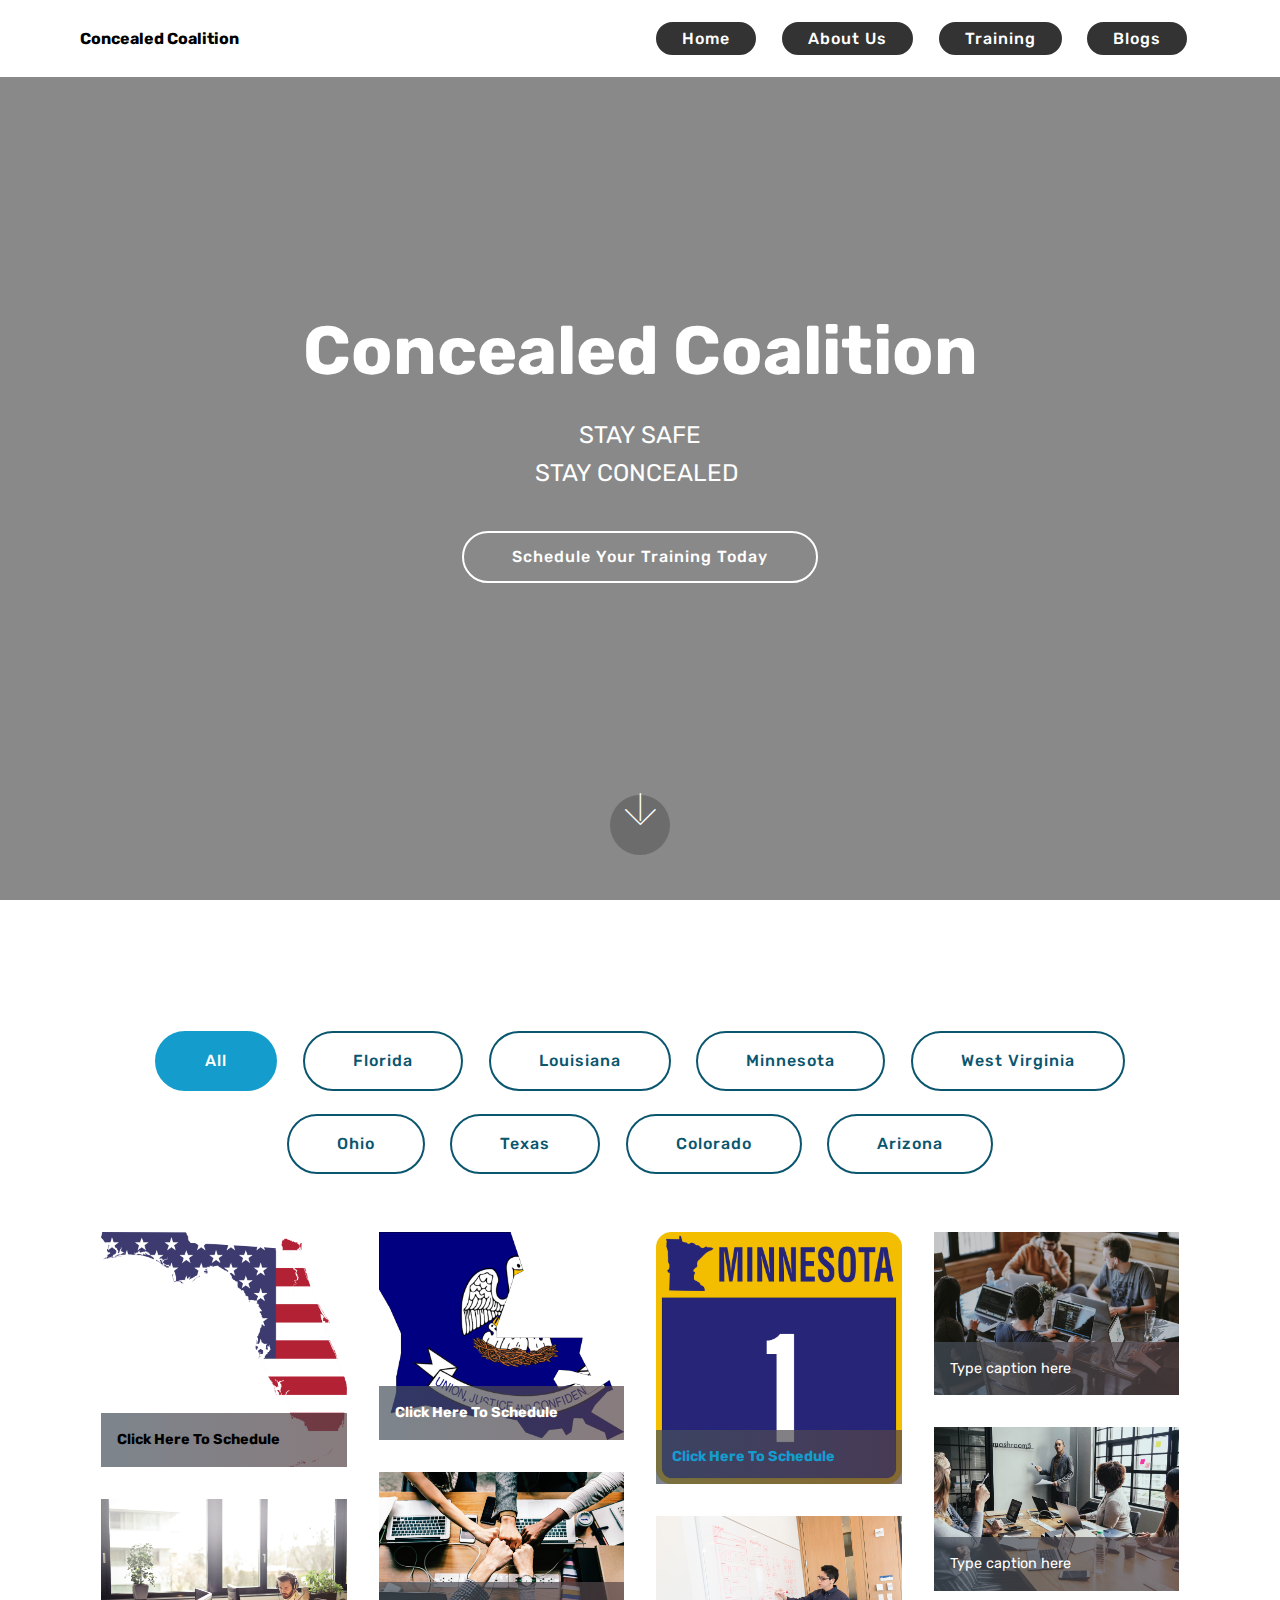
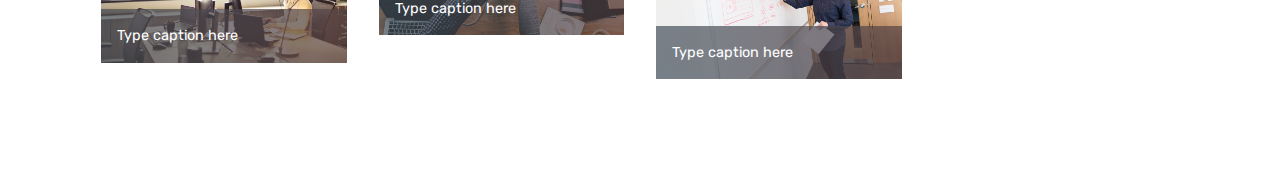
==== commit 829e1bb6: "create github pages" ====
--- a/index.html
+++ b/index.html
@@ -12,13 +12,14 @@
   
   <title>Home</title>
   <link rel="stylesheet" href="assets/web/assets/mobirise-icons/mobirise-icons.css">
+  <link rel="stylesheet" href="assets/facebook-plugin/style.css">
   <link rel="stylesheet" href="assets/bootstrap/css/bootstrap.min.css">
   <link rel="stylesheet" href="assets/bootstrap/css/bootstrap-grid.min.css">
   <link rel="stylesheet" href="assets/bootstrap/css/bootstrap-reboot.min.css">
-  <link rel="stylesheet" href="assets/facebook-plugin/style.css">
   <link rel="stylesheet" href="assets/tether/tether.min.css">
   <link rel="stylesheet" href="assets/dropdown/css/style.css">
   <link rel="stylesheet" href="assets/theme/css/style.css">
+  <link rel="stylesheet" href="assets/gallery/style.css">
   <link rel="preload" as="style" href="assets/mobirise/css/mbr-additional.css"><link rel="stylesheet" href="assets/mobirise/css/mbr-additional.css" type="text/css">
   
   
@@ -73,7 +74,7 @@
     </nav>
 </section>
 
-<section class="engine"><a href="https://mobirise.info/i">site creation software</a></section><section class="header6 cid-s13IeY1VI7 mbr-fullscreen" data-bg-video="https://youtu.be/EyqOiUlOYeU" id="header6-0">
+<section class="engine"><a href="https://mobirise.info/i">website creation software</a></section><section class="header6 cid-s13IeY1VI7 mbr-fullscreen" data-bg-video="https://youtu.be/EyqOiUlOYeU" id="header6-0">
 
     
 
@@ -86,7 +87,7 @@
                 <h1 class="mbr-section-title align-center mbr-bold pb-3 mbr-fonts-style display-1">
                     Concealed Coalition</h1>
                 <p class="mbr-text align-center pb-3 mbr-fonts-style display-5">STAY SAFE<br>STAY CONCEALED&nbsp;</p>
-                <div class="mbr-section-btn align-center"><a class="btn btn-md btn-white-outline display-4" href="page3.html">Schedule Your Training Today</a></div>
+                <div class="mbr-section-btn align-center"><a class="btn btn-md btn-white-outline display-4" href="index.html#gallery2-d">Schedule Your Training Today</a></div>
             </div>
         </div>
     </div>
@@ -98,32 +99,12 @@
     </div>
 </section>
 
-<section class="header3 cid-s13LhN5prR" id="header3-2">
-
-    
+<section class="mbr-gallery mbr-slider-carousel cid-s14Np3LBIb" id="gallery2-d">
 
     
 
     <div class="container">
-        <div class="media-container-row">
-            <div class="mbr-figure" style="width: 100%;">
-                <img src="assets/images/background2.jpg" alt="Mobirise">
-            </div>
-
-            <div class="media-content">
-                <h1 class="mbr-section-title mbr-white pb-3 mbr-fonts-style display-2">
-                    Jody Picou</h1>
-                
-                <div class="mbr-section-text mbr-white pb-3 ">
-                    <p class="mbr-text mbr-fonts-style display-4">
-                        Jody Picou holds multiple training certification. Born and raised in southern Louisiana, Jody has over 20 years experience with firearm safety. As a father of 5 Jody takes Child Access Prevention very seriously. Jody is an author and editor of numerous online firearm publications. He is the primary trainer at the Concealed Coalition Bass Pro Shops Training Experiences.<br><br>"If you're gonna do something, do something you will never forget!" 
-<br>At Concealed Coalition we transform training classes into "Experiences" helping you retain up to 50% more of the information you learn.<br>
-                    </p>
-                </div>
-                <div class="mbr-section-btn"><a class="btn btn-md btn-primary display-4" href="https://mobirise.co"></a>
-                    <a class="btn btn-md btn-white-outline display-4" href="https://mobirise.co">LIVE DEMO</a></div>
-            </div>
-        </div>
+        <div><!-- Filter --><div class="mbr-gallery-filter container gallery-filter-active"><ul buttons="0"><li class="mbr-gallery-filter-all"><a class="btn btn-md btn-primary-outline active display-7" href="">All</a></li></ul></div><!-- Gallery --><div class="mbr-gallery-row"><div class="mbr-gallery-layout-default"><div><div><div class="mbr-gallery-item mbr-gallery-item--p2" data-video-url="false" data-tags="Florida"><div href="#lb-gallery2-d" data-slide-to="0" data-toggle="modal"><img src="assets/images/mbr-1920x1841-800x767-800x767.png" alt="" title=""><span class="icon-focus"></span><span class="mbr-gallery-title mbr-fonts-style display-7"><a href="page4.html" class="text-black"><strong>Click Here To Schedule</strong></a></span></div></div><div class="mbr-gallery-item mbr-gallery-item--p2" data-video-url="false" data-tags="Louisiana"><div href="#lb-gallery2-d" data-slide-to="1" data-toggle="modal"><img src="assets/images/mbr-1920x1626-800x678-800x678.png" alt="" title=""><span class="icon-focus"></span><span class="mbr-gallery-title mbr-fonts-style display-7"><strong>Click Here To Schedule</strong></span></div></div><div class="mbr-gallery-item mbr-gallery-item--p2" data-video-url="false" data-tags="Minnesota"><div href="#lb-gallery2-d" data-slide-to="2" data-toggle="modal"><img src="assets/images/mbr-1871x1920-800x821.png" alt="" title=""><span class="icon-focus"></span><span class="mbr-gallery-title mbr-fonts-style display-7"><a href="page4.html"><strong>Click Here To Schedule</strong></a></span></div></div><div class="mbr-gallery-item mbr-gallery-item--p2" data-video-url="false" data-tags="West Virginia"><div href="#lb-gallery2-d" data-slide-to="3" data-toggle="modal"><img src="assets/images/background4.jpg" alt="" title=""><span class="icon-focus"></span><span class="mbr-gallery-title mbr-fonts-style display-7">Type caption here</span></div></div><div class="mbr-gallery-item mbr-gallery-item--p2" data-video-url="false" data-tags="Ohio"><div href="#lb-gallery2-d" data-slide-to="4" data-toggle="modal"><img src="assets/images/background5.jpg" alt="" title=""><span class="icon-focus"></span><span class="mbr-gallery-title mbr-fonts-style display-7">Type caption here</span></div></div><div class="mbr-gallery-item mbr-gallery-item--p2" data-video-url="false" data-tags="Texas"><div href="#lb-gallery2-d" data-slide-to="5" data-toggle="modal"><img src="assets/images/background6.jpg" alt="" title=""><span class="icon-focus"></span><span class="mbr-gallery-title mbr-fonts-style display-7">Type caption here</span></div></div><div class="mbr-gallery-item mbr-gallery-item--p2" data-video-url="false" data-tags="Colorado"><div href="#lb-gallery2-d" data-slide-to="6" data-toggle="modal"><img src="assets/images/background7.jpg" alt="" title=""><span class="icon-focus"></span><span class="mbr-gallery-title mbr-fonts-style display-7">Type caption here</span></div></div><div class="mbr-gallery-item mbr-gallery-item--p2" data-video-url="false" data-tags="Arizona"><div href="#lb-gallery2-d" data-slide-to="7" data-toggle="modal"><img src="assets/images/background8.jpg" alt="" title=""><span class="icon-focus"></span><span class="mbr-gallery-title mbr-fonts-style display-7">Type caption here</span></div></div></div></div><div class="clearfix"></div></div></div><!-- Lightbox --><div data-app-prevent-settings="" class="mbr-slider modal fade carousel slide" tabindex="-1" data-keyboard="true" data-interval="false" id="lb-gallery2-d"><div class="modal-dialog"><div class="modal-content"><div class="modal-body"><ol class="carousel-indicators"><li data-app-prevent-settings="" data-target="#lb-gallery2-d" data-slide-to="0"></li><li data-app-prevent-settings="" data-target="#lb-gallery2-d" data-slide-to="1"></li><li data-app-prevent-settings="" data-target="#lb-gallery2-d" data-slide-to="2"></li><li data-app-prevent-settings="" data-target="#lb-gallery2-d" data-slide-to="3"></li><li data-app-prevent-settings="" data-target="#lb-gallery2-d" data-slide-to="4"></li><li data-app-prevent-settings="" data-target="#lb-gallery2-d" data-slide-to="5"></li><li data-app-prevent-settings="" data-target="#lb-gallery2-d" data-slide-to="6"></li><li data-app-prevent-settings="" data-target="#lb-gallery2-d" class=" active" data-slide-to="7"></li></ol><div class="carousel-inner"><div class="carousel-item"><img src="assets/images/mbr-1920x1841-800x767.png" alt="" title=""></div><div class="carousel-item"><img src="assets/images/mbr-1920x1626-800x678.png" alt="" title=""></div><div class="carousel-item"><img src="assets/images/mbr-1871x1920.png" alt="" title=""></div><div class="carousel-item"><img src="assets/images/background4.jpg" alt="" title=""></div><div class="carousel-item"><img src="assets/images/background5.jpg" alt="" title=""></div><div class="carousel-item"><img src="assets/images/background6.jpg" alt="" title=""></div><div class="carousel-item"><img src="assets/images/background7.jpg" alt="" title=""></div><div class="carousel-item active"><img src="assets/images/background8.jpg" alt="" title=""></div></div><a class="carousel-control carousel-control-prev" role="button" data-slide="prev" href="#lb-gallery2-d"><span class="mbri-left mbr-iconfont" aria-hidden="true"></span><span class="sr-only">Previous</span></a><a class="carousel-control carousel-control-next" role="button" data-slide="next" href="#lb-gallery2-d"><span class="mbri-right mbr-iconfont" aria-hidden="true"></span><span class="sr-only">Next</span></a><a class="close" href="#" role="button" data-dismiss="modal"><span class="sr-only">Close</span></a></div></div></div></div></div>
     </div>
 
 </section>
@@ -131,18 +112,24 @@
 
   <script src="assets/web/assets/jquery/jquery.min.js"></script>
   <script src="assets/popper/popper.min.js"></script>
-  <script src="assets/bootstrap/js/bootstrap.min.js"></script>
   <script src="https://connect.facebook.net/en_US/sdk.js#xfbml=1&version=v2.5"></script>
   <script src="https://apis.google.com/js/plusone.js"></script>
   <script src="assets/facebook-plugin/facebook-script.js"></script>
+  <script src="assets/bootstrap/js/bootstrap.min.js"></script>
+  <script src="assets/ytplayer/jquery.mb.ytplayer.min.js"></script>
   <script src="assets/tether/tether.min.js"></script>
-  <script src="assets/smoothscroll/smooth-scroll.js"></script>
   <script src="assets/dropdown/js/nav-dropdown.js"></script>
   <script src="assets/dropdown/js/navbar-dropdown.js"></script>
+  <script src="assets/smoothscroll/smooth-scroll.js"></script>
+  <script src="assets/bootstrapcarouselswipe/bootstrap-carousel-swipe.js"></script>
+  <script src="assets/vimeoplayer/jquery.mb.vimeo_player.js"></script>
+  <script src="assets/masonry/masonry.pkgd.min.js"></script>
+  <script src="assets/imagesloaded/imagesloaded.pkgd.min.js"></script>
   <script src="assets/touchswipe/jquery.touch-swipe.min.js"></script>
-  <script src="assets/ytplayer/jquery.mb.ytplayer.min.js"></script>
-  <script src="assets/vimeoplayer/jquery.mb.vimeo_player.js"></script>
   <script src="assets/theme/js/script.js"></script>
+  <script src="assets/gallery/player.min.js"></script>
+  <script src="assets/gallery/script.js"></script>
+  <script src="assets/slidervideo/script.js"></script>
   
   
 </body>
--- a/assets/gallery/style.css
+++ b/assets/gallery/style.css
@@ -0,0 +1,440 @@
+/*-------
+
+   Gallery
+
+-------*/
+.mbr-gallery .mbr-gallery-item {
+  position: relative;
+  display: inline-block;
+  width: 25%;
+  cursor: pointer; }
+
+@media (max-width: 768px) {
+  .mbr-gallery .mbr-gallery-item {
+    width: 50%; } }
+@media (max-width: 400px) {
+  .mbr-gallery .mbr-gallery-item {
+    width: 100%; } }
+.mbr-gallery .icon-focus,
+.mbr-gallery .icon-video {
+  position: absolute;
+  top: calc(50% - 32px);
+  left: calc(50% - 24px);
+  font-family: 'MobiriseIcons' !important;
+  font-size: 3rem !important;
+  color: #fff;
+  opacity: 0;
+  transition: .2s opacity ease-in-out;
+  z-index: 5; }
+
+.mbr-gallery .icon-focus::before {
+  content: '\e96b'; }
+
+.mbr-gallery .icon-video::before {
+  content: '\e95c'; }
+
+.mbr-gallery .mbr-gallery-item > div:hover .icon-focus,
+.mbr-gallery .mbr-gallery-item > div:hover .icon-video {
+  opacity: 1; }
+
+.mbr-gallery .mbr-gallery-item img {
+  width: 100%;
+  opacity: 1;
+  -webkit-transition: .2s opacity ease-in-out;
+  transition: .2s opacity ease-in-out; }
+
+.mbr-gallery .mbr-gallery-item > div:hover img {
+  opacity: 1; }
+
+.mbr-gallery .mbr-gallery-item > div {
+  background: #fff;
+  display: block;
+  outline: none;
+  position: relative; }
+
+.mbr-gallery .mbr-gallery-item .icon {
+  -webkit-transform: translateX(-50%) translateY(-50%);
+  -webkit-transition: .2s opacity ease-in-out;
+  color: #000;
+  font-size: 30px;
+  height: 69px;
+  left: 50%;
+  opacity: 0;
+  position: absolute;
+  top: 50%;
+  transform: translateX(-50%) translateY(-50%);
+  transition: .2s opacity ease-in-out;
+  width: 69px; }
+
+.mbr-gallery .mbr-gallery-item .icon::after,
+.mbr-gallery .mbr-gallery-item .icon::before {
+  content: '';
+  display: block;
+  position: absolute;
+  height: 69px;
+  width: 1px;
+  margin-left: 34.5px;
+  background-color: #fff; }
+
+.mbr-gallery .mbr-gallery-item .icon::after {
+  width: 69px;
+  height: 1px;
+  margin-left: 0;
+  margin-top: 34.5px; }
+
+.mbr-gallery .mbr-gallery-item > div:hover .icon {
+  opacity: 1; }
+
+.mbr-gallery .mbr-gallery-item > div:hover::before {
+  opacity: .9; }
+
+.mbr-gallery .mbr-gallery-item > div:hover .mbr-gallery-title {
+  background: transparent !important; }
+
+/* remove spacing */
+.mbr-gallery .mbr-gallery-row.no-gutter {
+  margin: 0; }
+
+.mbr-gallery .mbr-gallery-row.no-gutter .mbr-gallery-item {
+  padding: 0; }
+
+/* container */
+.mbr-gallery .container.mbr-gallery-layout-default {
+  padding: 93px 0; }
+
+/* fix horizontal scrollbar */
+.mbr-gallery .mbr-gallery-layout-article,
+.mbr-gallery .mbr-gallery-layout-default {
+  overflow: hidden; }
+
+/* lightbox */
+.mbr-gallery .modal {
+  position: fixed;
+  overflow: hidden;
+  padding-right: 0 !important; }
+
+.mbr-gallery .modal-content {
+  border-radius: 0;
+  border: none;
+  background: transparent; }
+
+.mbr-gallery .modal-body {
+  padding: 0; }
+
+.mbr-gallery .modal-body img {
+  width: 100%; }
+
+.mbr-gallery .modal .close {
+  position: fixed;
+  background: #1b1b1b;
+  opacity: .5;
+  font-size: 35px;
+  font-weight: 300;
+  width: 70px;
+  height: 70px;
+  border-radius: 50%;
+  color: #fff;
+  top: 2.5rem;
+  right: 2.5rem;
+  line-height: 70px;
+  border: none;
+  text-align: center;
+  text-shadow: none;
+  z-index: 5;
+  -webkit-transition: opacity .3s ease;
+  -moz-transition: opacity .3s ease;
+  -o-transition: opacity .3s ease;
+  transition: opacity .3s ease;
+  font-family: 'MobiriseIcons'; }
+  .mbr-gallery .modal .close::before {
+    content: '\e91a'; }
+
+.mbr-gallery .modal .close:hover {
+  opacity: 1;
+  background: #000;
+  color: #fff; }
+
+.mbr-gallery .modal-dialog {
+  max-width: 100% !important; }
+
+.mbr-gallery .modal.in .modal-dialog {
+  margin: 0 auto; }
+
+/* modal back color opacity */
+.modal-backdrop.in {
+  opacity: .8;
+  filter: alpha(opacity=80); }
+
+@media (max-width: 768px) {
+  .mbr-gallery .carousel-control,
+  .mbr-gallery .carousel-indicators,
+  .mbr-gallery .modal .close {
+    position: fixed; } }
+/* fix fade in effect */
+.mbr-gallery .modal.fade .modal-dialog {
+  -webkit-transition: margin-top .3s ease-out;
+  -moz-transition: margin-top .3s ease-out;
+  -o-transition: margin-top .3s ease-out;
+  transition: margin-top .3s ease-out; }
+
+.mbr-gallery .modal.fade .modal-dialog,
+.mbr-gallery .modal.in .modal-dialog {
+  -webkit-transform: none;
+  -ms-transform: none;
+  -o-transform: none;
+  transform: none; }
+
+/*-------
+
+   Slider
+
+-------*/
+.mbr-slider .carousel-inner > .active,
+.mbr-slider .carousel-inner > .next,
+.mbr-slider .carousel-inner > .prev {
+  display: table; }
+
+.mbr-slider .carousel-control {
+  position: absolute;
+  width: 70px;
+  height: 70px;
+  top: 50%;
+  margin-top: -35px;
+  line-height: 70px;
+  border-radius: 50%;
+  font-size: 35px;
+  border: 0;
+  opacity: .5;
+  text-shadow: none;
+  z-index: 5;
+  color: #fff;
+  -webkit-transition: all .2s ease-in-out 0s;
+  -o-transition: all .2s ease-in-out 0s;
+  transition: all .2s ease-in-out 0s; }
+
+.mbr-gallery .mbr-slider .carousel-control {
+  position: fixed; }
+
+@media (max-width: 991px) {
+  .mbr-gallery .mbr-slider .carousel-control {
+    bottom: 2.5rem;
+    margin-top: 0;
+    top: auto;
+    z-index: 17; } }
+.mbr-gallery .mbr-slider .carousel-inner > .active {
+  display: block; }
+
+.mbr-slider .carousel-control.left {
+  left: 0;
+  margin-left: 2.5rem; }
+
+.mbr-slider .carousel-control.right {
+  right: 0;
+  margin-right: 2.5rem; }
+
+.mbr-slider .carousel-control .icon-next,
+.mbr-slider .carousel-control .icon-prev {
+  margin-top: -18px;
+  font-size: 40px;
+  line-height: 27px; }
+
+.mbr-slider .carousel-control:hover {
+  background: #1b1b1b;
+  color: #fff;
+  opacity: 1; }
+
+.mbr-slider .carousel-indicators {
+  position: absolute;
+  bottom: 0;
+  margin-bottom: 1.5rem !important; }
+
+@media (max-width: 543px) {
+  .mbr-slider .carousel-indicators {
+    display: none; } }
+.carousel-indicators .active,
+.carousel-indicators li {
+  width: 15px;
+  height: 15px;
+  margin: 3px;
+  background: #1b1b1b;
+  opacity: .5; }
+
+.carousel-indicators .active {
+  background: #fff; }
+
+.carousel-indicators li {
+  max-width: 15px;
+  max-height: 15px;
+  border-radius: 50%; }
+
+.container .carousel-indicators {
+  margin-bottom: 3px; }
+
+.mbr-gallery .mbr-slider .carousel-indicators {
+  position: fixed;
+  margin-bottom: 2.5rem !important; }
+
+@media (max-width: 991px) {
+  .mbr-gallery .mbr-slider .carousel-indicators {
+    margin-bottom: 3.625rem !important;
+    padding-left: 2.5rem;
+    padding-right: 2.5rem; } }
+.mbr-slider .carousel-indicators .active,
+.mbr-slider .carousel-indicators li {
+  width: 7px;
+  height: 7px;
+  margin: 3px;
+  background: #1b1b1b;
+  border: 4px solid #1b1b1b;
+  opacity: .5; }
+
+.mbr-slider .carousel-indicators .active {
+  background: #fff; }
+
+@media (max-width: 767px) {
+  .mbr-slider .carousel-control {
+    top: auto;
+    bottom: 20px; }
+
+  .mbr-slider > .container .carousel-control {
+    margin-bottom: 0; } }
+/* boxed slider */
+.mbr-slider > .boxed-slider {
+  position: relative;
+  padding: 93px 0; }
+
+.mbr-slider > .boxed-slider > div {
+  position: relative; }
+
+.mbr-slider > .container img {
+  width: 100%; }
+
+.mbr-slider > .container img + .row {
+  position: absolute;
+  top: 50%;
+  left: 0;
+  right: 0;
+  -webkit-transform: translateY(-50%);
+  -moz-transform: translateY(-50%);
+  transform: translateY(-50%);
+  z-index: 2; }
+
+.mbr-slider .mbr-section {
+  padding: 0;
+  background-attachment: scroll; }
+
+.mbr-slider .mbr-table-cell {
+  padding: 0; }
+
+.mbr-slider > .container .carousel-indicators {
+  margin-bottom: 3px; }
+
+/* article slider */
+.mbr-slider > .article-slider .mbr-section,
+.mbr-slider > .article-slider .mbr-section .mbr-table-cell {
+  padding-top: 0;
+  padding-bottom: 0; }
+
+.modal-backdrop.show {
+  opacity: .7; }
+
+.video-container .mbr-background-video iframe {
+  width: 100%;
+  height: 100%; }
+
+.mbr-gallery-item__hided {
+  position: absolute !important;
+  left: 0 !important;
+  width: 0 !important;
+  height: 0;
+  padding: 0 !important; }
+
+.mbr-gallery-item__hided img {
+  display: none !important; }
+
+.mbr-gallery-item__hided span {
+  display: none !important; }
+
+.mbr-gallery-filter {
+  padding-top: 30px;
+  padding-bottom: 30px;
+  text-align: center; }
+  .mbr-gallery-filter li {
+    display: inline-block;
+    padding: 5px 0;
+    transition: all .3s ease-out; }
+    .mbr-gallery-filter li .btn {
+      cursor: pointer; }
+  .mbr-gallery-filter.gallery-filter__bg li {
+    color: #fff; }
+  .mbr-gallery-filter.gallery-filter__bg .active {
+    color: #000;
+    background-color: #fff; }
+  .mbr-gallery-filter ul {
+    display: inline-block;
+    width: 100%;
+    padding-left: 0;
+    margin-bottom: 0;
+    list-style: none; }
+
+.mbr-gallery-item > div {
+  position: relative; }
+
+.mbr-gallery-item--p1 {
+  padding: 0.5rem; }
+
+.mbr-gallery-item--p2 {
+  padding: 1rem; }
+
+.mbr-gallery-item--p3 {
+  padding: 1.5rem; }
+
+.mbr-gallery-item--p4 {
+  padding: 2rem; }
+
+.mbr-gallery-item--p5 {
+  padding: 2.5rem; }
+
+.mbr-gallery-item--p6 {
+  padding: 3rem; }
+
+.mbr-gallery .mbr-gallery-item--p4 {
+  width: 33.333%; }
+
+.mbr-gallery .mbr-gallery-item--p6, .mbr-gallery .mbr-gallery-item--p5 {
+  width: 50%; }
+
+@media (max-width: 992px) {
+  .mbr-gallery-item--p1 {
+    padding: 0.5rem; }
+
+  .mbr-gallery-item--p2 {
+    padding: 0.8rem; }
+
+  .mbr-gallery-item--p3 {
+    padding: 1rem; }
+
+  .mbr-gallery-item--p4 {
+    padding: 1.5rem; }
+
+  .mbr-gallery-item--p5 {
+    padding: 1.8rem; }
+
+  .mbr-gallery-item--p6 {
+    padding: 2rem; }
+
+  .mbr-gallery .mbr-gallery-item--p2,
+  .mbr-gallery .mbr-gallery-item--p3 {
+    width: 50%; }
+
+  .mbr-gallery .mbr-gallery-item--p6,
+  .mbr-gallery .mbr-gallery-item--p5,
+  .mbr-gallery .mbr-gallery-item--p4 {
+    width: 100%; } }
+@media (max-width: 400px) {
+  .mbr-gallery .mbr-gallery-item--p3,
+  .mbr-gallery .mbr-gallery-item--p2,
+  .mbr-gallery .mbr-gallery-item--p1 {
+    width: 100%; } }
+
+/*# sourceMappingURL=style.css.map */
--- a/assets/mobirise/css/mbr-additional.css
+++ b/assets/mobirise/css/mbr-additional.css
@@ -1105,32 +1105,67 @@
 .cid-s13IPbQKfJ .dropdown-item:hover {
   color: #c1c1c1 !important;
 }
-.cid-s13LhN5prR {
+.cid-s14Np3LBIb {
   padding-top: 90px;
   padding-bottom: 90px;
-  background-color: #232323;
-  background: linear-gradient(45deg, #232323, #c1c1c1);
-}
-.cid-s13LhN5prR .media-container-row {
-  flex-direction: row-reverse;
-  -webkit-flex-direction: row-reverse;
-}
-@media (min-width: 992px) {
-  .cid-s13LhN5prR .mbr-figure {
-    padding-right: 4rem;
-    padding-right: 0;
-    padding-left: 4rem;
-  }
-}
-@media (max-width: 991px) {
-  .cid-s13LhN5prR .mbr-figure {
-    padding-bottom: 3rem;
-  }
-}
-@media (max-width: 767px) {
-  .cid-s13LhN5prR .mbr-text {
-    text-align: center;
-  }
+  background-color: #ffffff;
+}
+.cid-s14Np3LBIb .mbr-slider .carousel-control {
+  background: #1b1b1b;
+}
+.cid-s14Np3LBIb .mbr-slider .carousel-control-prev {
+  left: 0;
+  margin-left: 2.5rem;
+}
+.cid-s14Np3LBIb .mbr-slider .carousel-control-next {
+  right: 0;
+  margin-right: 2.5rem;
+}
+.cid-s14Np3LBIb .mbr-slider .modal-body .close {
+  background: #1b1b1b;
+}
+.cid-s14Np3LBIb .mbr-gallery-item > div::before {
+  content: '';
+  position: absolute;
+  left: 0;
+  top: 0;
+  width: 100%;
+  height: 100%;
+  background: #554346;
+  opacity: 0;
+  -webkit-transition: 0.2s opacity ease-in-out;
+  transition: 0.2s opacity ease-in-out;
+  background: linear-gradient(to left, #554346, #45505b) !important;
+}
+.cid-s14Np3LBIb .mbr-gallery-item > div:hover .mbr-gallery-title::before {
+  background: transparent !important;
+}
+.cid-s14Np3LBIb .mbr-gallery-item > div:hover:before {
+  opacity: 0.7 !important;
+}
+.cid-s14Np3LBIb .mbr-gallery-title {
+  font-size: .9em;
+  position: absolute;
+  display: block;
+  width: 100%;
+  bottom: 0;
+  padding: 1rem;
+  color: #fff;
+  z-index: 2;
+}
+.cid-s14Np3LBIb .mbr-gallery-title:before {
+  content: " ";
+  width: 100%;
+  height: 100%;
+  top: 0;
+  left: 0;
+  z-index: -1;
+  position: absolute;
+  background: #554346 !important;
+  opacity: 0.7;
+  -webkit-transition: 0.2s background ease-in-out;
+  transition: 0.2s background ease-in-out;
+  background: linear-gradient(to left, #554346, #45505b) !important;
 }
 .cid-s13IPbQKfJ .navbar {
   padding: .5rem 0;
@@ -2390,8 +2425,8 @@
   color: #c1c1c1 !important;
 }
 .cid-s14KpMhuBx {
-  padding-top: 90px;
-  padding-bottom: 90px;
+  padding-top: 135px;
+  padding-bottom: 135px;
   background-color: #ffffff;
 }
 .cid-s14KpMhuBx .mbr-slider .carousel-control {
@@ -2425,7 +2460,7 @@
   background: transparent !important;
 }
 .cid-s14KpMhuBx .mbr-gallery-item > div:hover:before {
-  opacity: 0.7 !important;
+  opacity: 1 !important;
 }
 .cid-s14KpMhuBx .mbr-gallery-title {
   font-size: .9em;
@@ -2446,8 +2481,406 @@
   z-index: -1;
   position: absolute;
   background: #554346 !important;
-  opacity: 0.7;
+  opacity: 1;
   -webkit-transition: 0.2s background ease-in-out;
   transition: 0.2s background ease-in-out;
   background: linear-gradient(to left, #554346, #45505b) !important;
 }
+.cid-s13IPbQKfJ .navbar {
+  padding: .5rem 0;
+  background: #ffffff;
+  transition: none;
+  min-height: 77px;
+}
+.cid-s13IPbQKfJ .navbar-dropdown.bg-color.transparent.opened {
+  background: #ffffff;
+}
+.cid-s13IPbQKfJ a {
+  font-style: normal;
+}
+.cid-s13IPbQKfJ .nav-item span {
+  padding-right: 0.4em;
+  line-height: 0.5em;
+  vertical-align: text-bottom;
+  position: relative;
+  text-decoration: none;
+}
+.cid-s13IPbQKfJ .nav-item a {
+  display: -webkit-flex;
+  align-items: center;
+  justify-content: center;
+  padding: 0.7rem 0 !important;
+  margin: 0rem .65rem !important;
+  -webkit-align-items: center;
+  -webkit-justify-content: center;
+}
+.cid-s13IPbQKfJ .nav-item:focus,
+.cid-s13IPbQKfJ .nav-link:focus {
+  outline: none;
+}
+.cid-s13IPbQKfJ .btn {
+  padding: 0.4rem 1.5rem;
+  display: -webkit-inline-flex;
+  align-items: center;
+  -webkit-align-items: center;
+}
+.cid-s13IPbQKfJ .btn .mbr-iconfont {
+  font-size: 1.6rem;
+}
+.cid-s13IPbQKfJ .menu-logo {
+  margin-right: auto;
+}
+.cid-s13IPbQKfJ .menu-logo .navbar-brand {
+  display: flex;
+  margin-left: 5rem;
+  padding: 0;
+  transition: padding .2s;
+  min-height: 3.8rem;
+  -webkit-align-items: center;
+  align-items: center;
+}
+.cid-s13IPbQKfJ .menu-logo .navbar-brand .navbar-caption-wrap {
+  display: flex;
+  -webkit-align-items: center;
+  align-items: center;
+  word-break: break-word;
+  min-width: 7rem;
+  margin: .3rem 0;
+}
+.cid-s13IPbQKfJ .menu-logo .navbar-brand .navbar-caption-wrap .navbar-caption {
+  line-height: 1.2rem !important;
+  padding-right: 2rem;
+}
+.cid-s13IPbQKfJ .menu-logo .navbar-brand .navbar-logo {
+  font-size: 4rem;
+  transition: font-size 0.25s;
+}
+.cid-s13IPbQKfJ .menu-logo .navbar-brand .navbar-logo img {
+  display: flex;
+}
+.cid-s13IPbQKfJ .menu-logo .navbar-brand .navbar-logo .mbr-iconfont {
+  transition: font-size 0.25s;
+}
+.cid-s13IPbQKfJ .menu-logo .navbar-brand .navbar-logo a {
+  display: inline-flex;
+}
+.cid-s13IPbQKfJ .navbar-toggleable-sm .navbar-collapse {
+  justify-content: flex-end;
+  -webkit-justify-content: flex-end;
+  padding-right: 5rem;
+  width: auto;
+}
+.cid-s13IPbQKfJ .navbar-toggleable-sm .navbar-collapse .navbar-nav {
+  flex-wrap: wrap;
+  -webkit-flex-wrap: wrap;
+  padding-left: 0;
+}
+.cid-s13IPbQKfJ .navbar-toggleable-sm .navbar-collapse .navbar-nav .nav-item {
+  -webkit-align-self: center;
+  align-self: center;
+}
+.cid-s13IPbQKfJ .navbar-toggleable-sm .navbar-collapse .navbar-buttons {
+  padding-left: 0;
+  padding-bottom: 0;
+}
+.cid-s13IPbQKfJ .dropdown .dropdown-menu {
+  background: #ffffff;
+  visibility: hidden;
+  display: block;
+  position: absolute;
+  min-width: 5rem;
+  padding-top: 1.4rem;
+  padding-bottom: 1.4rem;
+  text-align: left;
+}
+.cid-s13IPbQKfJ .dropdown .dropdown-menu .dropdown-item {
+  width: auto;
+  padding: 0.235em 1.5385em 0.235em 1.5385em !important;
+}
+.cid-s13IPbQKfJ .dropdown .dropdown-menu .dropdown-item::after {
+  right: 0.5rem;
+}
+.cid-s13IPbQKfJ .dropdown .dropdown-menu .dropdown-submenu {
+  margin: 0;
+}
+.cid-s13IPbQKfJ .dropdown.open > .dropdown-menu {
+  visibility: visible;
+}
+.cid-s13IPbQKfJ .navbar-toggleable-sm.opened:after {
+  position: absolute;
+  width: 100vw;
+  height: 100vh;
+  content: '';
+  background-color: rgba(0, 0, 0, 0.1);
+  left: 0;
+  bottom: 0;
+  transform: translateY(100%);
+  -webkit-transform: translateY(100%);
+  z-index: 1000;
+}
+.cid-s13IPbQKfJ .navbar.navbar-short {
+  min-height: 60px;
+  transition: all .2s;
+}
+.cid-s13IPbQKfJ .navbar.navbar-short .navbar-toggler-right {
+  top: 20px;
+}
+.cid-s13IPbQKfJ .navbar.navbar-short .navbar-logo a {
+  font-size: 2.5rem !important;
+  line-height: 2.5rem;
+  transition: font-size 0.25s;
+}
+.cid-s13IPbQKfJ .navbar.navbar-short .navbar-logo a .mbr-iconfont {
+  font-size: 2.5rem !important;
+}
+.cid-s13IPbQKfJ .navbar.navbar-short .navbar-logo a img {
+  height: 3rem !important;
+}
+.cid-s13IPbQKfJ .navbar.navbar-short .navbar-brand {
+  min-height: 3rem;
+}
+.cid-s13IPbQKfJ button.navbar-toggler {
+  width: 31px;
+  height: 18px;
+  cursor: pointer;
+  transition: all .2s;
+  top: 1.5rem;
+  right: 1rem;
+}
+.cid-s13IPbQKfJ button.navbar-toggler:focus {
+  outline: none;
+}
+.cid-s13IPbQKfJ button.navbar-toggler .hamburger span {
+  position: absolute;
+  right: 0;
+  width: 30px;
+  height: 2px;
+  border-right: 5px;
+  background-color: #ffffff;
+}
+.cid-s13IPbQKfJ button.navbar-toggler .hamburger span:nth-child(1) {
+  top: 0;
+  transition: all .2s;
+}
+.cid-s13IPbQKfJ button.navbar-toggler .hamburger span:nth-child(2) {
+  top: 8px;
+  transition: all .15s;
+}
+.cid-s13IPbQKfJ button.navbar-toggler .hamburger span:nth-child(3) {
+  top: 8px;
+  transition: all .15s;
+}
+.cid-s13IPbQKfJ button.navbar-toggler .hamburger span:nth-child(4) {
+  top: 16px;
+  transition: all .2s;
+}
+.cid-s13IPbQKfJ nav.opened .hamburger span:nth-child(1) {
+  top: 8px;
+  width: 0;
+  opacity: 0;
+  right: 50%;
+  transition: all .2s;
+}
+.cid-s13IPbQKfJ nav.opened .hamburger span:nth-child(2) {
+  -webkit-transform: rotate(45deg);
+  transform: rotate(45deg);
+  transition: all .25s;
+}
+.cid-s13IPbQKfJ nav.opened .hamburger span:nth-child(3) {
+  -webkit-transform: rotate(-45deg);
+  transform: rotate(-45deg);
+  transition: all .25s;
+}
+.cid-s13IPbQKfJ nav.opened .hamburger span:nth-child(4) {
+  top: 8px;
+  width: 0;
+  opacity: 0;
+  right: 50%;
+  transition: all .2s;
+}
+.cid-s13IPbQKfJ .collapsed.navbar-expand {
+  flex-direction: column;
+  -webkit-flex-direction: column;
+}
+.cid-s13IPbQKfJ .collapsed .btn {
+  display: -webkit-flex;
+}
+.cid-s13IPbQKfJ .collapsed .navbar-collapse {
+  display: none !important;
+  padding-right: 0 !important;
+}
+.cid-s13IPbQKfJ .collapsed .navbar-collapse.collapsing,
+.cid-s13IPbQKfJ .collapsed .navbar-collapse.show {
+  display: block !important;
+}
+.cid-s13IPbQKfJ .collapsed .navbar-collapse.collapsing .navbar-nav,
+.cid-s13IPbQKfJ .collapsed .navbar-collapse.show .navbar-nav {
+  display: block;
+  text-align: center;
+}
+.cid-s13IPbQKfJ .collapsed .navbar-collapse.collapsing .navbar-nav .nav-item,
+.cid-s13IPbQKfJ .collapsed .navbar-collapse.show .navbar-nav .nav-item {
+  clear: both;
+}
+.cid-s13IPbQKfJ .collapsed .navbar-collapse.collapsing .navbar-buttons,
+.cid-s13IPbQKfJ .collapsed .navbar-collapse.show .navbar-buttons {
+  text-align: center;
+}
+.cid-s13IPbQKfJ .collapsed .navbar-collapse.collapsing .navbar-buttons:last-child,
+.cid-s13IPbQKfJ .collapsed .navbar-collapse.show .navbar-buttons:last-child {
+  margin-bottom: 1rem;
+}
+.cid-s13IPbQKfJ .collapsed button.navbar-toggler {
+  display: block;
+}
+.cid-s13IPbQKfJ .collapsed .navbar-brand {
+  margin-left: 1rem !important;
+}
+.cid-s13IPbQKfJ .collapsed .navbar-toggleable-sm {
+  flex-direction: column;
+  -webkit-flex-direction: column;
+}
+.cid-s13IPbQKfJ .collapsed .dropdown .dropdown-menu {
+  width: 100%;
+  text-align: center;
+  position: relative;
+  opacity: 0;
+  overflow: hidden;
+  display: block;
+  height: 0;
+  visibility: hidden;
+  padding: 0;
+  transition-duration: .5s;
+  transition-property: opacity,padding,height;
+}
+.cid-s13IPbQKfJ .collapsed .dropdown.open > .dropdown-menu {
+  position: relative;
+  opacity: 1;
+  height: auto;
+  padding: 1.4rem 0;
+  visibility: visible;
+}
+.cid-s13IPbQKfJ .collapsed .dropdown .dropdown-submenu {
+  left: 0;
+  text-align: center;
+  width: 100%;
+}
+.cid-s13IPbQKfJ .collapsed .dropdown .dropdown-toggle[data-toggle="dropdown-submenu"]::after {
+  margin-top: 0;
+  position: inherit;
+  right: 0;
+  top: 50%;
+  display: inline-block;
+  width: 0;
+  height: 0;
+  margin-left: .3em;
+  vertical-align: middle;
+  content: "";
+  border-top: .30em solid;
+  border-right: .30em solid transparent;
+  border-left: .30em solid transparent;
+}
+@media (max-width: 1023px) {
+  .cid-s13IPbQKfJ .navbar-expand {
+    flex-direction: column;
+    -webkit-flex-direction: column;
+  }
+  .cid-s13IPbQKfJ img {
+    height: 3.8rem !important;
+  }
+  .cid-s13IPbQKfJ .btn {
+    display: -webkit-flex;
+  }
+  .cid-s13IPbQKfJ button.navbar-toggler {
+    display: block;
+  }
+  .cid-s13IPbQKfJ .navbar-brand {
+    margin-left: 1rem !important;
+  }
+  .cid-s13IPbQKfJ .navbar-toggleable-sm {
+    flex-direction: column;
+    -webkit-flex-direction: column;
+  }
+  .cid-s13IPbQKfJ .navbar-collapse {
+    display: none !important;
+    padding-right: 0 !important;
+  }
+  .cid-s13IPbQKfJ .navbar-collapse.collapsing,
+  .cid-s13IPbQKfJ .navbar-collapse.show {
+    display: block !important;
+  }
+  .cid-s13IPbQKfJ .navbar-collapse.collapsing .navbar-nav,
+  .cid-s13IPbQKfJ .navbar-collapse.show .navbar-nav {
+    display: block;
+    text-align: center;
+  }
+  .cid-s13IPbQKfJ .navbar-collapse.collapsing .navbar-nav .nav-item,
+  .cid-s13IPbQKfJ .navbar-collapse.show .navbar-nav .nav-item {
+    clear: both;
+  }
+  .cid-s13IPbQKfJ .navbar-collapse.collapsing .navbar-buttons,
+  .cid-s13IPbQKfJ .navbar-collapse.show .navbar-buttons {
+    text-align: center;
+  }
+  .cid-s13IPbQKfJ .navbar-collapse.collapsing .navbar-buttons:last-child,
+  .cid-s13IPbQKfJ .navbar-collapse.show .navbar-buttons:last-child {
+    margin-bottom: 1rem;
+  }
+  .cid-s13IPbQKfJ .dropdown .dropdown-menu {
+    width: 100%;
+    text-align: center;
+    position: relative;
+    opacity: 0;
+    overflow: hidden;
+    display: block;
+    height: 0;
+    visibility: hidden;
+    padding: 0;
+    transition-duration: .5s;
+    transition-property: opacity,padding,height;
+  }
+  .cid-s13IPbQKfJ .dropdown.open > .dropdown-menu {
+    position: relative;
+    opacity: 1;
+    height: auto;
+    padding: 1.4rem 0;
+    visibility: visible;
+  }
+  .cid-s13IPbQKfJ .dropdown .dropdown-submenu {
+    left: 0;
+    text-align: center;
+    width: 100%;
+  }
+  .cid-s13IPbQKfJ .dropdown .dropdown-toggle[data-toggle="dropdown-submenu"]::after {
+    margin-top: 0;
+    position: inherit;
+    right: 0;
+    top: 50%;
+    display: inline-block;
+    width: 0;
+    height: 0;
+    margin-left: .3em;
+    vertical-align: middle;
+    content: "";
+    border-top: .30em solid;
+    border-right: .30em solid transparent;
+    border-left: .30em solid transparent;
+  }
+}
+@media (min-width: 767px) {
+  .cid-s13IPbQKfJ .menu-logo {
+    flex-shrink: 0;
+    -webkit-flex-shrink: 0;
+  }
+}
+.cid-s13IPbQKfJ .navbar-collapse {
+  flex-basis: auto;
+  -webkit-flex-basis: auto;
+}
+.cid-s13IPbQKfJ .nav-link:hover,
+.cid-s13IPbQKfJ .dropdown-item:hover {
+  color: #c1c1c1 !important;
+}
+.cid-s14OAvlWao {
+  background-image: url("../../../assets/images/background4.jpg");
+}
--- a/assets/mobirise/css/mbr-additional.css
+++ b/assets/mobirise/css/mbr-additional.css
@@ -1105,32 +1105,67 @@
 .cid-s13IPbQKfJ .dropdown-item:hover {
   color: #c1c1c1 !important;
 }
-.cid-s13LhN5prR {
+.cid-s14Np3LBIb {
   padding-top: 90px;
   padding-bottom: 90px;
-  background-color: #232323;
-  background: linear-gradient(45deg, #232323, #c1c1c1);
-}
-.cid-s13LhN5prR .media-container-row {
-  flex-direction: row-reverse;
-  -webkit-flex-direction: row-reverse;
-}
-@media (min-width: 992px) {
-  .cid-s13LhN5prR .mbr-figure {
-    padding-right: 4rem;
-    padding-right: 0;
-    padding-left: 4rem;
-  }
-}
-@media (max-width: 991px) {
-  .cid-s13LhN5prR .mbr-figure {
-    padding-bottom: 3rem;
-  }
-}
-@media (max-width: 767px) {
-  .cid-s13LhN5prR .mbr-text {
-    text-align: center;
-  }
+  background-color: #ffffff;
+}
+.cid-s14Np3LBIb .mbr-slider .carousel-control {
+  background: #1b1b1b;
+}
+.cid-s14Np3LBIb .mbr-slider .carousel-control-prev {
+  left: 0;
+  margin-left: 2.5rem;
+}
+.cid-s14Np3LBIb .mbr-slider .carousel-control-next {
+  right: 0;
+  margin-right: 2.5rem;
+}
+.cid-s14Np3LBIb .mbr-slider .modal-body .close {
+  background: #1b1b1b;
+}
+.cid-s14Np3LBIb .mbr-gallery-item > div::before {
+  content: '';
+  position: absolute;
+  left: 0;
+  top: 0;
+  width: 100%;
+  height: 100%;
+  background: #554346;
+  opacity: 0;
+  -webkit-transition: 0.2s opacity ease-in-out;
+  transition: 0.2s opacity ease-in-out;
+  background: linear-gradient(to left, #554346, #45505b) !important;
+}
+.cid-s14Np3LBIb .mbr-gallery-item > div:hover .mbr-gallery-title::before {
+  background: transparent !important;
+}
+.cid-s14Np3LBIb .mbr-gallery-item > div:hover:before {
+  opacity: 0.7 !important;
+}
+.cid-s14Np3LBIb .mbr-gallery-title {
+  font-size: .9em;
+  position: absolute;
+  display: block;
+  width: 100%;
+  bottom: 0;
+  padding: 1rem;
+  color: #fff;
+  z-index: 2;
+}
+.cid-s14Np3LBIb .mbr-gallery-title:before {
+  content: " ";
+  width: 100%;
+  height: 100%;
+  top: 0;
+  left: 0;
+  z-index: -1;
+  position: absolute;
+  background: #554346 !important;
+  opacity: 0.7;
+  -webkit-transition: 0.2s background ease-in-out;
+  transition: 0.2s background ease-in-out;
+  background: linear-gradient(to left, #554346, #45505b) !important;
 }
 .cid-s13IPbQKfJ .navbar {
   padding: .5rem 0;
@@ -2390,8 +2425,8 @@
   color: #c1c1c1 !important;
 }
 .cid-s14KpMhuBx {
-  padding-top: 90px;
-  padding-bottom: 90px;
+  padding-top: 135px;
+  padding-bottom: 135px;
   background-color: #ffffff;
 }
 .cid-s14KpMhuBx .mbr-slider .carousel-control {
@@ -2425,7 +2460,7 @@
   background: transparent !important;
 }
 .cid-s14KpMhuBx .mbr-gallery-item > div:hover:before {
-  opacity: 0.7 !important;
+  opacity: 1 !important;
 }
 .cid-s14KpMhuBx .mbr-gallery-title {
   font-size: .9em;
@@ -2446,8 +2481,406 @@
   z-index: -1;
   position: absolute;
   background: #554346 !important;
-  opacity: 0.7;
+  opacity: 1;
   -webkit-transition: 0.2s background ease-in-out;
   transition: 0.2s background ease-in-out;
   background: linear-gradient(to left, #554346, #45505b) !important;
 }
+.cid-s13IPbQKfJ .navbar {
+  padding: .5rem 0;
+  background: #ffffff;
+  transition: none;
+  min-height: 77px;
+}
+.cid-s13IPbQKfJ .navbar-dropdown.bg-color.transparent.opened {
+  background: #ffffff;
+}
+.cid-s13IPbQKfJ a {
+  font-style: normal;
+}
+.cid-s13IPbQKfJ .nav-item span {
+  padding-right: 0.4em;
+  line-height: 0.5em;
+  vertical-align: text-bottom;
+  position: relative;
+  text-decoration: none;
+}
+.cid-s13IPbQKfJ .nav-item a {
+  display: -webkit-flex;
+  align-items: center;
+  justify-content: center;
+  padding: 0.7rem 0 !important;
+  margin: 0rem .65rem !important;
+  -webkit-align-items: center;
+  -webkit-justify-content: center;
+}
+.cid-s13IPbQKfJ .nav-item:focus,
+.cid-s13IPbQKfJ .nav-link:focus {
+  outline: none;
+}
+.cid-s13IPbQKfJ .btn {
+  padding: 0.4rem 1.5rem;
+  display: -webkit-inline-flex;
+  align-items: center;
+  -webkit-align-items: center;
+}
+.cid-s13IPbQKfJ .btn .mbr-iconfont {
+  font-size: 1.6rem;
+}
+.cid-s13IPbQKfJ .menu-logo {
+  margin-right: auto;
+}
+.cid-s13IPbQKfJ .menu-logo .navbar-brand {
+  display: flex;
+  margin-left: 5rem;
+  padding: 0;
+  transition: padding .2s;
+  min-height: 3.8rem;
+  -webkit-align-items: center;
+  align-items: center;
+}
+.cid-s13IPbQKfJ .menu-logo .navbar-brand .navbar-caption-wrap {
+  display: flex;
+  -webkit-align-items: center;
+  align-items: center;
+  word-break: break-word;
+  min-width: 7rem;
+  margin: .3rem 0;
+}
+.cid-s13IPbQKfJ .menu-logo .navbar-brand .navbar-caption-wrap .navbar-caption {
+  line-height: 1.2rem !important;
+  padding-right: 2rem;
+}
+.cid-s13IPbQKfJ .menu-logo .navbar-brand .navbar-logo {
+  font-size: 4rem;
+  transition: font-size 0.25s;
+}
+.cid-s13IPbQKfJ .menu-logo .navbar-brand .navbar-logo img {
+  display: flex;
+}
+.cid-s13IPbQKfJ .menu-logo .navbar-brand .navbar-logo .mbr-iconfont {
+  transition: font-size 0.25s;
+}
+.cid-s13IPbQKfJ .menu-logo .navbar-brand .navbar-logo a {
+  display: inline-flex;
+}
+.cid-s13IPbQKfJ .navbar-toggleable-sm .navbar-collapse {
+  justify-content: flex-end;
+  -webkit-justify-content: flex-end;
+  padding-right: 5rem;
+  width: auto;
+}
+.cid-s13IPbQKfJ .navbar-toggleable-sm .navbar-collapse .navbar-nav {
+  flex-wrap: wrap;
+  -webkit-flex-wrap: wrap;
+  padding-left: 0;
+}
+.cid-s13IPbQKfJ .navbar-toggleable-sm .navbar-collapse .navbar-nav .nav-item {
+  -webkit-align-self: center;
+  align-self: center;
+}
+.cid-s13IPbQKfJ .navbar-toggleable-sm .navbar-collapse .navbar-buttons {
+  padding-left: 0;
+  padding-bottom: 0;
+}
+.cid-s13IPbQKfJ .dropdown .dropdown-menu {
+  background: #ffffff;
+  visibility: hidden;
+  display: block;
+  position: absolute;
+  min-width: 5rem;
+  padding-top: 1.4rem;
+  padding-bottom: 1.4rem;
+  text-align: left;
+}
+.cid-s13IPbQKfJ .dropdown .dropdown-menu .dropdown-item {
+  width: auto;
+  padding: 0.235em 1.5385em 0.235em 1.5385em !important;
+}
+.cid-s13IPbQKfJ .dropdown .dropdown-menu .dropdown-item::after {
+  right: 0.5rem;
+}
+.cid-s13IPbQKfJ .dropdown .dropdown-menu .dropdown-submenu {
+  margin: 0;
+}
+.cid-s13IPbQKfJ .dropdown.open > .dropdown-menu {
+  visibility: visible;
+}
+.cid-s13IPbQKfJ .navbar-toggleable-sm.opened:after {
+  position: absolute;
+  width: 100vw;
+  height: 100vh;
+  content: '';
+  background-color: rgba(0, 0, 0, 0.1);
+  left: 0;
+  bottom: 0;
+  transform: translateY(100%);
+  -webkit-transform: translateY(100%);
+  z-index: 1000;
+}
+.cid-s13IPbQKfJ .navbar.navbar-short {
+  min-height: 60px;
+  transition: all .2s;
+}
+.cid-s13IPbQKfJ .navbar.navbar-short .navbar-toggler-right {
+  top: 20px;
+}
+.cid-s13IPbQKfJ .navbar.navbar-short .navbar-logo a {
+  font-size: 2.5rem !important;
+  line-height: 2.5rem;
+  transition: font-size 0.25s;
+}
+.cid-s13IPbQKfJ .navbar.navbar-short .navbar-logo a .mbr-iconfont {
+  font-size: 2.5rem !important;
+}
+.cid-s13IPbQKfJ .navbar.navbar-short .navbar-logo a img {
+  height: 3rem !important;
+}
+.cid-s13IPbQKfJ .navbar.navbar-short .navbar-brand {
+  min-height: 3rem;
+}
+.cid-s13IPbQKfJ button.navbar-toggler {
+  width: 31px;
+  height: 18px;
+  cursor: pointer;
+  transition: all .2s;
+  top: 1.5rem;
+  right: 1rem;
+}
+.cid-s13IPbQKfJ button.navbar-toggler:focus {
+  outline: none;
+}
+.cid-s13IPbQKfJ button.navbar-toggler .hamburger span {
+  position: absolute;
+  right: 0;
+  width: 30px;
+  height: 2px;
+  border-right: 5px;
+  background-color: #ffffff;
+}
+.cid-s13IPbQKfJ button.navbar-toggler .hamburger span:nth-child(1) {
+  top: 0;
+  transition: all .2s;
+}
+.cid-s13IPbQKfJ button.navbar-toggler .hamburger span:nth-child(2) {
+  top: 8px;
+  transition: all .15s;
+}
+.cid-s13IPbQKfJ button.navbar-toggler .hamburger span:nth-child(3) {
+  top: 8px;
+  transition: all .15s;
+}
+.cid-s13IPbQKfJ button.navbar-toggler .hamburger span:nth-child(4) {
+  top: 16px;
+  transition: all .2s;
+}
+.cid-s13IPbQKfJ nav.opened .hamburger span:nth-child(1) {
+  top: 8px;
+  width: 0;
+  opacity: 0;
+  right: 50%;
+  transition: all .2s;
+}
+.cid-s13IPbQKfJ nav.opened .hamburger span:nth-child(2) {
+  -webkit-transform: rotate(45deg);
+  transform: rotate(45deg);
+  transition: all .25s;
+}
+.cid-s13IPbQKfJ nav.opened .hamburger span:nth-child(3) {
+  -webkit-transform: rotate(-45deg);
+  transform: rotate(-45deg);
+  transition: all .25s;
+}
+.cid-s13IPbQKfJ nav.opened .hamburger span:nth-child(4) {
+  top: 8px;
+  width: 0;
+  opacity: 0;
+  right: 50%;
+  transition: all .2s;
+}
+.cid-s13IPbQKfJ .collapsed.navbar-expand {
+  flex-direction: column;
+  -webkit-flex-direction: column;
+}
+.cid-s13IPbQKfJ .collapsed .btn {
+  display: -webkit-flex;
+}
+.cid-s13IPbQKfJ .collapsed .navbar-collapse {
+  display: none !important;
+  padding-right: 0 !important;
+}
+.cid-s13IPbQKfJ .collapsed .navbar-collapse.collapsing,
+.cid-s13IPbQKfJ .collapsed .navbar-collapse.show {
+  display: block !important;
+}
+.cid-s13IPbQKfJ .collapsed .navbar-collapse.collapsing .navbar-nav,
+.cid-s13IPbQKfJ .collapsed .navbar-collapse.show .navbar-nav {
+  display: block;
+  text-align: center;
+}
+.cid-s13IPbQKfJ .collapsed .navbar-collapse.collapsing .navbar-nav .nav-item,
+.cid-s13IPbQKfJ .collapsed .navbar-collapse.show .navbar-nav .nav-item {
+  clear: both;
+}
+.cid-s13IPbQKfJ .collapsed .navbar-collapse.collapsing .navbar-buttons,
+.cid-s13IPbQKfJ .collapsed .navbar-collapse.show .navbar-buttons {
+  text-align: center;
+}
+.cid-s13IPbQKfJ .collapsed .navbar-collapse.collapsing .navbar-buttons:last-child,
+.cid-s13IPbQKfJ .collapsed .navbar-collapse.show .navbar-buttons:last-child {
+  margin-bottom: 1rem;
+}
+.cid-s13IPbQKfJ .collapsed button.navbar-toggler {
+  display: block;
+}
+.cid-s13IPbQKfJ .collapsed .navbar-brand {
+  margin-left: 1rem !important;
+}
+.cid-s13IPbQKfJ .collapsed .navbar-toggleable-sm {
+  flex-direction: column;
+  -webkit-flex-direction: column;
+}
+.cid-s13IPbQKfJ .collapsed .dropdown .dropdown-menu {
+  width: 100%;
+  text-align: center;
+  position: relative;
+  opacity: 0;
+  overflow: hidden;
+  display: block;
+  height: 0;
+  visibility: hidden;
+  padding: 0;
+  transition-duration: .5s;
+  transition-property: opacity,padding,height;
+}
+.cid-s13IPbQKfJ .collapsed .dropdown.open > .dropdown-menu {
+  position: relative;
+  opacity: 1;
+  height: auto;
+  padding: 1.4rem 0;
+  visibility: visible;
+}
+.cid-s13IPbQKfJ .collapsed .dropdown .dropdown-submenu {
+  left: 0;
+  text-align: center;
+  width: 100%;
+}
+.cid-s13IPbQKfJ .collapsed .dropdown .dropdown-toggle[data-toggle="dropdown-submenu"]::after {
+  margin-top: 0;
+  position: inherit;
+  right: 0;
+  top: 50%;
+  display: inline-block;
+  width: 0;
+  height: 0;
+  margin-left: .3em;
+  vertical-align: middle;
+  content: "";
+  border-top: .30em solid;
+  border-right: .30em solid transparent;
+  border-left: .30em solid transparent;
+}
+@media (max-width: 1023px) {
+  .cid-s13IPbQKfJ .navbar-expand {
+    flex-direction: column;
+    -webkit-flex-direction: column;
+  }
+  .cid-s13IPbQKfJ img {
+    height: 3.8rem !important;
+  }
+  .cid-s13IPbQKfJ .btn {
+    display: -webkit-flex;
+  }
+  .cid-s13IPbQKfJ button.navbar-toggler {
+    display: block;
+  }
+  .cid-s13IPbQKfJ .navbar-brand {
+    margin-left: 1rem !important;
+  }
+  .cid-s13IPbQKfJ .navbar-toggleable-sm {
+    flex-direction: column;
+    -webkit-flex-direction: column;
+  }
+  .cid-s13IPbQKfJ .navbar-collapse {
+    display: none !important;
+    padding-right: 0 !important;
+  }
+  .cid-s13IPbQKfJ .navbar-collapse.collapsing,
+  .cid-s13IPbQKfJ .navbar-collapse.show {
+    display: block !important;
+  }
+  .cid-s13IPbQKfJ .navbar-collapse.collapsing .navbar-nav,
+  .cid-s13IPbQKfJ .navbar-collapse.show .navbar-nav {
+    display: block;
+    text-align: center;
+  }
+  .cid-s13IPbQKfJ .navbar-collapse.collapsing .navbar-nav .nav-item,
+  .cid-s13IPbQKfJ .navbar-collapse.show .navbar-nav .nav-item {
+    clear: both;
+  }
+  .cid-s13IPbQKfJ .navbar-collapse.collapsing .navbar-buttons,
+  .cid-s13IPbQKfJ .navbar-collapse.show .navbar-buttons {
+    text-align: center;
+  }
+  .cid-s13IPbQKfJ .navbar-collapse.collapsing .navbar-buttons:last-child,
+  .cid-s13IPbQKfJ .navbar-collapse.show .navbar-buttons:last-child {
+    margin-bottom: 1rem;
+  }
+  .cid-s13IPbQKfJ .dropdown .dropdown-menu {
+    width: 100%;
+    text-align: center;
+    position: relative;
+    opacity: 0;
+    overflow: hidden;
+    display: block;
+    height: 0;
+    visibility: hidden;
+    padding: 0;
+    transition-duration: .5s;
+    transition-property: opacity,padding,height;
+  }
+  .cid-s13IPbQKfJ .dropdown.open > .dropdown-menu {
+    position: relative;
+    opacity: 1;
+    height: auto;
+    padding: 1.4rem 0;
+    visibility: visible;
+  }
+  .cid-s13IPbQKfJ .dropdown .dropdown-submenu {
+    left: 0;
+    text-align: center;
+    width: 100%;
+  }
+  .cid-s13IPbQKfJ .dropdown .dropdown-toggle[data-toggle="dropdown-submenu"]::after {
+    margin-top: 0;
+    position: inherit;
+    right: 0;
+    top: 50%;
+    display: inline-block;
+    width: 0;
+    height: 0;
+    margin-left: .3em;
+    vertical-align: middle;
+    content: "";
+    border-top: .30em solid;
+    border-right: .30em solid transparent;
+    border-left: .30em solid transparent;
+  }
+}
+@media (min-width: 767px) {
+  .cid-s13IPbQKfJ .menu-logo {
+    flex-shrink: 0;
+    -webkit-flex-shrink: 0;
+  }
+}
+.cid-s13IPbQKfJ .navbar-collapse {
+  flex-basis: auto;
+  -webkit-flex-basis: auto;
+}
+.cid-s13IPbQKfJ .nav-link:hover,
+.cid-s13IPbQKfJ .dropdown-item:hover {
+  color: #c1c1c1 !important;
+}
+.cid-s14OAvlWao {
+  background-image: url("../../../assets/images/background4.jpg");
+}
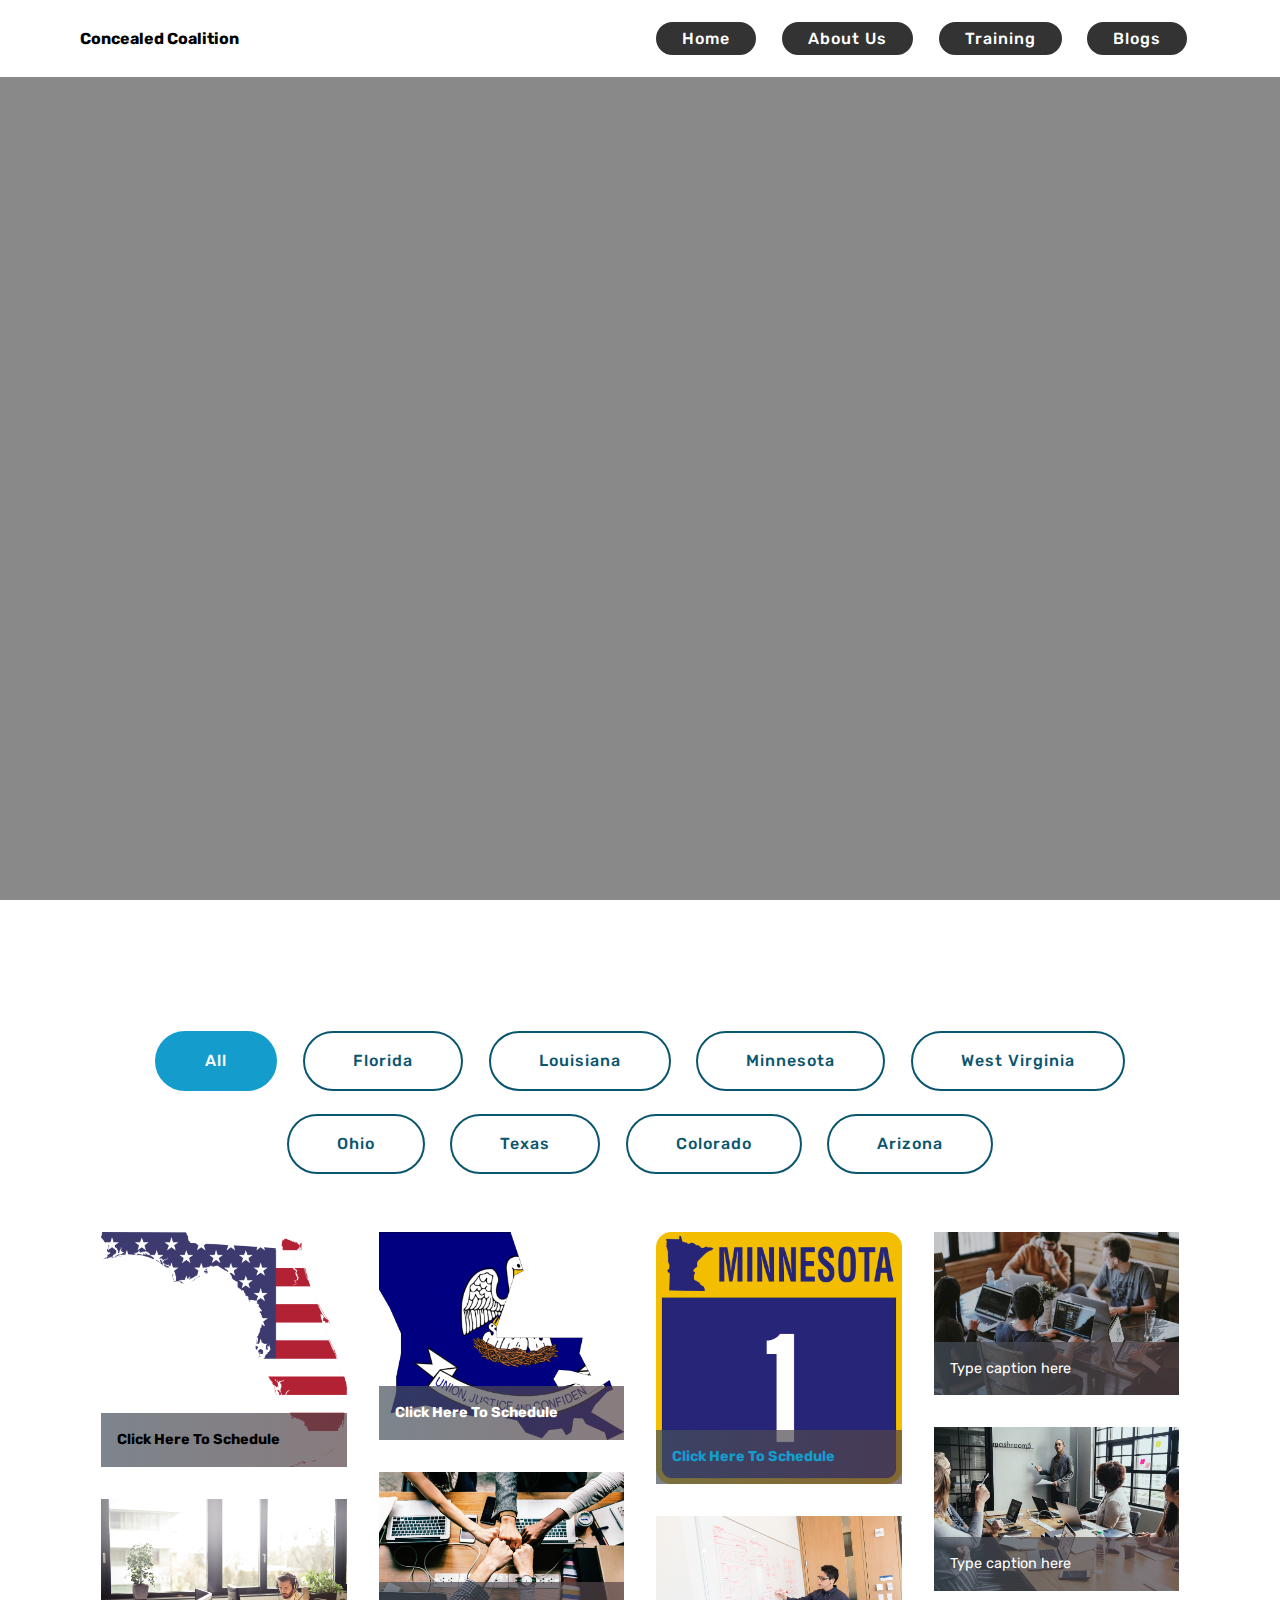
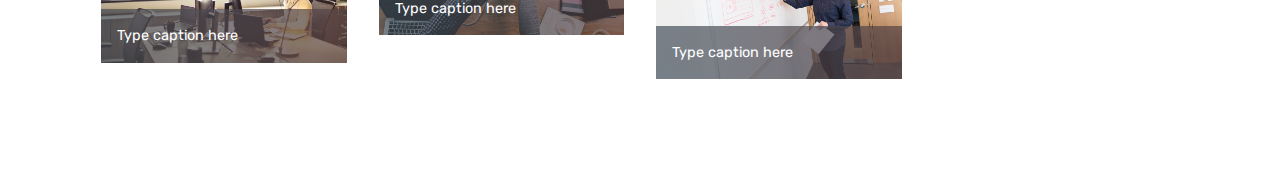
==== commit f3d408e3: "create github pages" ====
--- a/index.html
+++ b/index.html
@@ -74,7 +74,7 @@
     </nav>
 </section>
 
-<section class="engine"><a href="https://mobirise.info/i">website creation software</a></section><section class="header6 cid-s13IeY1VI7 mbr-fullscreen" data-bg-video="https://youtu.be/EyqOiUlOYeU" id="header6-0">
+<section class="engine"><a href="https://mobirise.info/i">free web creation software</a></section><section class="header6 cid-s13IeY1VI7 mbr-fullscreen" data-bg-video="https://youtu.be/EyqOiUlOYeU" id="header6-0">
 
     
 
@@ -84,19 +84,14 @@
     <div class="container">
         <div class="row justify-content-md-center">
             <div class="mbr-white col-md-10">
-                <h1 class="mbr-section-title align-center mbr-bold pb-3 mbr-fonts-style display-1">
-                    Concealed Coalition</h1>
-                <p class="mbr-text align-center pb-3 mbr-fonts-style display-5">STAY SAFE<br>STAY CONCEALED&nbsp;</p>
-                <div class="mbr-section-btn align-center"><a class="btn btn-md btn-white-outline display-4" href="index.html#gallery2-d">Schedule Your Training Today</a></div>
+                
+                
+                
             </div>
         </div>
     </div>
 
-    <div class="mbr-arrow hidden-sm-down" aria-hidden="true">
-        <a href="#next">
-            <i class="mbri-down mbr-iconfont"></i>
-        </a>
-    </div>
+    
 </section>
 
 <section class="mbr-gallery mbr-slider-carousel cid-s14Np3LBIb" id="gallery2-d">
--- a/assets/mobirise/css/mbr-additional.css
+++ b/assets/mobirise/css/mbr-additional.css
@@ -2424,67 +2424,285 @@
 .cid-s13IPbQKfJ .dropdown-item:hover {
   color: #c1c1c1 !important;
 }
-.cid-s14KpMhuBx {
-  padding-top: 135px;
-  padding-bottom: 135px;
+.cid-s26wQ9ySgj.popup-builder {
   background-color: #ffffff;
 }
-.cid-s14KpMhuBx .mbr-slider .carousel-control {
-  background: #1b1b1b;
-}
-.cid-s14KpMhuBx .mbr-slider .carousel-control-prev {
+.cid-s26wQ9ySgj.popup-builder .modal {
+  position: relative;
+  display: block;
+  z-index: 1;
+}
+.cid-s26wQ9ySgj.popup-builder .modal-dialog {
+  margin-top: 60px;
+  margin-bottom: 60px;
+}
+.cid-s26wQ9ySgj .modal-content,
+.cid-s26wQ9ySgj .modal-dialog {
+  height: auto;
+}
+.cid-s26wQ9ySgj .form-wrapper .input-group-btn {
+  margin-right: auto;
+  margin-left: auto;
+}
+.cid-s26wQ9ySgj .form-wrapper .input-group-btn .btn {
+  margin: 0 !important;
+}
+@media (min-width: 769px) {
+  .cid-s26wQ9ySgj .form-wrapper .mbr-form .form-group,
+  .cid-s26wQ9ySgj .form-wrapper .mbr-form .input-group-btn {
+    padding: 0 .5rem;
+  }
+}
+.cid-s26wQ9ySgj .card-img {
+  width: 100%;
+  margin: auto;
+  border-radius: 0;
+}
+.cid-s26wQ9ySgj .mbr-figure img {
+  display: block;
+  width: 100%;
+  -ms-flex-item-align: center;
+  -ms-grid-row-align: center;
+  -webkit-align-self: center;
+  align-self: center;
+}
+.cid-s26wQ9ySgj .mbr-text {
+  text-align: center;
+}
+.cid-s26wQ9ySgj .pt-0 {
+  padding-top: 0 !important;
+}
+.cid-s26wQ9ySgj .pb-0 {
+  padding-bottom: 0 !important;
+}
+.cid-s26wQ9ySgj .form-content {
+  -ms-flex-pack: center;
+  justify-content: center;
+  text-align: center;
+}
+.cid-s26wQ9ySgj .mbr-overlay {
+  bottom: 0;
   left: 0;
-  margin-left: 2.5rem;
-}
-.cid-s14KpMhuBx .mbr-slider .carousel-control-next {
+  position: absolute;
   right: 0;
-  margin-right: 2.5rem;
-}
-.cid-s14KpMhuBx .mbr-slider .modal-body .close {
-  background: #1b1b1b;
-}
-.cid-s14KpMhuBx .mbr-gallery-item > div::before {
-  content: '';
-  position: absolute;
+  top: 0;
+  z-index: 0;
+  pointer-events: none;
+}
+.cid-s26wQ9ySgj .modal-open {
+  overflow: hidden;
+}
+.cid-s26wQ9ySgj .modal-open .modal {
+  overflow-x: hidden;
+  overflow-y: auto;
+}
+.cid-s26wQ9ySgj .modal {
+  position: fixed;
+  top: 0;
   left: 0;
-  top: 0;
+  z-index: 1050;
+  display: none;
   width: 100%;
   height: 100%;
-  background: #554346;
+  overflow: hidden;
+  outline: 0;
+}
+.cid-s26wQ9ySgj .modal-dialog {
+  position: relative;
+  width: auto;
+  margin: .5rem;
+  pointer-events: none;
+}
+.cid-s26wQ9ySgj .modal.fade .modal-dialog {
+  transition: transform 0.3s ease-out, -webkit-transform 0.3s ease-out;
+  -webkit-transform: translate(0, -50px);
+  transform: translate(0, -50px);
+}
+.cid-s26wQ9ySgj .modal.show .modal-dialog {
+  -webkit-transform: none;
+  transform: none;
+}
+.cid-s26wQ9ySgj .modal-dialog-centered {
+  display: flex;
+  -ms-flex-align: center;
+  align-items: center;
+  min-height: calc(100% - (.5rem * 2));
+}
+.cid-s26wQ9ySgj .modal-dialog-centered::before {
+  display: block;
+  height: calc(100vh - (.5rem * 2));
+  content: "";
+}
+.cid-s26wQ9ySgj .modal-content {
+  background: #ffffff;
+  position: relative;
+  display: flex;
+  -ms-flex-direction: column;
+  flex-direction: column;
+  width: 100%;
+  pointer-events: auto;
+  background-clip: padding-box;
+  border: none;
+  outline: 0;
+  -webkit-box-shadow: 0 10px 40px 0 rgba(0, 0, 0, 0.2);
+  box-shadow: 0 10px 40px 0 rgba(0, 0, 0, 0.2);
+}
+.cid-s26wQ9ySgj .modal-backdrop {
+  position: fixed;
+  top: 0;
+  left: 0;
+  z-index: 1040;
+  width: 100vw;
+  height: 100vh;
+  background-color: #000;
+}
+.cid-s26wQ9ySgj .modal-backdrop.fade {
   opacity: 0;
-  -webkit-transition: 0.2s opacity ease-in-out;
-  transition: 0.2s opacity ease-in-out;
-  background: linear-gradient(to left, #554346, #45505b) !important;
-}
-.cid-s14KpMhuBx .mbr-gallery-item > div:hover .mbr-gallery-title::before {
-  background: transparent !important;
-}
-.cid-s14KpMhuBx .mbr-gallery-item > div:hover:before {
-  opacity: 1 !important;
-}
-.cid-s14KpMhuBx .mbr-gallery-title {
-  font-size: .9em;
+}
+.cid-s26wQ9ySgj .modal-backdrop.show {
+  opacity: .5;
+}
+.cid-s26wQ9ySgj .modal-header {
+  display: flex;
+  -ms-flex-align: start;
+  align-items: flex-start;
+  -ms-flex-pack: justify;
+  justify-content: space-between;
+  padding: 1rem;
+  border-bottom: none;
+}
+.cid-s26wQ9ySgj .modal-header .close {
   position: absolute;
+  top: auto;
+  right: 1rem;
+  margin: -1rem -1rem -1rem auto;
+  padding: 1rem;
+  opacity: .75;
+}
+.cid-s26wQ9ySgj .modal-header .close:hover {
+  opacity: 1;
+}
+.cid-s26wQ9ySgj .modal-header .close:focus {
+  outline: none;
+}
+.cid-s26wQ9ySgj .modal-title {
+  line-height: 1.5;
+  width: 100%;
+  margin: 0;
+  text-align: center;
+}
+.cid-s26wQ9ySgj .modal-body {
+  position: relative;
+  -ms-flex: 1 1 auto;
+  flex: 1 1 auto;
+  padding: 1rem;
+  min-height: 100%;
+}
+.cid-s26wQ9ySgj .modal-footer {
+  display: flex;
+  -ms-flex-align: center;
+  align-items: center;
+  -ms-flex-pack: center;
+  justify-content: center;
+  padding: 1rem;
+  border-top: none;
+  text-align: center;
+}
+.cid-s26wQ9ySgj .modal-scrollbar-measure {
+  position: absolute;
+  top: -9999px;
+  width: 50px;
+  height: 50px;
+  overflow: scroll;
+}
+@media (min-width: 576px) {
+  .cid-s26wQ9ySgj .modal-dialog {
+    max-width: 500px;
+    margin: 1.75rem auto;
+  }
+  .cid-s26wQ9ySgj .modal-dialog-centered {
+    min-height: calc(100% - (1.75rem * 2));
+  }
+  .cid-s26wQ9ySgj .modal-dialog-centered::before {
+    height: calc(100vh - (1.75rem * 2));
+  }
+  .cid-s26wQ9ySgj .modal-sm {
+    max-width: 300px;
+  }
+  .cid-s26wQ9ySgj .container {
+    max-width: 540px;
+  }
+}
+@media (min-width: 992px) {
+  .cid-s26wQ9ySgj .modal-lg,
+  .cid-s26wQ9ySgj .modal-xl {
+    max-width: 800px;
+  }
+  .cid-s26wQ9ySgj .container {
+    max-width: 960px;
+  }
+}
+@media (min-width: 1200px) {
+  .cid-s26wQ9ySgj .modal-xl {
+    max-width: 1140px;
+  }
+  .cid-s26wQ9ySgj .container {
+    max-width: 1140px;
+  }
+}
+.cid-s26wQ9ySgj .container {
+  width: 100%;
+  padding-right: 15px;
+  padding-left: 15px;
+  margin-right: auto;
+  margin-left: auto;
+}
+@media (min-width: 768px) {
+  .cid-s26wQ9ySgj .container {
+    max-width: 720px;
+  }
+}
+.cid-s26wQ9ySgj .row {
+  display: flex;
+  -ms-flex-wrap: wrap;
+  flex-wrap: wrap;
+  margin-right: -15px;
+  margin-left: -15px;
+}
+.cid-s26wQ9ySgj .col-md-4 {
+  position: relative;
+  width: 100%;
+  padding-right: 15px;
+  padding-left: 15px;
+  -ms-flex: 0 0 33.333333%;
+  flex: 0 0 33.333333%;
+  max-width: 33.333333%;
+}
+.cid-s26wQ9ySgj .form-group {
+  margin-bottom: 1rem;
+}
+.cid-s26wQ9ySgj .form-control {
   display: block;
   width: 100%;
-  bottom: 0;
-  padding: 1rem;
-  color: #fff;
-  z-index: 2;
-}
-.cid-s14KpMhuBx .mbr-gallery-title:before {
-  content: " ";
-  width: 100%;
-  height: 100%;
-  top: 0;
-  left: 0;
-  z-index: -1;
-  position: absolute;
-  background: #554346 !important;
-  opacity: 1;
-  -webkit-transition: 0.2s background ease-in-out;
-  transition: 0.2s background ease-in-out;
-  background: linear-gradient(to left, #554346, #45505b) !important;
+  font-size: 1rem;
+  font-weight: 400;
+  line-height: 1.5;
+}
+.cid-s26wQ9ySgj .col {
+  -ms-flex-preferred-size: 0;
+  flex-basis: 0;
+  -ms-flex-positive: 1;
+  flex-grow: 1;
+  max-width: 100%;
+}
+.cid-s26wQ9ySgj .col-md-auto {
+  position: relative;
+  padding-right: 15px;
+  padding-left: 15px;
+  -ms-flex: 0 0 auto;
+  flex: 0 0 auto;
+  width: auto;
+  max-width: 100%;
 }
 .cid-s13IPbQKfJ .navbar {
   padding: .5rem 0;
@@ -2881,6 +3099,12 @@
 .cid-s13IPbQKfJ .dropdown-item:hover {
   color: #c1c1c1 !important;
 }
-.cid-s14OAvlWao {
-  background-image: url("../../../assets/images/background4.jpg");
-}
+.cid-s2M3rQLRFS {
+  padding-top: 75px;
+  padding-bottom: 75px;
+  background-color: #ffffff;
+}
+.cid-s2M3rQLRFS .mbr-overlay {
+  background-color: #ffffff;
+  opacity: 0.4;
+}
--- a/assets/mobirise/css/mbr-additional.css
+++ b/assets/mobirise/css/mbr-additional.css
@@ -2424,67 +2424,285 @@
 .cid-s13IPbQKfJ .dropdown-item:hover {
   color: #c1c1c1 !important;
 }
-.cid-s14KpMhuBx {
-  padding-top: 135px;
-  padding-bottom: 135px;
+.cid-s26wQ9ySgj.popup-builder {
   background-color: #ffffff;
 }
-.cid-s14KpMhuBx .mbr-slider .carousel-control {
-  background: #1b1b1b;
-}
-.cid-s14KpMhuBx .mbr-slider .carousel-control-prev {
+.cid-s26wQ9ySgj.popup-builder .modal {
+  position: relative;
+  display: block;
+  z-index: 1;
+}
+.cid-s26wQ9ySgj.popup-builder .modal-dialog {
+  margin-top: 60px;
+  margin-bottom: 60px;
+}
+.cid-s26wQ9ySgj .modal-content,
+.cid-s26wQ9ySgj .modal-dialog {
+  height: auto;
+}
+.cid-s26wQ9ySgj .form-wrapper .input-group-btn {
+  margin-right: auto;
+  margin-left: auto;
+}
+.cid-s26wQ9ySgj .form-wrapper .input-group-btn .btn {
+  margin: 0 !important;
+}
+@media (min-width: 769px) {
+  .cid-s26wQ9ySgj .form-wrapper .mbr-form .form-group,
+  .cid-s26wQ9ySgj .form-wrapper .mbr-form .input-group-btn {
+    padding: 0 .5rem;
+  }
+}
+.cid-s26wQ9ySgj .card-img {
+  width: 100%;
+  margin: auto;
+  border-radius: 0;
+}
+.cid-s26wQ9ySgj .mbr-figure img {
+  display: block;
+  width: 100%;
+  -ms-flex-item-align: center;
+  -ms-grid-row-align: center;
+  -webkit-align-self: center;
+  align-self: center;
+}
+.cid-s26wQ9ySgj .mbr-text {
+  text-align: center;
+}
+.cid-s26wQ9ySgj .pt-0 {
+  padding-top: 0 !important;
+}
+.cid-s26wQ9ySgj .pb-0 {
+  padding-bottom: 0 !important;
+}
+.cid-s26wQ9ySgj .form-content {
+  -ms-flex-pack: center;
+  justify-content: center;
+  text-align: center;
+}
+.cid-s26wQ9ySgj .mbr-overlay {
+  bottom: 0;
   left: 0;
-  margin-left: 2.5rem;
-}
-.cid-s14KpMhuBx .mbr-slider .carousel-control-next {
+  position: absolute;
   right: 0;
-  margin-right: 2.5rem;
-}
-.cid-s14KpMhuBx .mbr-slider .modal-body .close {
-  background: #1b1b1b;
-}
-.cid-s14KpMhuBx .mbr-gallery-item > div::before {
-  content: '';
-  position: absolute;
+  top: 0;
+  z-index: 0;
+  pointer-events: none;
+}
+.cid-s26wQ9ySgj .modal-open {
+  overflow: hidden;
+}
+.cid-s26wQ9ySgj .modal-open .modal {
+  overflow-x: hidden;
+  overflow-y: auto;
+}
+.cid-s26wQ9ySgj .modal {
+  position: fixed;
+  top: 0;
   left: 0;
-  top: 0;
+  z-index: 1050;
+  display: none;
   width: 100%;
   height: 100%;
-  background: #554346;
+  overflow: hidden;
+  outline: 0;
+}
+.cid-s26wQ9ySgj .modal-dialog {
+  position: relative;
+  width: auto;
+  margin: .5rem;
+  pointer-events: none;
+}
+.cid-s26wQ9ySgj .modal.fade .modal-dialog {
+  transition: transform 0.3s ease-out, -webkit-transform 0.3s ease-out;
+  -webkit-transform: translate(0, -50px);
+  transform: translate(0, -50px);
+}
+.cid-s26wQ9ySgj .modal.show .modal-dialog {
+  -webkit-transform: none;
+  transform: none;
+}
+.cid-s26wQ9ySgj .modal-dialog-centered {
+  display: flex;
+  -ms-flex-align: center;
+  align-items: center;
+  min-height: calc(100% - (.5rem * 2));
+}
+.cid-s26wQ9ySgj .modal-dialog-centered::before {
+  display: block;
+  height: calc(100vh - (.5rem * 2));
+  content: "";
+}
+.cid-s26wQ9ySgj .modal-content {
+  background: #ffffff;
+  position: relative;
+  display: flex;
+  -ms-flex-direction: column;
+  flex-direction: column;
+  width: 100%;
+  pointer-events: auto;
+  background-clip: padding-box;
+  border: none;
+  outline: 0;
+  -webkit-box-shadow: 0 10px 40px 0 rgba(0, 0, 0, 0.2);
+  box-shadow: 0 10px 40px 0 rgba(0, 0, 0, 0.2);
+}
+.cid-s26wQ9ySgj .modal-backdrop {
+  position: fixed;
+  top: 0;
+  left: 0;
+  z-index: 1040;
+  width: 100vw;
+  height: 100vh;
+  background-color: #000;
+}
+.cid-s26wQ9ySgj .modal-backdrop.fade {
   opacity: 0;
-  -webkit-transition: 0.2s opacity ease-in-out;
-  transition: 0.2s opacity ease-in-out;
-  background: linear-gradient(to left, #554346, #45505b) !important;
-}
-.cid-s14KpMhuBx .mbr-gallery-item > div:hover .mbr-gallery-title::before {
-  background: transparent !important;
-}
-.cid-s14KpMhuBx .mbr-gallery-item > div:hover:before {
-  opacity: 1 !important;
-}
-.cid-s14KpMhuBx .mbr-gallery-title {
-  font-size: .9em;
+}
+.cid-s26wQ9ySgj .modal-backdrop.show {
+  opacity: .5;
+}
+.cid-s26wQ9ySgj .modal-header {
+  display: flex;
+  -ms-flex-align: start;
+  align-items: flex-start;
+  -ms-flex-pack: justify;
+  justify-content: space-between;
+  padding: 1rem;
+  border-bottom: none;
+}
+.cid-s26wQ9ySgj .modal-header .close {
   position: absolute;
+  top: auto;
+  right: 1rem;
+  margin: -1rem -1rem -1rem auto;
+  padding: 1rem;
+  opacity: .75;
+}
+.cid-s26wQ9ySgj .modal-header .close:hover {
+  opacity: 1;
+}
+.cid-s26wQ9ySgj .modal-header .close:focus {
+  outline: none;
+}
+.cid-s26wQ9ySgj .modal-title {
+  line-height: 1.5;
+  width: 100%;
+  margin: 0;
+  text-align: center;
+}
+.cid-s26wQ9ySgj .modal-body {
+  position: relative;
+  -ms-flex: 1 1 auto;
+  flex: 1 1 auto;
+  padding: 1rem;
+  min-height: 100%;
+}
+.cid-s26wQ9ySgj .modal-footer {
+  display: flex;
+  -ms-flex-align: center;
+  align-items: center;
+  -ms-flex-pack: center;
+  justify-content: center;
+  padding: 1rem;
+  border-top: none;
+  text-align: center;
+}
+.cid-s26wQ9ySgj .modal-scrollbar-measure {
+  position: absolute;
+  top: -9999px;
+  width: 50px;
+  height: 50px;
+  overflow: scroll;
+}
+@media (min-width: 576px) {
+  .cid-s26wQ9ySgj .modal-dialog {
+    max-width: 500px;
+    margin: 1.75rem auto;
+  }
+  .cid-s26wQ9ySgj .modal-dialog-centered {
+    min-height: calc(100% - (1.75rem * 2));
+  }
+  .cid-s26wQ9ySgj .modal-dialog-centered::before {
+    height: calc(100vh - (1.75rem * 2));
+  }
+  .cid-s26wQ9ySgj .modal-sm {
+    max-width: 300px;
+  }
+  .cid-s26wQ9ySgj .container {
+    max-width: 540px;
+  }
+}
+@media (min-width: 992px) {
+  .cid-s26wQ9ySgj .modal-lg,
+  .cid-s26wQ9ySgj .modal-xl {
+    max-width: 800px;
+  }
+  .cid-s26wQ9ySgj .container {
+    max-width: 960px;
+  }
+}
+@media (min-width: 1200px) {
+  .cid-s26wQ9ySgj .modal-xl {
+    max-width: 1140px;
+  }
+  .cid-s26wQ9ySgj .container {
+    max-width: 1140px;
+  }
+}
+.cid-s26wQ9ySgj .container {
+  width: 100%;
+  padding-right: 15px;
+  padding-left: 15px;
+  margin-right: auto;
+  margin-left: auto;
+}
+@media (min-width: 768px) {
+  .cid-s26wQ9ySgj .container {
+    max-width: 720px;
+  }
+}
+.cid-s26wQ9ySgj .row {
+  display: flex;
+  -ms-flex-wrap: wrap;
+  flex-wrap: wrap;
+  margin-right: -15px;
+  margin-left: -15px;
+}
+.cid-s26wQ9ySgj .col-md-4 {
+  position: relative;
+  width: 100%;
+  padding-right: 15px;
+  padding-left: 15px;
+  -ms-flex: 0 0 33.333333%;
+  flex: 0 0 33.333333%;
+  max-width: 33.333333%;
+}
+.cid-s26wQ9ySgj .form-group {
+  margin-bottom: 1rem;
+}
+.cid-s26wQ9ySgj .form-control {
   display: block;
   width: 100%;
-  bottom: 0;
-  padding: 1rem;
-  color: #fff;
-  z-index: 2;
-}
-.cid-s14KpMhuBx .mbr-gallery-title:before {
-  content: " ";
-  width: 100%;
-  height: 100%;
-  top: 0;
-  left: 0;
-  z-index: -1;
-  position: absolute;
-  background: #554346 !important;
-  opacity: 1;
-  -webkit-transition: 0.2s background ease-in-out;
-  transition: 0.2s background ease-in-out;
-  background: linear-gradient(to left, #554346, #45505b) !important;
+  font-size: 1rem;
+  font-weight: 400;
+  line-height: 1.5;
+}
+.cid-s26wQ9ySgj .col {
+  -ms-flex-preferred-size: 0;
+  flex-basis: 0;
+  -ms-flex-positive: 1;
+  flex-grow: 1;
+  max-width: 100%;
+}
+.cid-s26wQ9ySgj .col-md-auto {
+  position: relative;
+  padding-right: 15px;
+  padding-left: 15px;
+  -ms-flex: 0 0 auto;
+  flex: 0 0 auto;
+  width: auto;
+  max-width: 100%;
 }
 .cid-s13IPbQKfJ .navbar {
   padding: .5rem 0;
@@ -2881,6 +3099,12 @@
 .cid-s13IPbQKfJ .dropdown-item:hover {
   color: #c1c1c1 !important;
 }
-.cid-s14OAvlWao {
-  background-image: url("../../../assets/images/background4.jpg");
-}
+.cid-s2M3rQLRFS {
+  padding-top: 75px;
+  padding-bottom: 75px;
+  background-color: #ffffff;
+}
+.cid-s2M3rQLRFS .mbr-overlay {
+  background-color: #ffffff;
+  opacity: 0.4;
+}
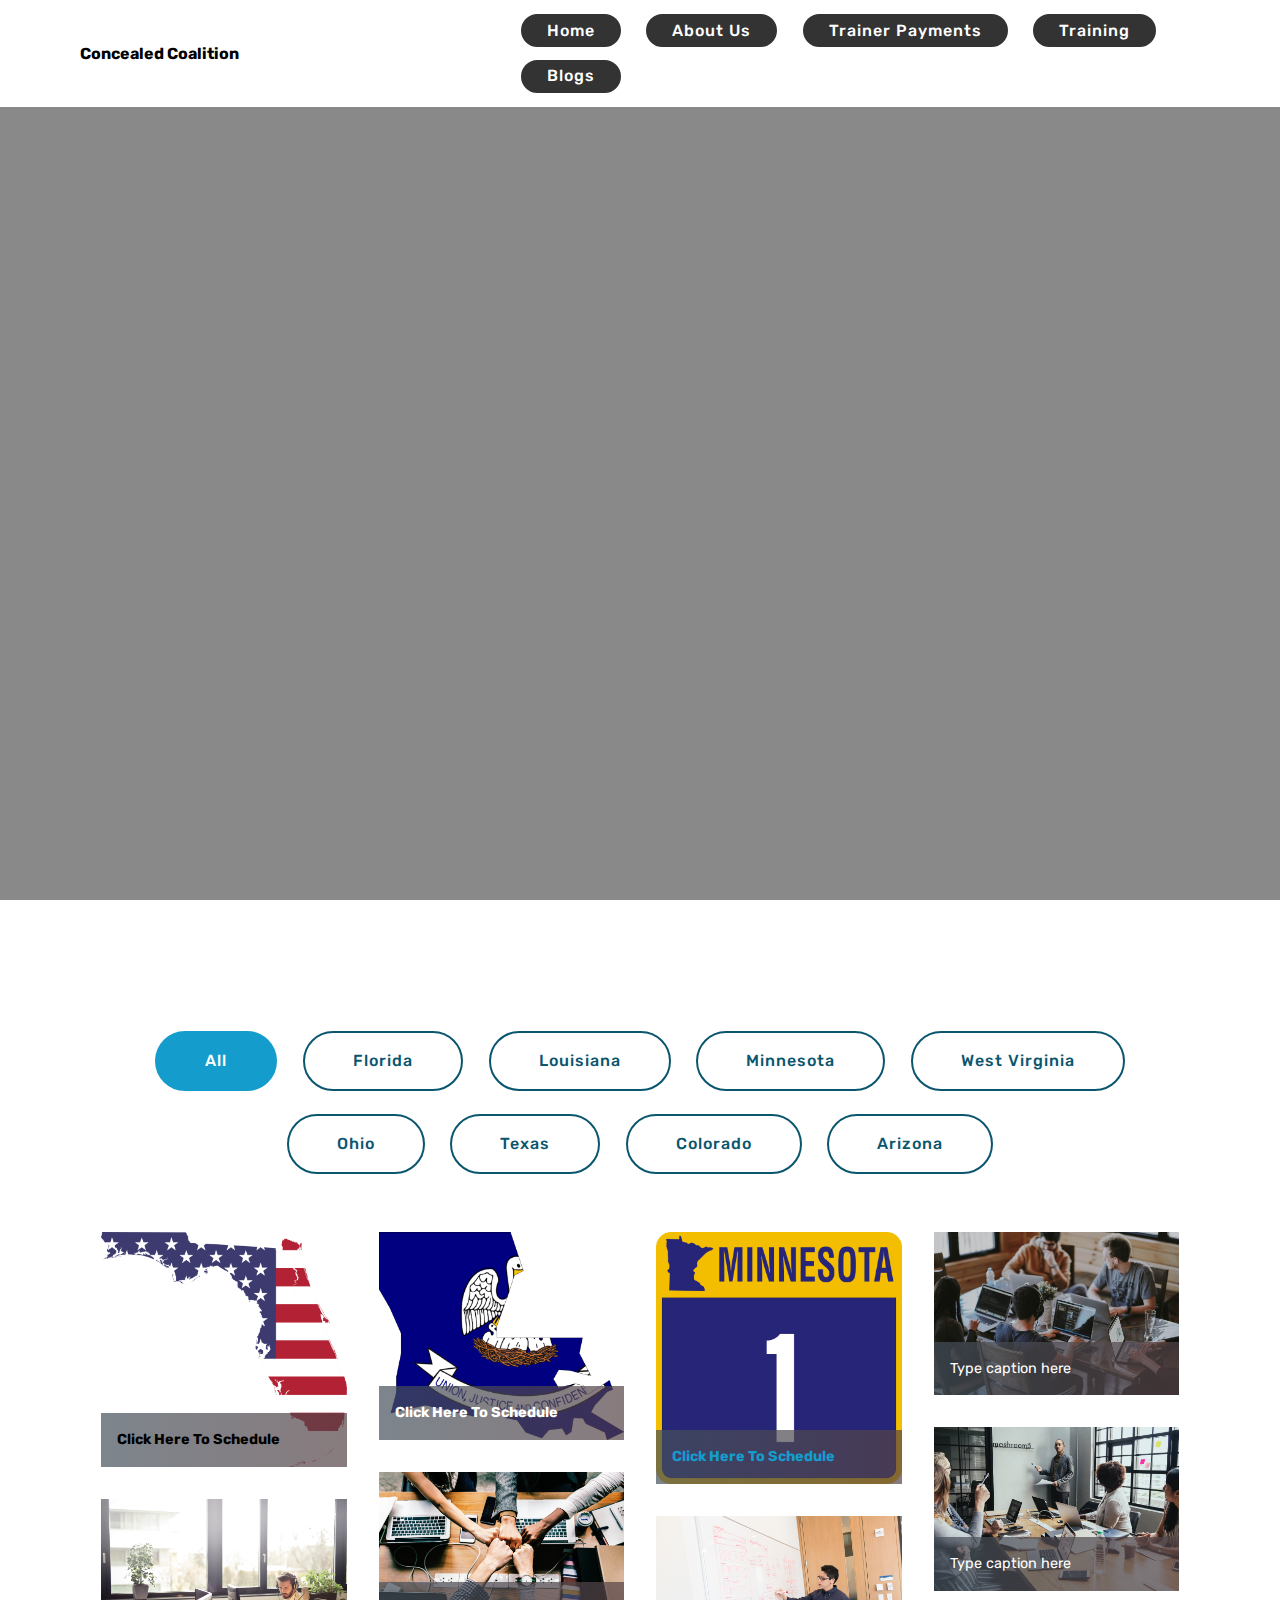
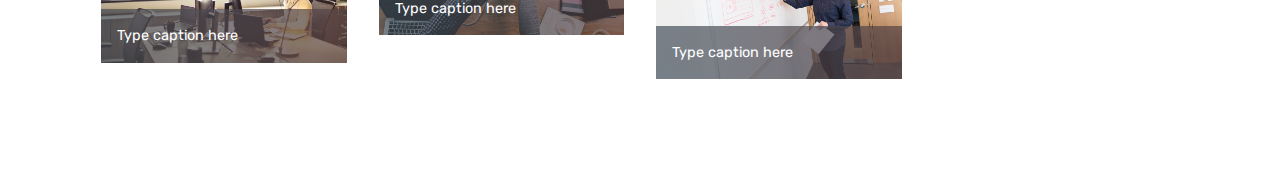
==== commit a06e1510: "create github pages" ====
--- a/index.html
+++ b/index.html
@@ -65,7 +65,9 @@
                     
                     Home</a> <a class="btn btn-sm btn-black display-4" href="https://mobirise.co">
                     
-                    About Us</a> <a class="btn btn-sm btn-black display-4" href="page1.html">
+                    About Us</a> <a class="btn btn-sm btn-black display-4" href="page5.html">
+                    
+                    Trainer Payments</a> <a class="btn btn-sm btn-black display-4" href="page1.html">
                     
                     Training</a> <a class="btn btn-sm btn-black display-4" href="https://mobirise.co">
                     
@@ -74,7 +76,7 @@
     </nav>
 </section>
 
-<section class="engine"><a href="https://mobirise.info/i">free web creation software</a></section><section class="header6 cid-s13IeY1VI7 mbr-fullscreen" data-bg-video="https://youtu.be/EyqOiUlOYeU" id="header6-0">
+<section class="engine"><a href="https://mobirise.info/b">create a site for free</a></section><section class="header6 cid-s13IeY1VI7 mbr-fullscreen" data-bg-video="https://youtu.be/EyqOiUlOYeU" id="header6-0">
 
     
 
